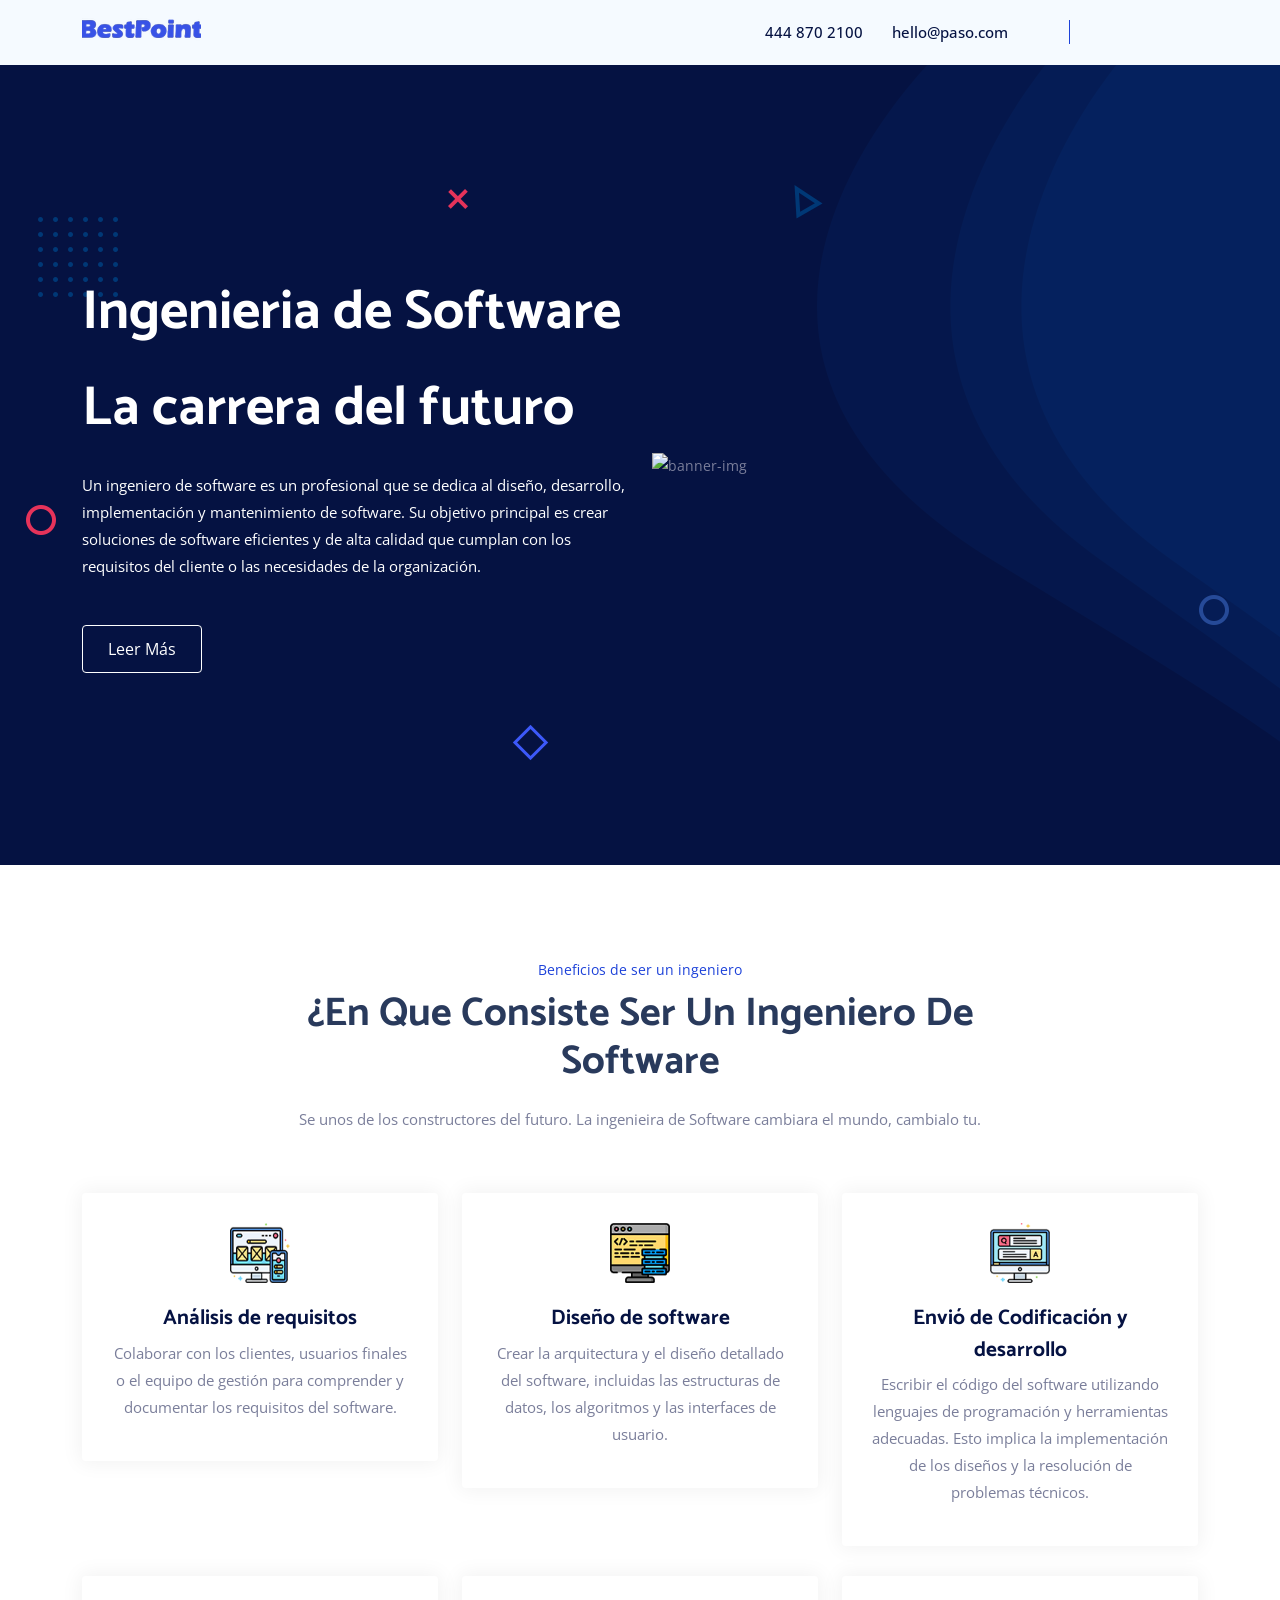
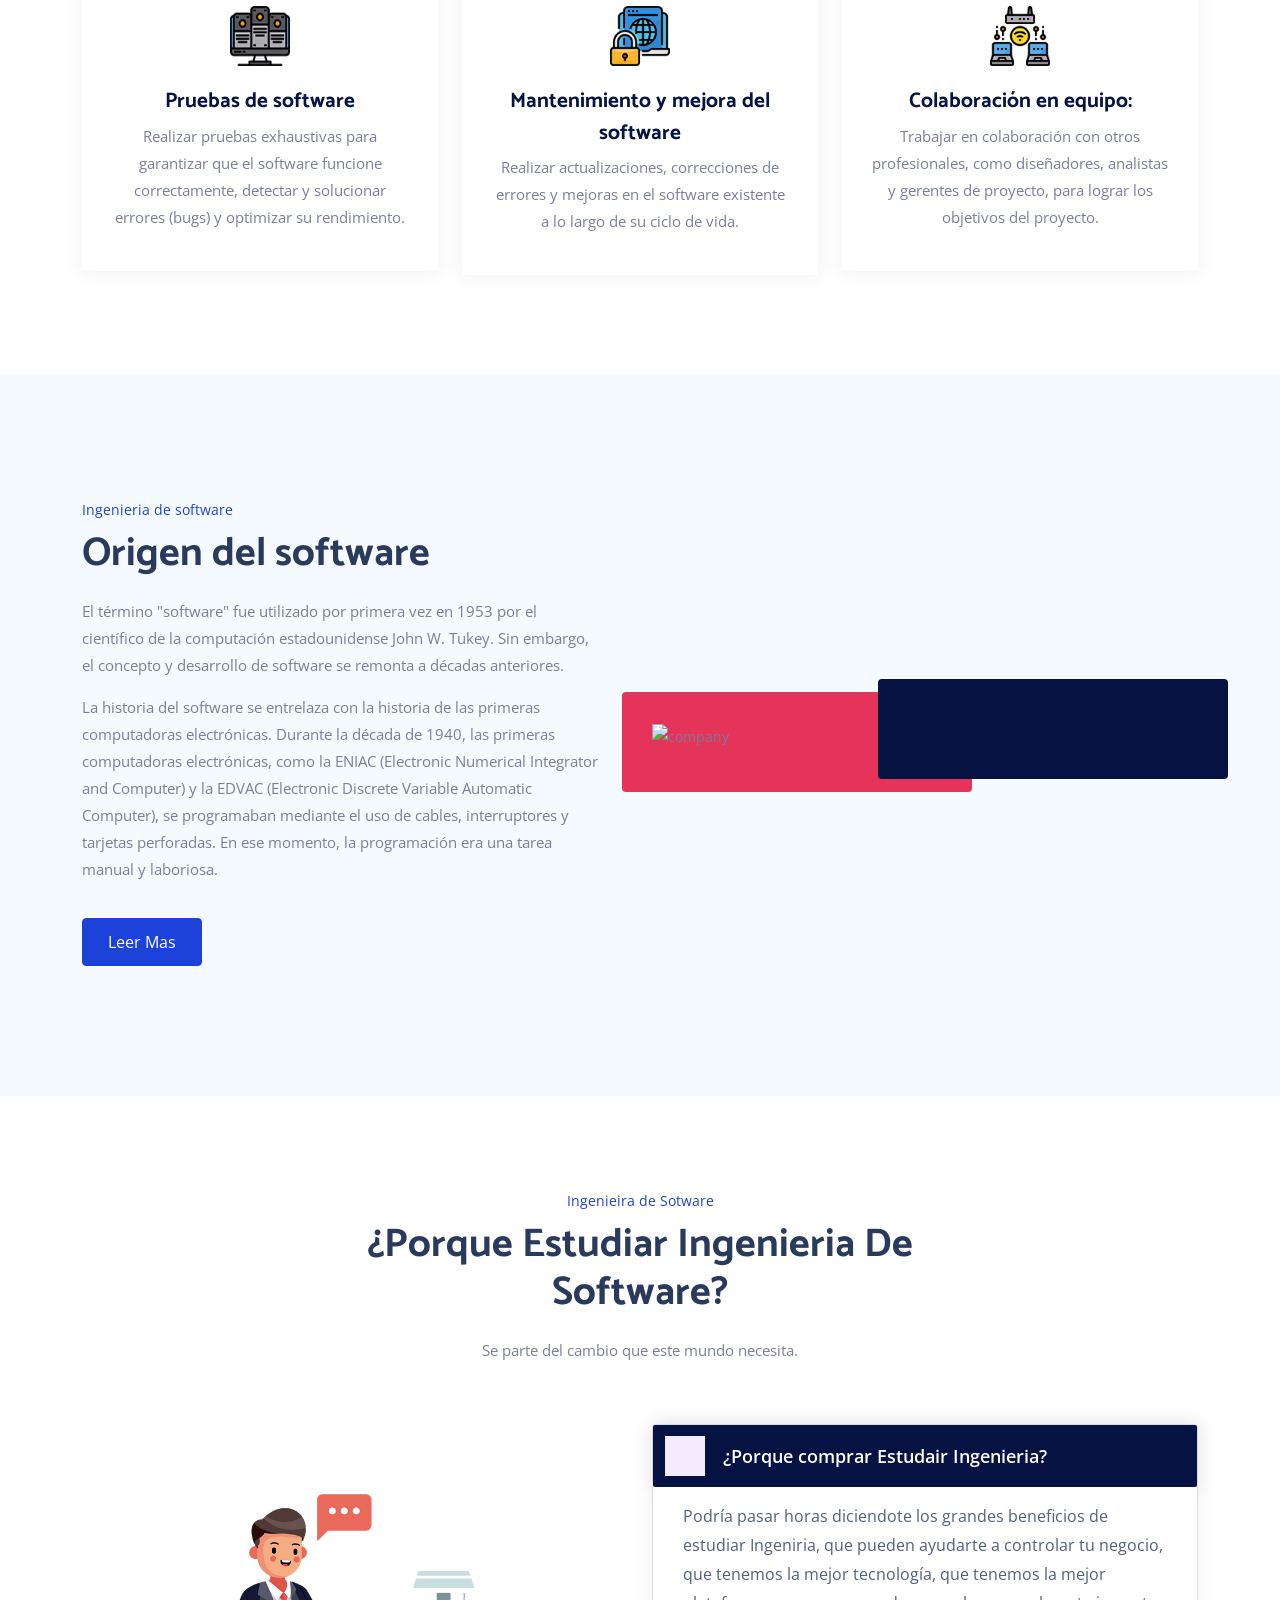
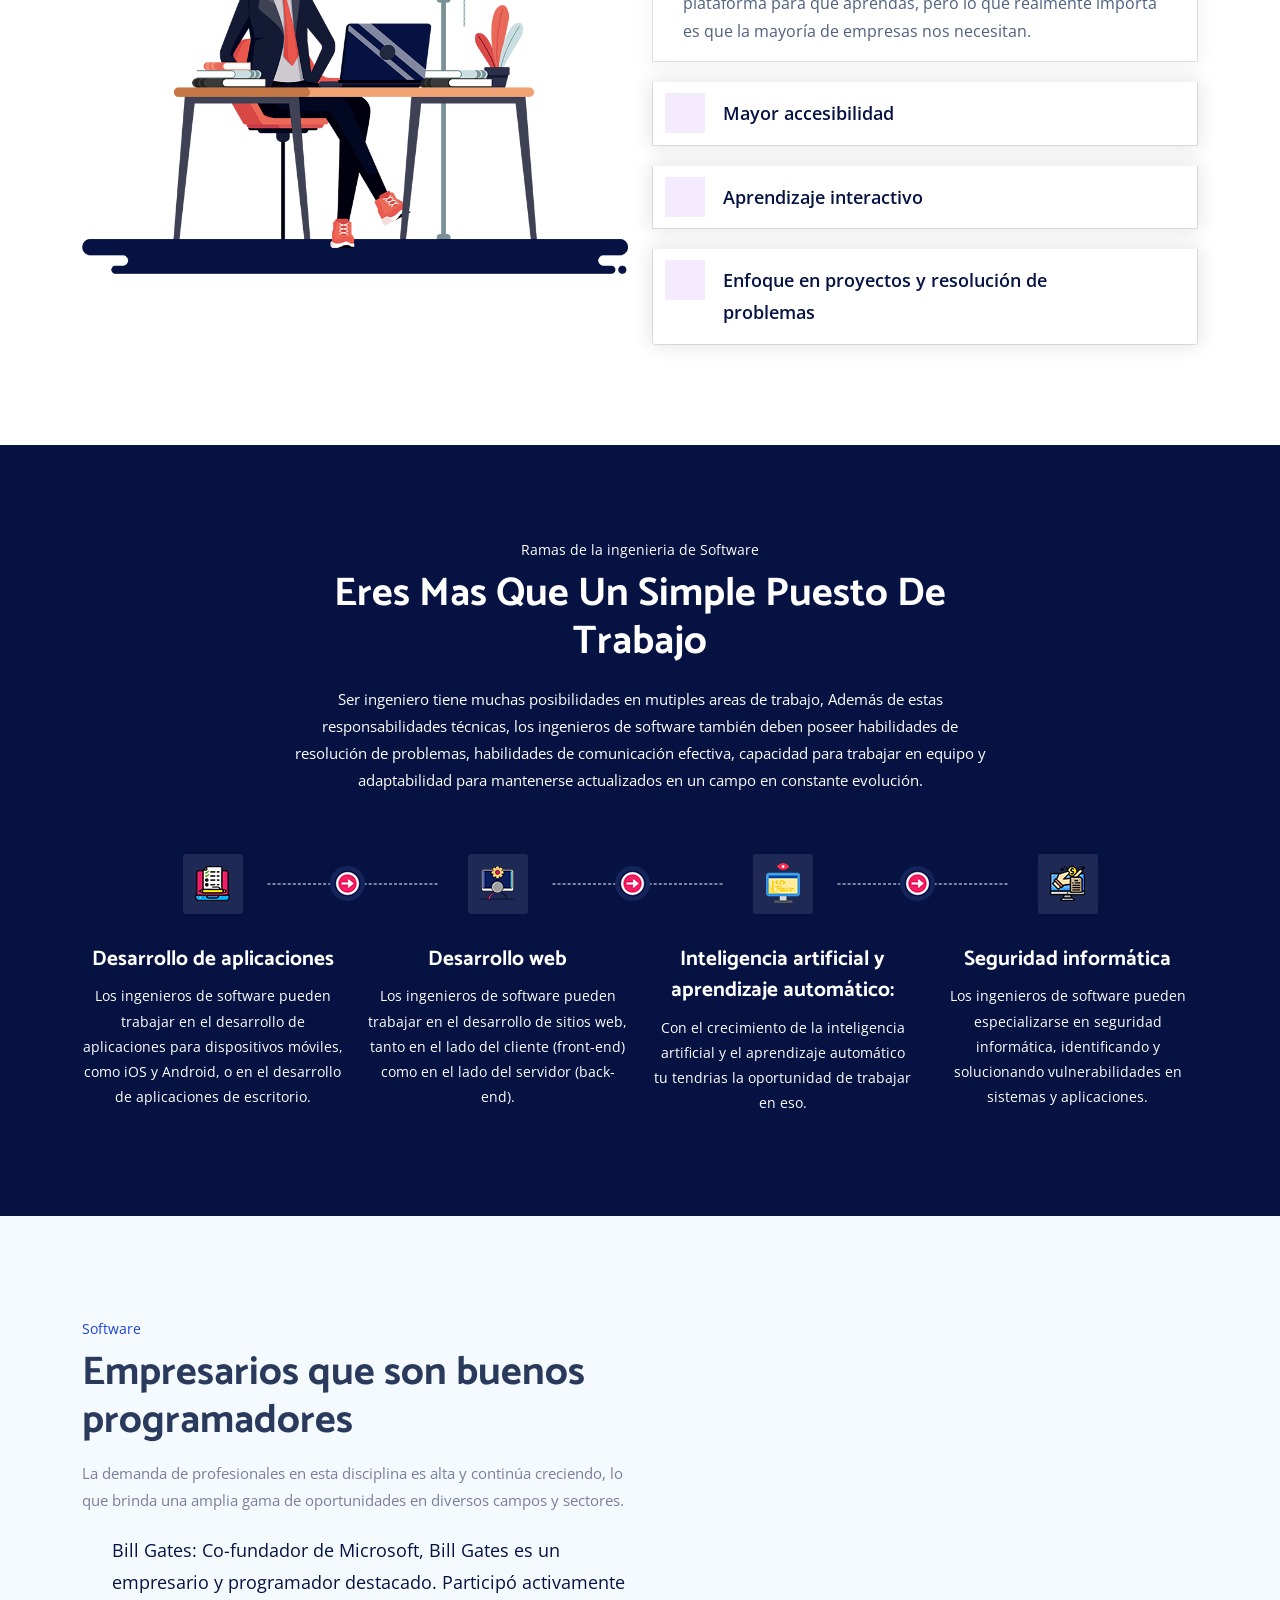
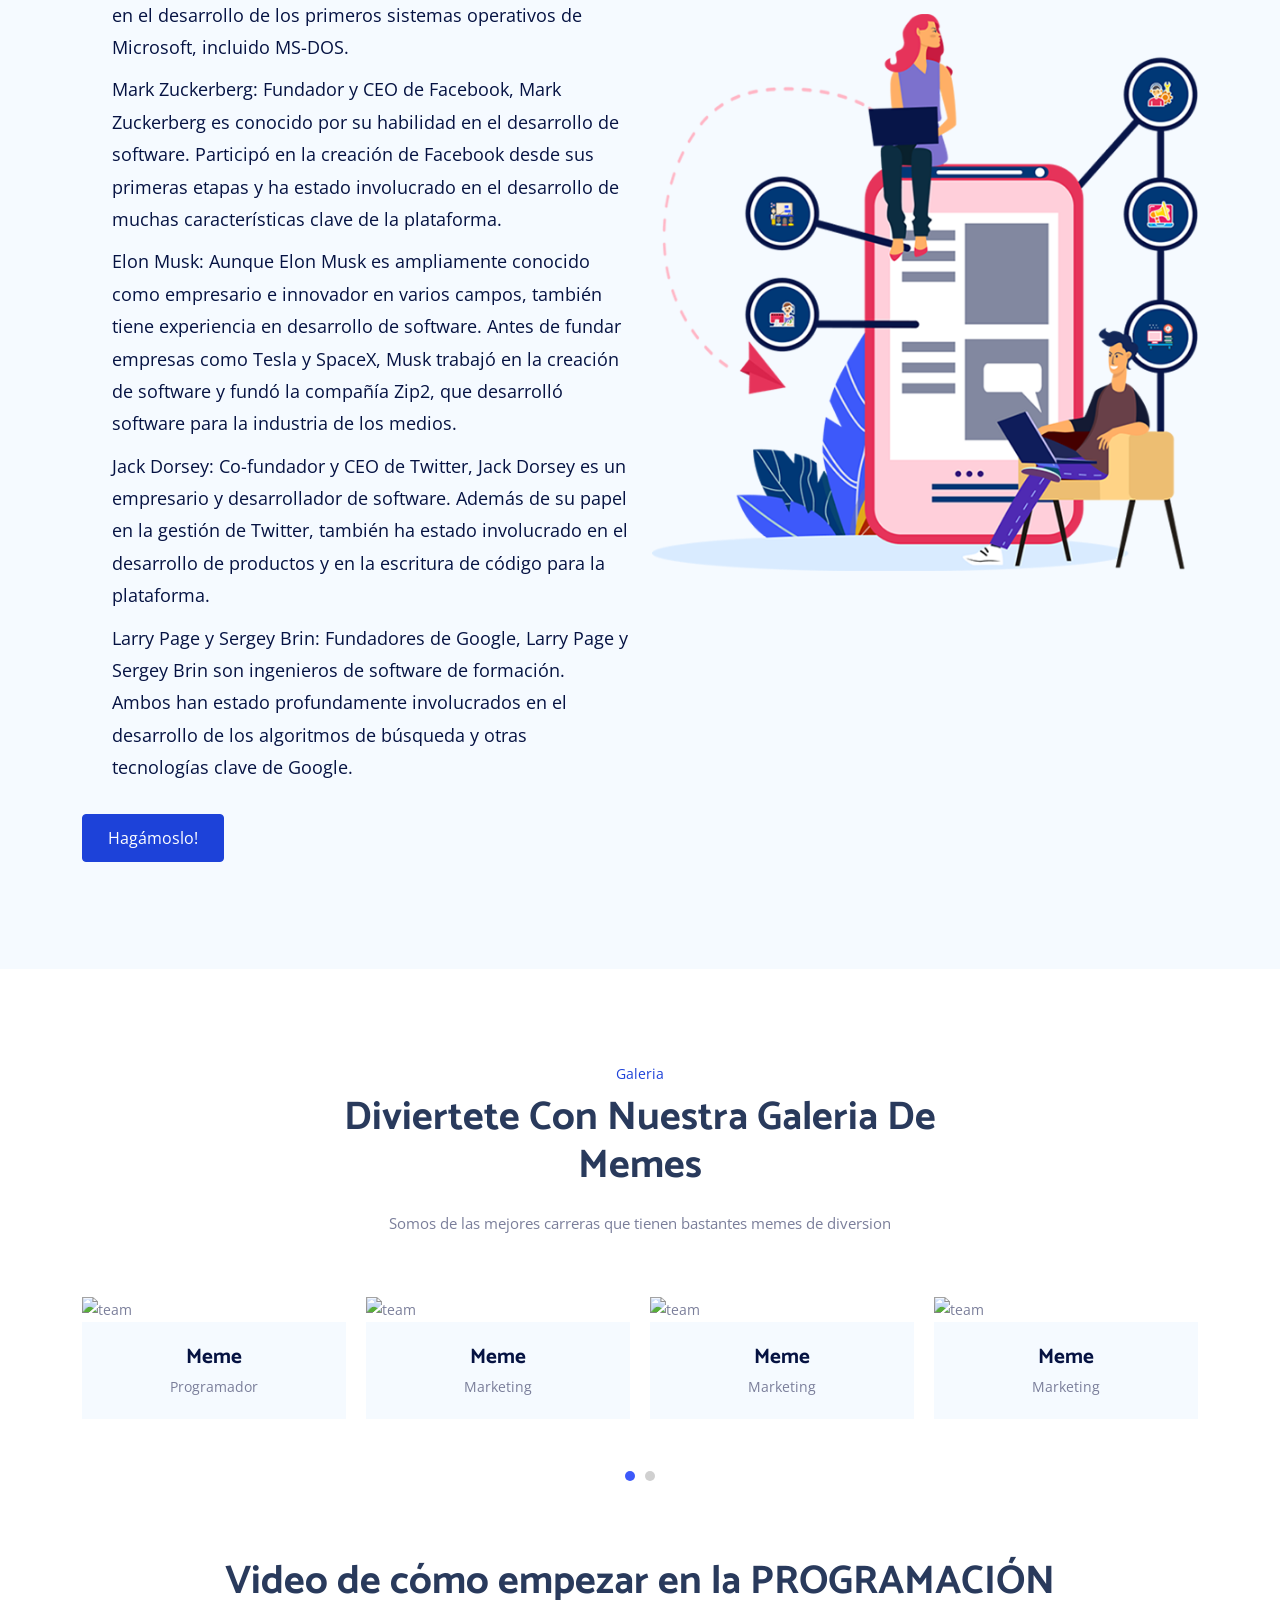
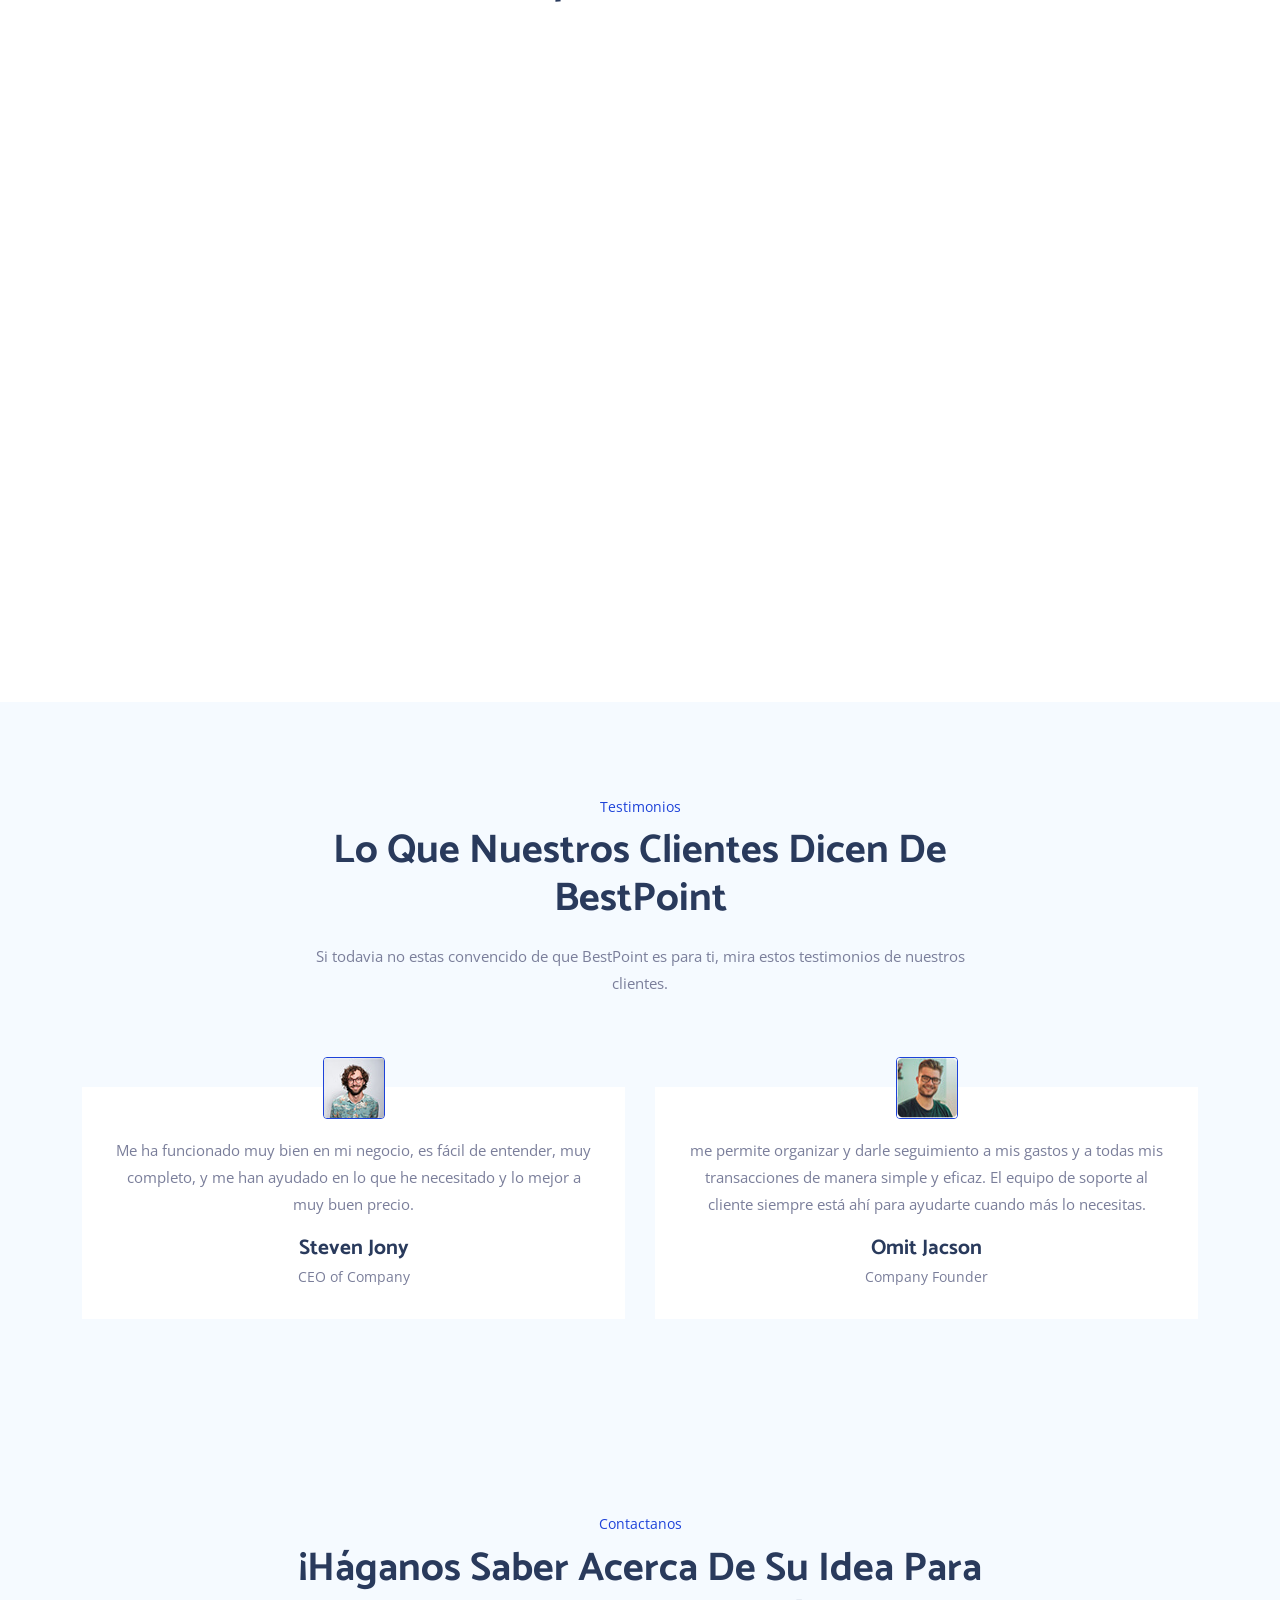
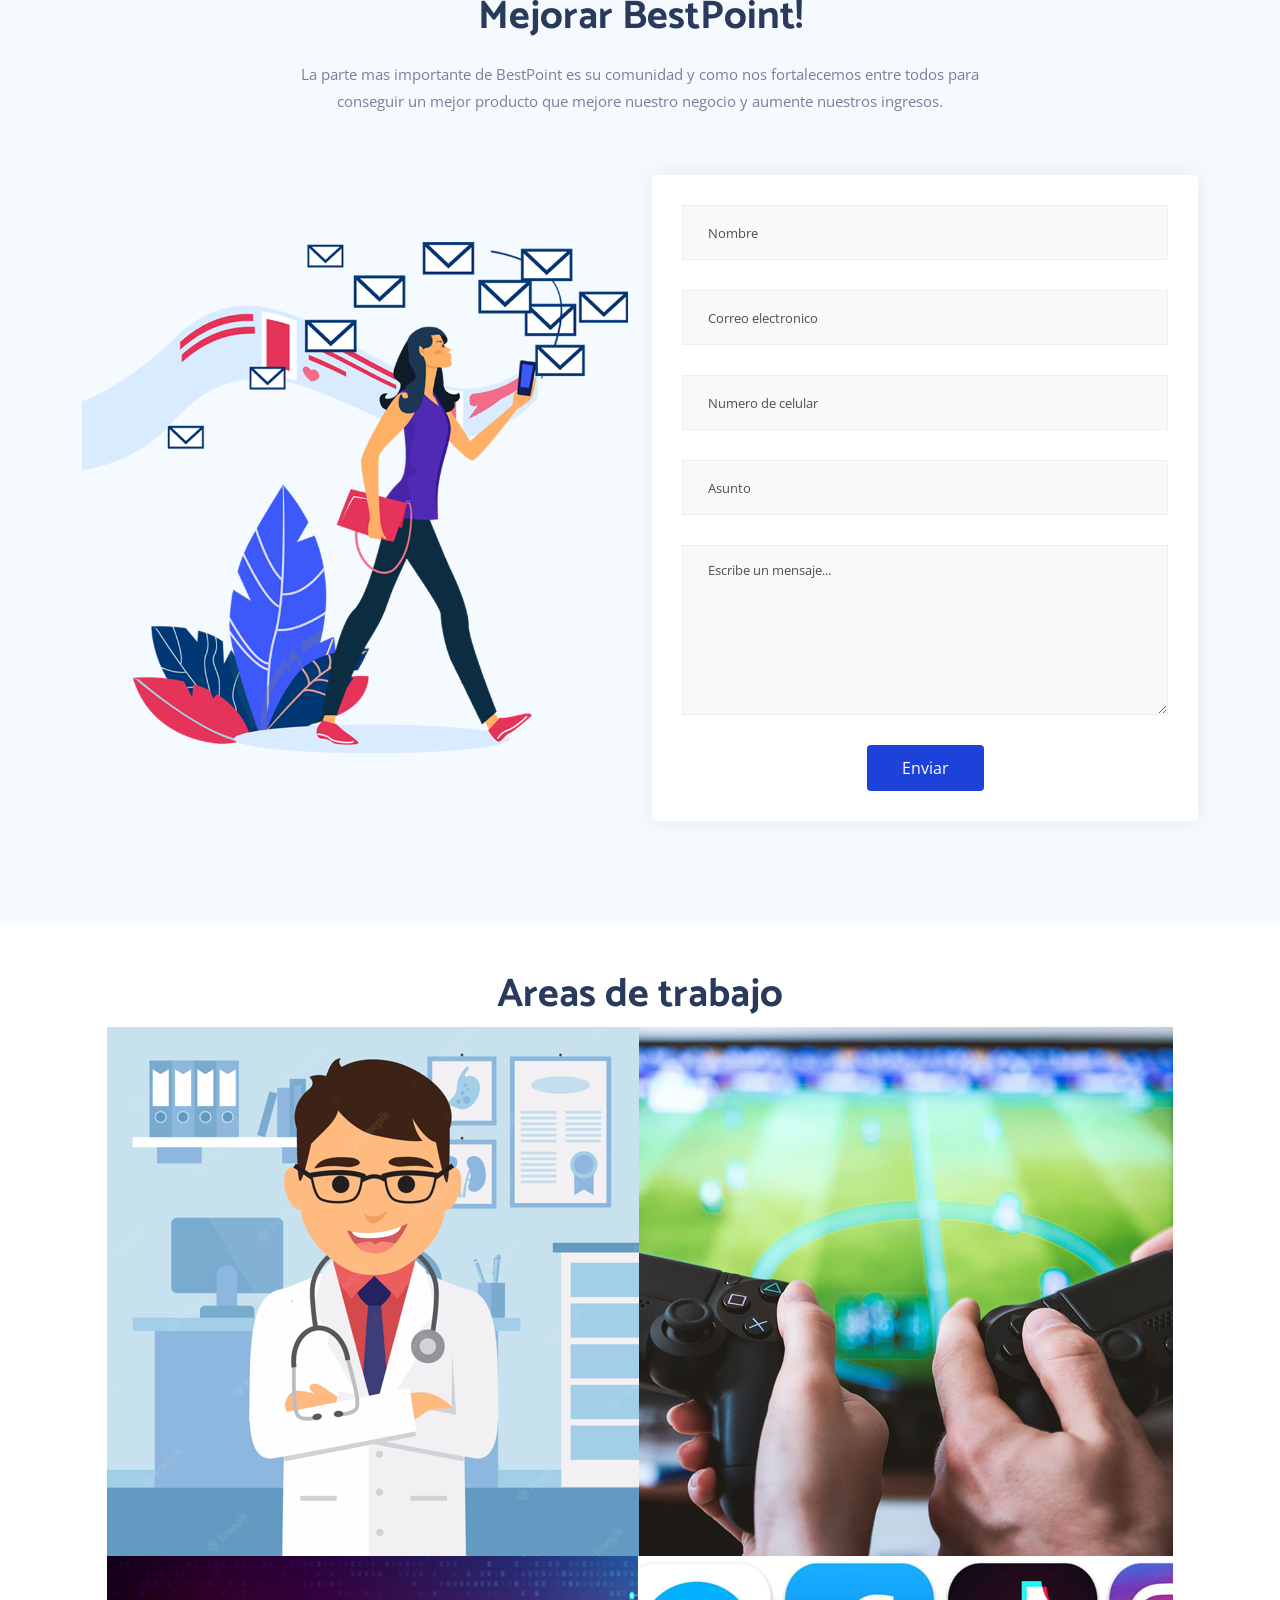
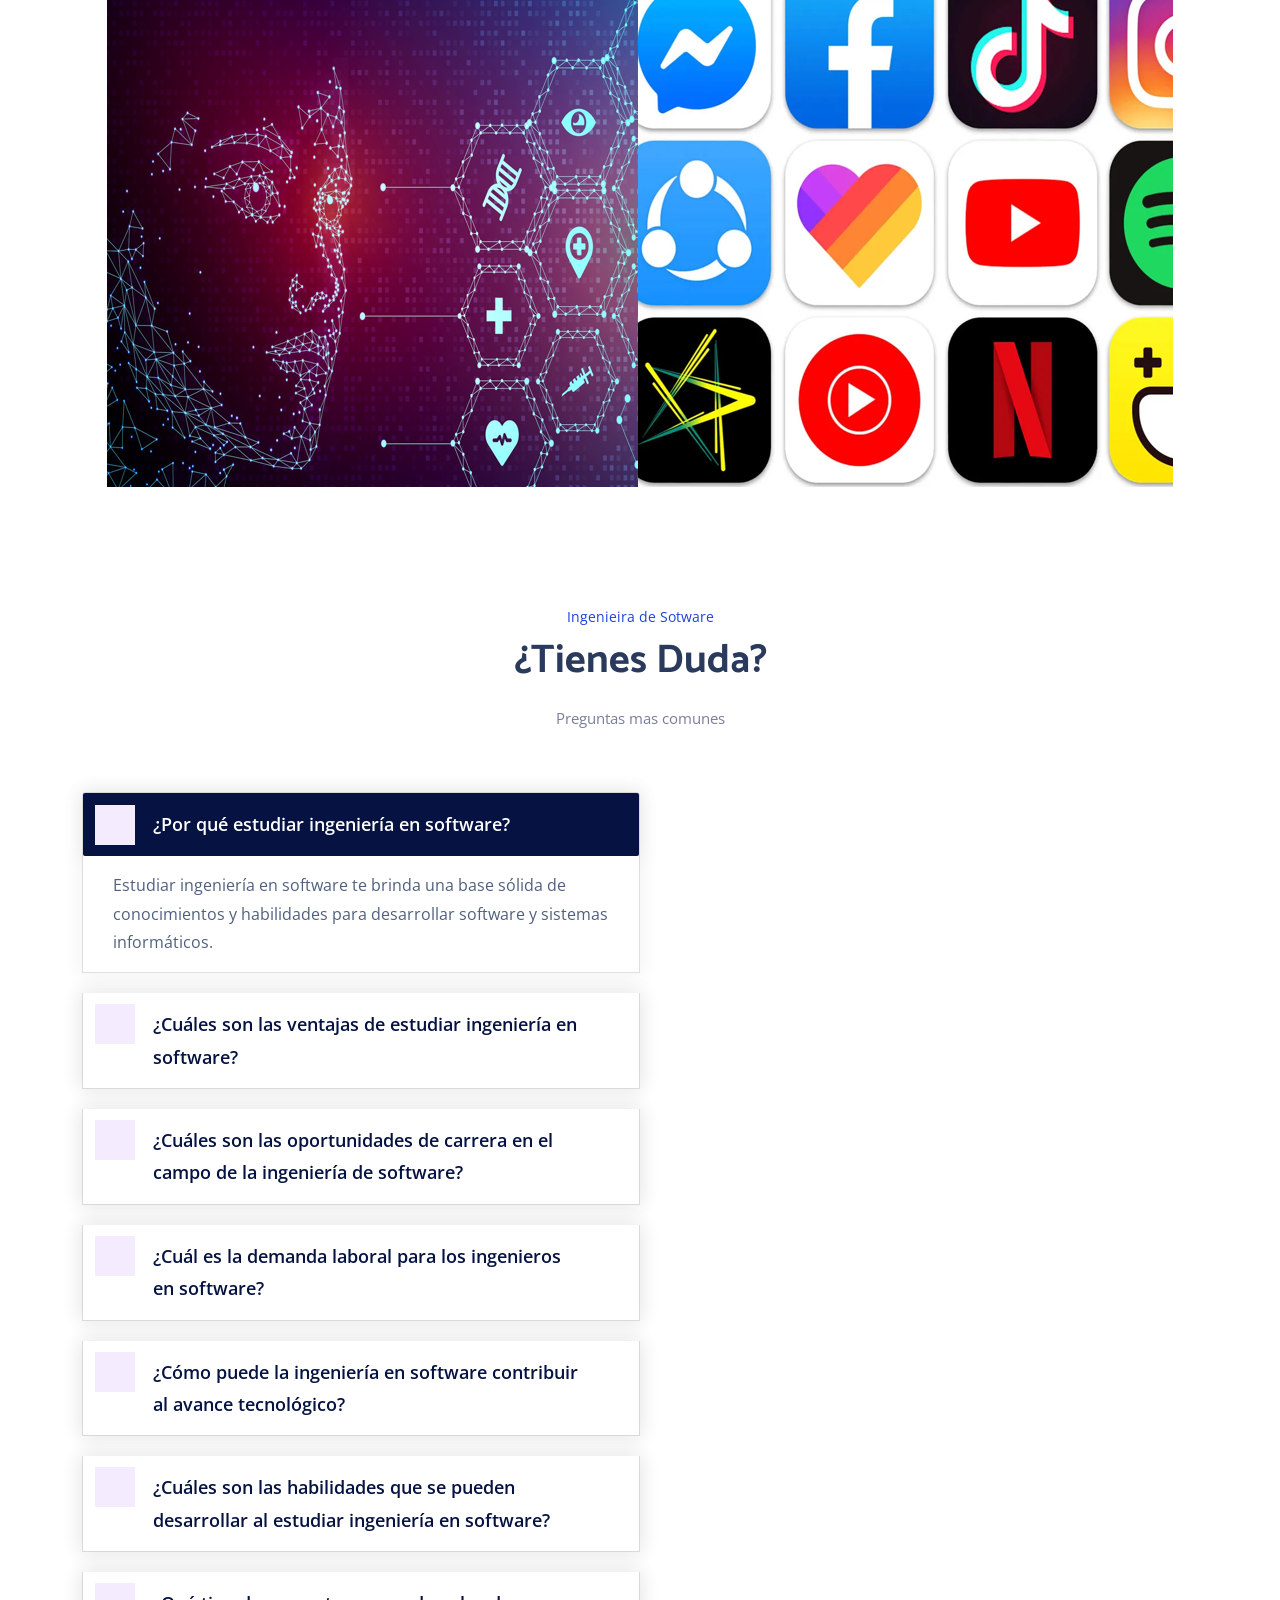
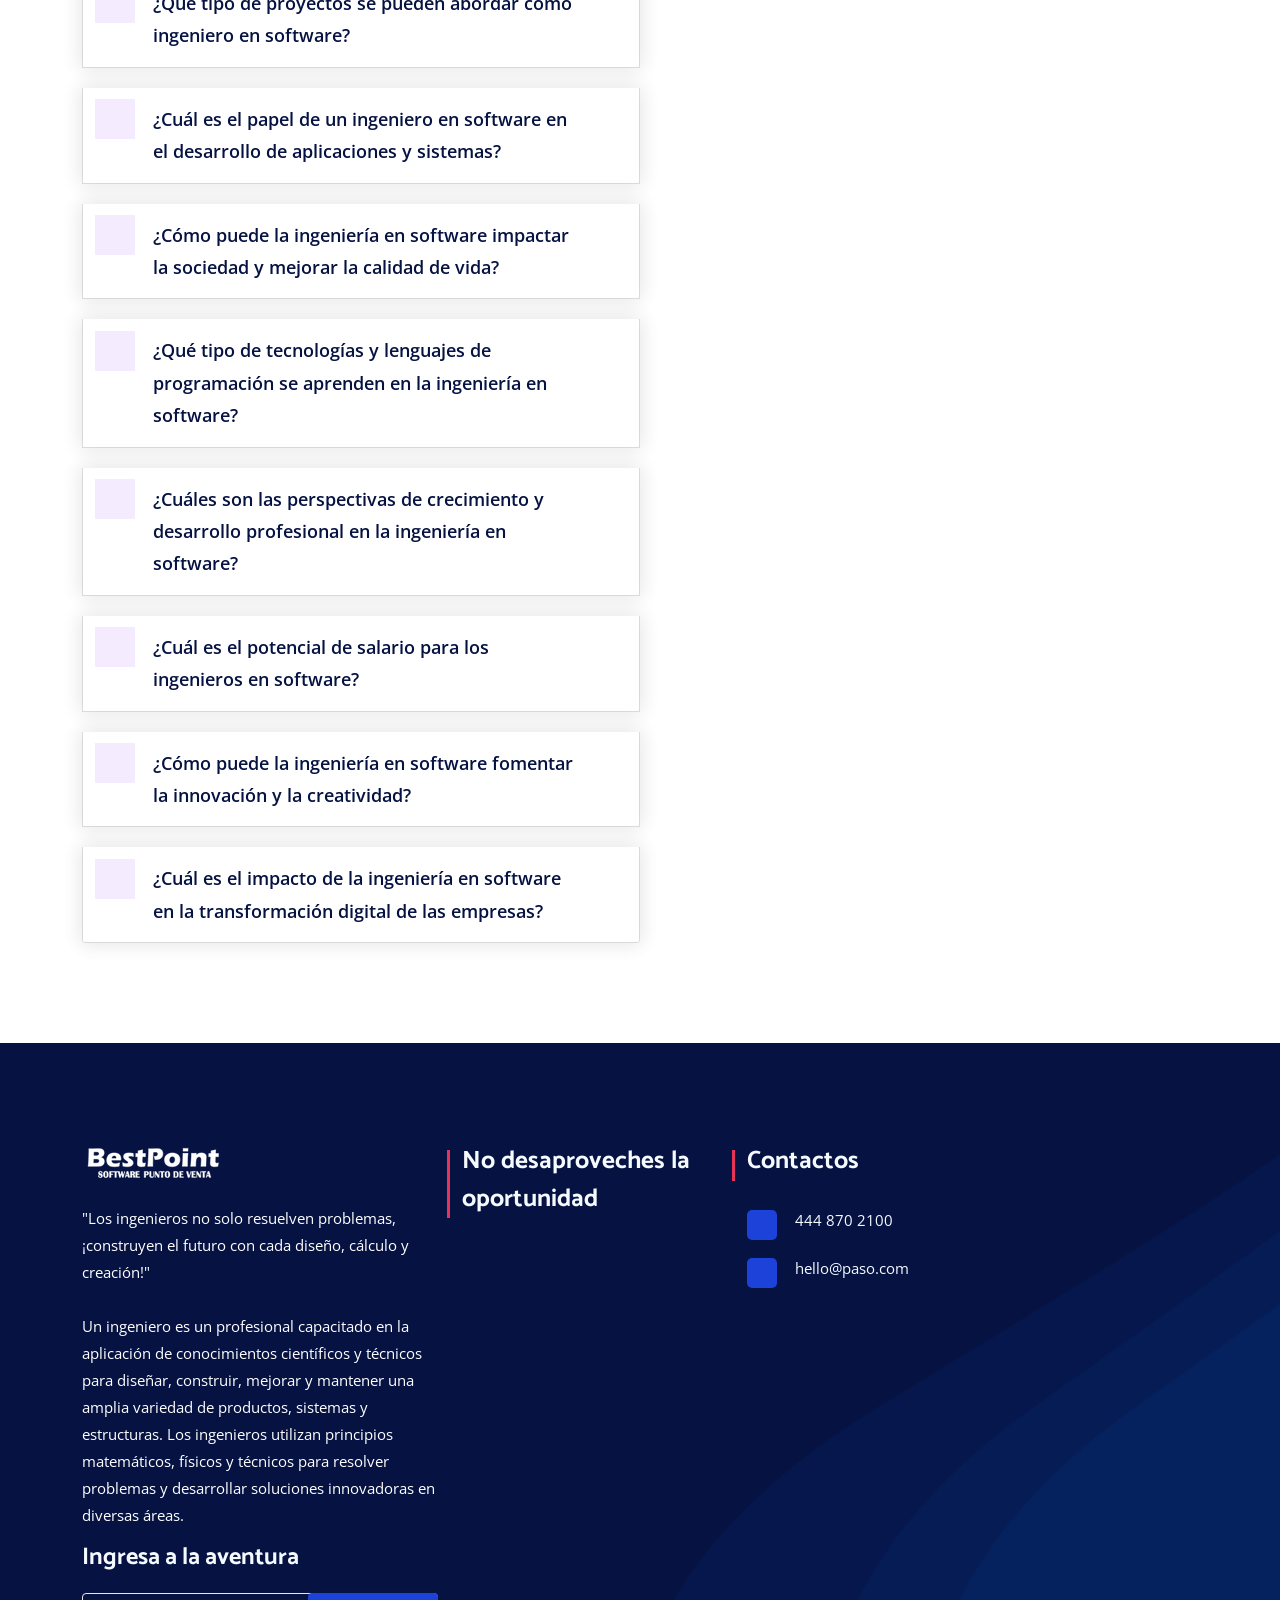
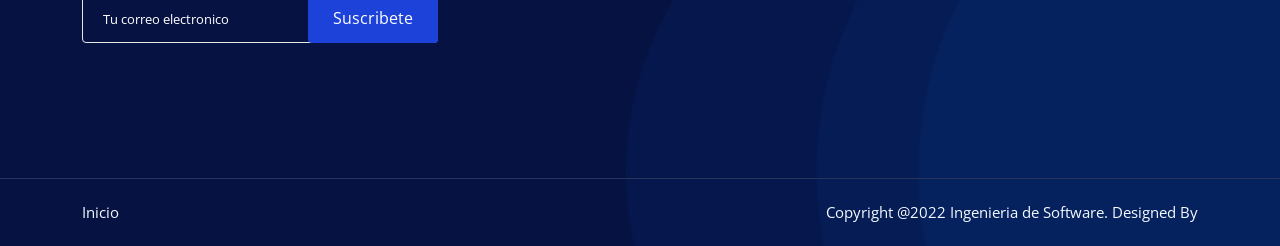
==== html/proyecto/index.html @ 9dd75a2c "Se agrega el repositorio" ====
<!DOCTYPE html>
<html lang="zxx">

<head>

    <meta charset="UTF-8" />
    <meta name="viewport" content="width=device-width, initial-scale=1, shrink-to-fit=no" />

    <link rel="stylesheet" href="assets/css/bootstrap.min.css">

    <link rel="stylesheet" href="assets/css/meanmenu.min.css" />

    <link rel="stylesheet" href="assets/css/boxicons.min.css" />

    <link rel="stylesheet" href="assets/css/flaticon.css" />

    <link rel="stylesheet" href="assets/css/magnific-popup.min.css" />

    <link rel="stylesheet" href="assets/css/animate.min.css" />

    <link rel="stylesheet" href="assets/css/owl.carousel.min.css" />

    <link rel="stylesheet" href="assets/css/style.css" />

    <link rel="stylesheet" href="assets/css/dark.css" />

    <link rel="stylesheet" href="assets/css/responsive.css" />

    <link rel="icon" type="image/png" href="assets/images/favicon.png" />
    <link rel='stylesheet' href='https://cdn-uicons.flaticon.com/uicons-regular-rounded/css/uicons-regular-rounded.css'>
    <link rel='stylesheet' href='https://cdn-uicons.flaticon.com/uicons-brands/css/uicons-brands.css'>
    <link rel='stylesheet' href='https://cdn-uicons.flaticon.com/uicons-solid-rounded/css/uicons-solid-rounded.css'>
    <link rel='stylesheet' href='https://cdn-uicons.flaticon.com/uicons-regular-rounded/css/uicons-regular-rounded.css'>
    <link rel='stylesheet' href='https://cdn-uicons.flaticon.com/uicons-solid-straight/css/uicons-solid-straight.css'>


    <title>Ingenieria de Software</title>
</head>

<body>

    <div class="loader-content">
        <div class="d-table">
            <div class="d-table-cell">
                <div class="sk-folding-cube">
                    <div class="sk-cube1 sk-cube"></div>
                    <div class="sk-cube2 sk-cube"></div>
                    <div class="sk-cube4 sk-cube"></div>
                    <div class="sk-cube3 sk-cube"></div>
                </div>
            </div>
        </div>
    </div>


    <header class="header-area">
        <div class="container">
            <div class="row align-items-center">
                <div class="col-lg-2 col-sm-0">
                    <div class="logo">
                        <a href="index.html"><img src="assets/images/logo.png" alt="logo" /></a>
                    </div>
                </div>
                <div class="col-lg-8 col-sm-8 text-right pr-0">
                    <div class="header-content-right">
                        <ul class="header-contact">
                            <li><a href="tel:444 870 2100"><i class="fi fi-brands-whatsapp"></i>444 870 2100</a></li>
                            <li><a href=""><i class="fi fi-sr-comment-alt-dots"></i><span class="__cf_email__"
                                        data-cfemail="78101d1414173808190b17561b1715">[
                                        politecnica@upslp.edu.mx.]</span></a>
                            </li>
                        </ul>
                    </div>
                </div>
                <div class="col-lg-2 col-sm-4 text-right pl-0">
                    <div class="header-content-right">
                        <ul class="header-social">
                            <li>
                                <a href="https://www.youtube.com/@UPSLPoficial" target="_blank"><i
                                        class="fi fi-brands-youtube"></i></a>
                            </li>
                            <li>
                                <a href="https://www.facebook.com/groups/ayudadeprogramador/?locale=es_LA"
                                    target="_blank"><i class="fi fi-brands-facebook"></i></a>
                            </li>
                            <li>
                                <a href="https://www.reddit.com/r/programacion/comments/yv2cco/formemos_un_grupo_de_programadores/"
                                    target="_blank"><i class="fi fi-brands-reddit"></i></a>
                            </li>
                        </ul>
                    </div>
                </div>
            </div>
        </div>
    </header>


    <div class="navbar-area">
        <div class="mobile-nav">
            <a href="index.html" class="logo">
                <img src="assets/images/logo.png" alt="logo" />
            </a>
        </div>
        <div class="main-nav">
            <div class="container">
                <nav class="navbar navbar-expand-md navbar-light">
                    <div class="collapse navbar-collapse mean-menu" id="navbarSupportedContent">
                        <ul class="navbar-nav text-left">

                        </ul>
                    </div>
                </nav>
            </div>
        </div>
    </div>


    <section class="banner-area">
        <div class="d-table">
            <div class="d-table-cell">
                <div class="container">
                    <div class="row align-items-center">
                        <div class="col-lg-6">
                            <div class="banner-content">
                                <h1>Ingenieria de Software</h1>
                                <h1>La carrera del futuro</h1>
                                <p>
                                    Un ingeniero de software es un profesional que se dedica al diseño, desarrollo,
                                    implementación y mantenimiento de software. Su objetivo principal es crear
                                    soluciones de software eficientes y de alta calidad que cumplan con los requisitos
                                    del cliente o las necesidades de la organización.
                                </p>
                                <div class="banner-btn">
                                    <a href="https://ingenieriadesoftware.es/el-futuro-de-la-ingenieria-de-software-hoja-de-ruta-segun-la-carnegie-mellon/"
                                        class="box-btn border-btn" target="_blank">Leer más</a>
                                </div>
                            </div>
                        </div>
                        <div class="col-lg-6">
                            <div class="banner-img">
                                <img src="https://www.ucundinamarca.edu.co/images/facultades/ing-software.jpg"
                                    alt="banner-img" />
                            </div>
                        </div>
                    </div>
                </div>
            </div>
        </div>
        <div class="home-shape">
            <div class="shape1">
                <img src="assets/images/shape/1.png" alt="shape">
            </div>
            <div class="shape2">
                <img src="assets/images/shape/2.png" alt="shape">
            </div>
            <div class="shape3">
                <img src="assets/images/shape/3.png" alt="shape">
            </div>
            <div class="shape4">
                <img src="assets/images/shape/4.png" alt="shape">
            </div>
            <div class="shape5">
                <img src="assets/images/shape/5.png" alt="shape">
            </div>
            <div class="shape6">
                <img src="assets/images/shape/6.png" alt="shape">
            </div>
        </div>
    </section>


    <section class="home-service-area pt-100 pb-70">
        <div class="container">
            <div class="section-title">
                <span>Beneficios de ser un ingeniero</span>
                <h2>¿En que consiste ser un ingeniero de Software</h2>
                <p>
                    Se unos de los constructores del futuro. La ingenieira de Software cambiara el mundo, cambialo tu.
                </p>
            </div>
            <div class="row">
                <div class="col-lg-4 col-sm-6">
                    <div class="single-service">
                        <div class="service-img">
                            <img src="assets/images/service/s1.png" alt="service" />
                        </div>
                        <div class="service-content">
                            <h3>Análisis de requisitos</h3>
                            <p>
                                Colaborar con los clientes, usuarios finales o el equipo de
                                gestión para comprender y documentar los requisitos del software.
                            </p>
                        </div>
                    </div>
                </div>
                <div class="col-lg-4 col-sm-6">
                    <div class="single-service">
                        <div class="service-img">
                            <img src="assets/images/service/s2.png" alt="service" />
                        </div>
                        <div class="service-content">
                            <h3>Diseño de software</h3>
                            <p>
                                Crear la arquitectura y el diseño detallado del software, incluidas las estructuras de
                                datos, los algoritmos y las interfaces de usuario.
                            </p>
                        </div>
                    </div>
                </div>
                <div class="col-lg-4 col-sm-6">
                    <div class="single-service">
                        <div class="service-img">
                            <img src="assets/images/service/s3.png" alt="service" />
                        </div>
                        <div class="service-content">
                            <h3>Envió de Codificación y desarrollo</h3>
                            <p>Escribir el código del software utilizando lenguajes de
                                programación y herramientas adecuadas. Esto implica la implementación de los diseños y
                                la resolución de problemas técnicos.
                            </p>
                        </div>
                    </div>
                </div>
                <div class="col-lg-4 col-sm-6">
                    <div class="single-service">
                        <div class="service-img">
                            <img src="assets/images/service/s4.png" alt="service" />
                        </div>
                        <div class="service-content">
                            <h3>Pruebas de software</h3>
                            <p>
                                Realizar pruebas exhaustivas para garantizar que el software funcione correctamente,
                                detectar y solucionar errores (bugs) y optimizar su rendimiento.
                            </p>
                        </div>
                    </div>
                </div>
                <div class="col-lg-4 col-sm-6">
                    <div class="single-service">
                        <div class="service-img">
                            <img src="assets/images/service/s5.png" alt="service" />
                        </div>
                        <div class="service-content">
                            <h3>Mantenimiento y mejora del software</h3>
                            <p>
                                Realizar actualizaciones, correcciones de errores y mejoras en el software existente a
                                lo largo de su ciclo de vida.
                            </p>
                        </div>
                    </div>
                </div>
                <div class="col-lg-4 col-sm-6">
                    <div class="single-service">
                        <div class="service-img">
                            <img src="assets/images/service/s6.png" alt="service" />
                        </div>
                        <div class="service-content">
                            <h3>Colaboración en equipo: </h3>
                            <p>Trabajar en colaboración con otros profesionales, como diseñadores, analistas y gerentes
                                de proyecto, para lograr los objetivos del proyecto.
                            </p>
                        </div>
                    </div>
                </div>
            </div>
        </div>
    </section>


    <section class="home-company-area bg-color">
        <div class="container">
            <div class="row align-items-center">
                <div class="col-lg-6 col-md-12">
                    <div class="company-content">
                        <div class="company-tittle">
                            <span>Ingenieria de software</span>
                            <h2>Origen del software</h2>
                            <p>
                                El término "software" fue utilizado por primera vez en 1953 por el científico de la
                                computación estadounidense John W. Tukey. Sin embargo, el concepto y desarrollo de
                                software se remonta a décadas anteriores.
                            </p>
                            <p>
                                La historia del software se entrelaza con la historia de las primeras computadoras
                                electrónicas. Durante la década de 1940, las primeras computadoras electrónicas, como la
                                ENIAC (Electronic Numerical Integrator and Computer) y la EDVAC (Electronic Discrete
                                Variable Automatic Computer), se programaban mediante el uso de cables, interruptores y
                                tarjetas perforadas. En ese momento, la programación era una tarea manual y laboriosa.
                            </p>
                        </div>
                        <a href="https://economipedia.com/definiciones/historia-del-software.html" class="box-btn">
                            Leer mas
                        </a>
                    </div>
                </div>
                <div class="col-lg-6 col-md-12">
                    <div class="company-img">
                        <img src="https://addendo.io/wp-content/uploads/2022/03/historia-del-software.png" alt="company"
                            target="_blank" />
                    </div>
                </div>
            </div>
        </div>
    </section>

    <section class="choose-area ptb-100">
        <div class="container">
            <div class="section-title">
                <span>Ingenieira de Sotware</span>
                <h2>¿Porque estudiar ingenieria de Software?</h2>
                <p>
                    Se parte del cambio que este mundo necesita.
                </p>
            </div>
            <div class="row align-items-center">
                <div class="col-lg-6">
                    <div class="choose-img">
                        <img src="assets/images/choose-img.png" alt="choose" />
                    </div>
                </div>
                <div class="col-lg-6">
                    <div class="choose-content">
                        <div class="faq-accordion">
                            <ul class="accordion">
                                <li class="accordion-item">
                                    <div class="icon">
                                        <i class="fi fi-sr-angle-right"></i>
                                    </div>
                                    <a class="accordion-title active" href="javascript:void(0)">
                                        <i class="fi fi-sr-bookmark"></i>¿Porque comprar Estudair Ingenieria?
                                    </a>
                                    <p class="accordion-content show">
                                        Podría pasar horas diciendote los grandes beneficios de estudiar Ingeniria, que
                                        pueden
                                        ayudarte a controlar tu negocio, que tenemos la mejor tecnología,
                                        que tenemos la mejor plataforma para que aprendas,
                                        pero lo que realmente importa es que la mayoría de empresas nos necesitan.
                                    </p>
                                </li>
                                <li class="accordion-item">
                                    <div class="icon">
                                        <i class="fi fi-sr-angle-right"></i>
                                    </div>
                                    <a class="accordion-title" href="javascript:void(0)">
                                        <i class="fi fi-sr-bookmark"></i>Mayor accesibilidad
                                    </a>
                                    <p class="accordion-content">
                                        La educación en programación se ha vuelto más accesible gracias a la
                                        proliferación de recursos en línea. Ahora hay una amplia gama de cursos,
                                        tutoriales, plataformas
                                        interactivas y comunidades en línea que brindan acceso a material educativo de
                                        calidad de forma
                                        gratuita o a precios asequibles. Esto ha permitido que más personas accedan al
                                        aprendizaje de la
                                        programación, sin importar su ubicación geográfica o nivel de experiencia
                                        previa.
                                    </p>
                                </li>
                                <li class="accordion-item">
                                    <div class="icon">
                                        <i class="fi fi-sr-angle-right"></i>
                                    </div>
                                    <a class="accordion-title" href="javascript:void(0)">
                                        <i class="fi fi-sr-bookmark"></i>Aprendizaje interactivo
                                    </a>
                                    <p class="accordion-content">
                                        Se ha producido un cambio hacia enfoques de aprendizaje más interactivos y
                                        prácticos. Las plataformas en línea y los entornos de desarrollo integrados
                                        (IDE) específicos para
                                        principiantes ofrecen herramientas visuales y entornos de juego que hacen que el
                                        aprendizaje de la
                                        programación sea más atractivo y divertido. Esto ayuda a los estudiantes a
                                        comprender conceptos
                                        abstractos de manera más tangible y les permite experimentar con el código de
                                        manera interactiva.
                                    </p>
                                </li>
                                <li class="accordion-item">
                                    <div class="icon">
                                        <i class="fi fi-sr-angle-right"></i>
                                    </div>
                                    <a class="accordion-title" href="javascript:void(0)">
                                        <i class="fi fi-sr-bookmark"></i>Enfoque en proyectos y resolución de problemas
                                    </a>
                                    <p class="accordion-content">
                                        En lugar de centrarse únicamente en la teoría, la
                                        educación en programación se ha orientado hacia proyectos prácticos y resolución
                                        de problemas. Se
                                        fomenta el enfoque en la creación de aplicaciones, juegos y proyectos concretos
                                        desde el principio.
                                        <br><br>
                                        Esto ayuda a los estudiantes a aplicar lo que aprenden en contextos reales,
                                        desarrollar habilidades
                                        de resolución de problemas y fomentar la creatividad.
                                    </p>
                                </li>
                            </ul>
                        </div>
                    </div>
                </div>
            </div>
        </div>
    </section>


    <section class="home-process-area pt-100 pb-70">
        <div class="container">
            <div class="section-title">
                <span>Ramas de la ingenieria de Software</span>
                <h2>Eres mas que un simple puesto de trabajo</h2>
                <p>
                    Ser ingeniero tiene muchas posibilidades en mutiples areas de trabajo, Además de estas
                    responsabilidades técnicas, los ingenieros de software también deben poseer habilidades de
                    resolución de problemas, habilidades de comunicación efectiva, capacidad para trabajar en equipo y
                    adaptabilidad para mantenerse actualizados en un campo en constante evolución.
                </p>
            </div>
            <div class="row">
                <div class="col-lg-3 col-sm-6">
                    <div class="single-process">
                        <div class="icon">
                            <img src="assets/images/process/p1.png" alt="process" />
                            <span>
                                <img src="assets/images/process/next.png" alt="shape" />
                            </span>
                        </div>
                        <div class="content">
                            <h3>Desarrollo de aplicaciones</h3>
                            <p>
                                Los ingenieros de software pueden trabajar en el desarrollo de aplicaciones para
                                dispositivos móviles, como iOS y Android, o en el desarrollo de aplicaciones de
                                escritorio.
                            </p>
                        </div>
                    </div>
                </div>
                <div class="col-lg-3 col-sm-6">
                    <div class="single-process">
                        <div class="icon">
                            <img src="assets/images/process/p2.png" alt="process" />
                            <span class="pro-span">
                                <img src="assets/images/process/next.png" alt="shape" />
                            </span>
                        </div>
                        <div class="content">
                            <h3>Desarrollo web</h3>
                            <p>
                                Los ingenieros de software pueden trabajar en el desarrollo de sitios web, tanto en el
                                lado del cliente (front-end) como en el lado del servidor (back-end).
                            </p>
                        </div>
                    </div>
                </div>
                <div class="col-lg-3 col-sm-6">
                    <div class="single-process">
                        <div class="icon">
                            <img src="assets/images/process/p3.png" alt="process" />
                            <span>
                                <img src="assets/images/process/next.png" alt="shape" />
                            </span>
                        </div>
                        <div class="content">
                            <h3>Inteligencia artificial y aprendizaje automático: </h3>
                            <p>
                                Con el crecimiento de la inteligencia artificial y el aprendizaje automático tu tendrias
                                la oportunidad de trabajar en eso.
                            </p>
                        </div>
                    </div>
                </div>
                <div class="col-lg-3 col-sm-6">
                    <div class="single-process">
                        <div class="icon">
                            <img src="assets/images/process/p4.png" alt="process" />
                        </div>
                        <div class="content">
                            <h3>Seguridad informática</h3>
                            <p>
                                Los ingenieros de software pueden especializarse en seguridad informática, identificando
                                y solucionando vulnerabilidades en sistemas y aplicaciones.
                            </p>
                        </div>
                    </div>
                </div>
            </div>
        </div>
    </section>

    <section class="feature-area bg-color ptb-100">
        <div class="container">
            <div class="row align-items-center">
                <div class="col-lg-6">
                    <div class="contnet">
                        <div class="feature-tittle">
                            <span>Software</span>
                            <h2>Empresarios que son buenos programadores</h2>
                            <p>
                                La demanda de profesionales en esta disciplina es alta y continúa creciendo, lo que
                                brinda una amplia gama de oportunidades en diversos campos y sectores.
                            </p>
                        </div>
                        <ul>
                            <li>
                                <i class="fi fi-sr-check"></i>
                                Bill Gates: Co-fundador de Microsoft, Bill Gates es un empresario y programador
                                destacado. Participó activamente en el desarrollo de los primeros sistemas operativos de
                                Microsoft, incluido MS-DOS.
                            </li>
                            <li>
                                <i class="fi fi-sr-check"></i>
                                Mark Zuckerberg: Fundador y CEO de Facebook, Mark Zuckerberg es conocido por su
                                habilidad en el desarrollo de software. Participó en la creación de Facebook desde sus
                                primeras etapas y ha estado involucrado en el desarrollo de muchas características clave
                                de la plataforma.
                            </li>
                            <li>
                                <i class="fi fi-sr-check"></i>
                                Elon Musk: Aunque Elon Musk es ampliamente conocido como empresario e innovador en
                                varios campos, también tiene experiencia en desarrollo de software. Antes de fundar
                                empresas como Tesla y SpaceX, Musk trabajó en la creación de software y fundó la
                                compañía Zip2, que desarrolló software para la industria de los medios.
                            </li>
                            <li>
                                <i class="fi fi-sr-check"></i>
                                Jack Dorsey: Co-fundador y CEO de Twitter, Jack Dorsey es un empresario y desarrollador
                                de software. Además de su papel en la gestión de Twitter, también ha estado involucrado
                                en el desarrollo de productos y en la escritura de código para la plataforma.
                            </li>
                            <li>
                                <i class="fi fi-sr-check"></i>
                                Larry Page y Sergey Brin: Fundadores de Google, Larry Page y Sergey Brin son ingenieros
                                de software de formación. Ambos han estado profundamente involucrados en el desarrollo
                                de los algoritmos de búsqueda y otras tecnologías clave de Google.
                            </li>
                        </ul>
                        <a href="https://www.uniat.edu.mx/programas-academicos/programacion-de-videojuegos/?google_ads_search_ingvj_slp_pr1&gclid=CjwKCAjw9pGjBhB-EiwAa5jl3ASKyTBpR8QYxnf89oDzfVyfKckMLxFgnTcrU14UqNVr-jPFsqvumxoCJmgQAvD_BwE"
                            target="_blank" class="box-btn">Hagámoslo!</a>
                    </div>
                </div>
                <div class="col-lg-6">
                    <div class="feature-img">
                        <img src="assets/images/feature-img.png" alt="feature" />
                    </div>
                </div>
            </div>
        </div>
    </section>


    <section class="home-team-area ptb-100">
        <div class="container">
            <div class="section-title">
                <span>Galeria</span>
                <h2>Diviertete con nuestra galeria de memes</h2>
                <p>Somos de las mejores carreras que tienen bastantes memes de diversion
                </p>
            </div>
            <div class="home-team-slider owl-carousel owl-theme">
                <div class="single-team">
                    <div class="team-img">
                        <img src="https://img.wattpad.com/6eeff06ff69d65913865d96078c2ddbbe3b2f6f6/[base64]?s=fit&w=720&h=720"
                            alt="team" />
                        <ul class="social">
                            <li>
                                <a href="#" target="_blank"><i class='bx bxl-linkedin'></i></a>
                            </li>
                            <li>
                                <a href="#" target="_blank"><i class="bx bxl-facebook"></i></a>
                            </li>
                            <li>
                                <a href="#" target="_blank"><i class="bx bxl-twitter"></i></a>
                            </li>
                            <li>
                                <a href="#" target="_blank"><i class="bx bxs-envelope"></i></a>
                            </li>
                        </ul>
                    </div>
                    <div class="content text-center">
                        <h3>Meme</h3>
                        <p>Programador</p>
                    </div>
                </div>
                <div class="single-team">
                    <div class="team-img">
                        <img src="https://encrypted-tbn0.gstatic.com/images?q=tbn:ANd9GcRVQhWMhVLyd0Cfko-EOFrLvrckmwu_nWVdT2G8PHa_C5A7iY3Z03vk0bC81tE4I0wqq_U&usqp=CAU"
                            alt="team" />
                        <ul class="social">
                            <li>
                                <a href="#" target="_blank"><i class='bx bxl-linkedin'></i></a>
                            </li>
                            <li>
                                <a href="#" target="_blank"><i class="bx bxl-facebook"></i></a>
                            </li>
                            <li>
                                <a href="#" target="_blank"><i class="bx bxl-twitter"></i></a>
                            </li>
                            <li>
                                <a href="#" target="_blank"><i class="bx bxs-envelope"></i></a>
                            </li>
                        </ul>
                    </div>
                    <div class="content text-center">
                        <h3>Meme</h3>
                        <p>Marketing</p>
                    </div>
                </div>

                <div class="single-team">
                    <div class="team-img">
                        <img src="https://pbs.twimg.com/media/FaAxlTIXkAInye2.jpg:large" alt="team" />
                        <ul class="social">
                            <li>
                                <a href="#" target="_blank"><i class='bx bxl-linkedin'></i></a>
                            </li>
                            <li>
                                <a href="#" target="_blank"><i class="bx bxl-facebook"></i></a>
                            </li>
                            <li>
                                <a href="#" target="_blank"><i class="bx bxl-twitter"></i></a>
                            </li>
                            <li>
                                <a href="#" target="_blank"><i class="bx bxs-envelope"></i></a>
                            </li>
                        </ul>
                    </div>
                    <div class="content text-center">
                        <h3>Meme</h3>
                        <p>Marketing</p>
                    </div>
                </div>
                <div class="single-team">
                    <div class="team-img">
                        <img src="https://images3.memedroid.com/images/UPLOADED799/6184289bb7c58.jpeg" alt="team" />
                        <ul class="social">
                            <li>
                                <a href="#" target="_blank"><i class='bx bxl-linkedin'></i></a>
                            </li>
                            <li>
                                <a href="#" target="_blank"><i class="bx bxl-facebook"></i></a>
                            </li>
                            <li>
                                <a href="#" target="_blank"><i class="bx bxl-twitter"></i></a>
                            </li>
                            <li>
                                <a href="#" target="_blank"><i class="bx bxs-envelope"></i></a>
                            </li>
                        </ul>
                    </div>
                    <div class="content text-center">
                        <h3>Meme</h3>
                        <p>Marketing</p>
                    </div>
                </div>
                <div class="single-team">
                    <div class="team-img">
                        <img src="https://img.wattpad.com/208120825cc2288ba0c43aace25f16f4936195bd/[base64]?s=fit&w=720&h=720"
                            alt="team" />
                        <ul class="social">
                            <li>
                                <a href="#" target="_blank"><i class='bx bxl-linkedin'></i></a>
                            </li>
                            <li>
                                <a href="#" target="_blank"><i class="bx bxl-facebook"></i></a>
                            </li>
                            <li>
                                <a href="#" target="_blank"><i class="bx bxl-twitter"></i></a>
                            </li>
                            <li>
                                <a href="#" target="_blank"><i class="bx bxs-envelope"></i></a>
                            </li>
                        </ul>
                    </div>
                    <div class="content text-center">
                        <h3>Meme</h3>
                        <p>Marketing</p>
                    </div>
                </div>
            </div>
        </div>
        <br><br><br>
        <center>
            <h1>Video de cómo empezar en la PROGRAMACIÓN</h1>
            <iframe width="1400" height="580" src="https://www.youtube.com/watch?v=MEuZICEDLJo" frameborder="0"
                allow="accelerometer; autoplay; encrypted-media; gyroscope; picture-in-picture"
                allowfullscreen></iframe>
        </center>
    </section>


    <section class="client-area ptb-100 bg-color">
        <div class="container">
            <div class="section-title">
                <span>Testimonios</span>
                <h2>Lo que nuestros clientes dicen de BestPoint</h2>
                <p>Si todavia no estas convencido de que BestPoint es para ti, mira estos testimonios de nuestros
                    clientes.</p>
            </div>
            <div class="client-wrap owl-carousel owl-theme">
                <div class="single-client">
                    <img src="assets/images/client/1.jpg" alt="img">
                    <p>Me ha funcionado muy bien en mi negocio, es fácil de entender, muy completo, y
                        me han ayudado en lo que he necesitado y lo mejor a muy buen precio.</p>
                    <h3>Steven Jony</h3>
                    <span>CEO of Company</span>
                </div>
                <div class="single-client">
                    <img src="assets/images/client/2.jpg" alt="img">
                    <p>me permite organizar y darle seguimiento a mis gastos y a todas mis transacciones de manera
                        simple y eficaz.
                        El equipo de soporte al cliente siempre está ahí para ayudarte cuando más lo necesitas.</p>
                    <h3>Omit Jacson</h3>
                    <span>Company Founder</span>
                </div>
            </div>
        </div>
    </section>



    <section class="home-contact-area bg-color ptb-100">
        <div class="container">
            <div class="section-title">
                <span>Contactanos</span>
                <h2>¡Háganos saber acerca de su idea para mejorar BestPoint!</h2>
                <p>La parte mas importante de BestPoint es su comunidad y como nos fortalecemos entre todos
                    para conseguir un mejor producto que mejore nuestro negocio y aumente nuestros ingresos.
                </p>
            </div>
            <div class="row align-items-center">
                <div class="col-lg-6 col-md-6">
                    <div class="contact-img">
                        <img src="assets/images/contact-img.png" alt="contact">
                    </div>
                </div>
                <div class="col-lg-6 col-md-6">
                    <div class="content">
                        <form id="contactForm">
                            <div class="row">
                                <div class="col-lg-12 col-sm-12">
                                    <div class="form-group">
                                        <input type="text" name="name" id="name" class="form-control" required
                                            data-error="Please enter your name" placeholder="Nombre" />
                                        <div class="help-block with-errors"></div>
                                    </div>
                                </div>
                                <div class="col-lg-12 col-sm-12">
                                    <div class="form-group">
                                        <input type="email" name="email" id="email" class="form-control" required
                                            data-error="Please enter your email" placeholder="Correo electronico" />
                                        <div class="help-block with-errors"></div>
                                    </div>
                                </div>
                                <div class="col-lg-12 col-sm-12">
                                    <div class="form-group">
                                        <input type="text" name="phone_number" id="phone_number" required
                                            data-error="Please enter your number" class="form-control"
                                            placeholder="Numero de celular" />
                                        <div class="help-block with-errors"></div>
                                    </div>
                                </div>
                                <div class="col-lg-12 col-sm-12">
                                    <div class="form-group">
                                        <input type="text" name="msg_subject" id="msg_subject" class="form-control"
                                            required data-error="Please enter your subject" placeholder="Asunto" />
                                        <div class="help-block with-errors"></div>
                                    </div>
                                </div>
                                <div class="col-lg-12 col-md-12">
                                    <div class="form-group">
                                        <textarea name="message" class="form-control" id="message" cols="30" rows="5"
                                            required data-error="Write your message"
                                            placeholder="Escribe un mensaje..."></textarea>
                                        <div class="help-block with-errors"></div>
                                    </div>
                                </div>
                                <div class="col-lg-12 col-md-12">
                                    <button type="submit" class="default-btn page-btn box-btn">
                                        Enviar <i class="fi fi-ss-avion-de-papel"></i>
                                    </button>
                                    <div id="msgSubmit" class="h3 text-center hidden"></div>
                                    <div class="clearfix"></div>
                                </div>
                            </div>
                        </form>
                    </div>
                </div>
            </div>
        </div>
    </section>
    <br><br>
    <section>
        <center>
            <h1>Areas de trabajo</h1>
            <img src="assets/images/fond.png" usemap="#image-map"  alt="choose">
        </center>
        <map name="image-map">
            <area target="_blank" alt="medicina" title="medicina" href="https://www.galenx.mx/?utm_source=google&amp;utm_medium=search&amp;utm_campaign=software_gestion_medica&amp;utm_term=software%20para%20consultas%20medicas&amp;utm_content=648098539406&amp;gclid=Cj0KCQjwjryjBhD0ARIsAMLvnF_VNtfzokhpVMCiv5wN7AqhJn8VLYgpIbzwuc-fYBr3-CfhbpOprv4aAjJ6EALw_wcB" coords="6,7,525,523" shape="rect">
            <area target="_blank" alt="videojuegos" title="videojuegos" href="https://www.pulsovideojuegos.com/software/" coords="538,6,1059,521" shape="rect">
            <area target="_blank" alt="artificial" title="artificial" href="https://www.freshworks.com/latam/freshdesk/inteligencia-artificial/?tactic_id=5734019&amp;utm_source=google-adwords&amp;utm_medium=FD-Search-DSA-Urls-L-LATAM-MEXCAM&amp;utm_campaign=FD-Search-DSA-Urls-L-LATAM-MEXCAM&amp;utm_term=&amp;device=c&amp;matchtype=&amp;network=g&amp;gclid=Cj0KCQjwjryjBhD0ARIsAMLvnF_W4FyeC9Wam6dTs-e52CDHDy1la_PD27WDTgigFsVXEYK_CxbmVYcaAsL7EALw_wcB&amp;audience=dsa-1957260328502&amp;ad_id=648033108852" coords="6,536,523,1050" shape="rect">
            <area target="_blank" alt="apps" title="apps" href="https://es.wikipedia.org/wiki/Software_de_aplicaci%C3%B3n" coords="537,533,1059,1051" shape="rect">
        </map>
    </section>
    <br>
    <section class="choose-area ptb-100">
        <div class="container">
            <div class="section-title">
                <span>Ingenieira de Sotware</span>
                <h2>¿Tienes duda?</h2>
                <p>
                    Preguntas mas comunes
                </p>
            </div>
                <div class="col-lg-6">
                    <div class="choose-content">
                        <div class="faq-accordion">
                            <ul class="accordion">
                                <li class="accordion-item">

                                    <div class="icon">
                                        <i class="fi fi-sr-angle-right"></i>
                                    </div>
                                    <a class="accordion-title active" href="javascript:void(0)">
                                        <i class="fi fi-sr-bookmark"></i>¿Por qué estudiar ingeniería en software?
                                    </a>
                                    <p class="accordion-content show">
                                        Estudiar ingeniería en software te brinda una base sólida de conocimientos y
                                        habilidades para desarrollar software y sistemas informáticos.
                                    </p>
                                </li>
                                <li class="accordion-item">
                                    <div class="icon">
                                        <i class="fi fi-sr-angle-right"></i>
                                    </div>
                                    <a class="accordion-title" href="javascript:void(0)">
                                        <i class="fi fi-sr-bookmark"></i>¿Cuáles son las ventajas de estudiar ingeniería
                                        en software?
                                    </a>
                                    <p class="accordion-content">
                                        Al estudiar ingeniería en software, tienes la oportunidad de trabajar en un campo en constante crecimiento y evolución.
                                    </p>
                                </li>
                                <li class="accordion-item">
                                    <div class="icon">
                                        <i class="fi fi-sr-angle-right"></i>
                                    </div>
                                    <a class="accordion-title" href="javascript:void(0)">
                                        <i class="fi fi-sr-bookmark"></i>¿Cuáles son las oportunidades de carrera en el
                                        campo de la ingeniería de software?
                                    </a>
                                    <p class="accordion-content">
                                        Las carreras en ingeniería de software ofrecen una amplia gama de oportunidades en diferentes industrias y sectores.
                                    </p>
                                </li>


                                <li class="accordion-item">
                                    <div class="icon">
                                        <i class="fi fi-sr-angle-right"></i>
                                    </div>
                                    <a class="accordion-title" href="javascript:void(0)">
                                        <i class="fi fi-sr-bookmark"></i>¿Cuál es la demanda laboral para los ingenieros
                                        en software?
                                    </a>
                                    <p class="accordion-content">
                                        La demanda de ingenieros en software es alta y sigue en aumento debido a la creciente dependencia de la tecnología y los avances en el campo.
                                    </p>
                                </li>

                                <li class="accordion-item">
                                    <div class="icon">
                                        <i class="fi fi-sr-angle-right"></i>
                                    </div>
                                    <a class="accordion-title" href="javascript:void(0)">
                                        <i class="fi fi-sr-bookmark"></i>¿Cómo puede la ingeniería en software
                                        contribuir al avance tecnológico?
                                    </a>
                                    <p class="accordion-content">
                                        La ingeniería en software impulsa el avance tecnológico al desarrollar nuevas soluciones y aplicaciones para diversos problemas y necesidades.
                                    </p>
                                </li>

                                <li class="accordion-item">
                                    <div class="icon">
                                        <i class="fi fi-sr-angle-right"></i>
                                    </div>
                                    <a class="accordion-title" href="javascript:void(0)">
                                        <i class="fi fi-sr-bookmark"></i>¿Cuáles son las habilidades que se pueden
                                        desarrollar al estudiar ingeniería en software?
                                    </a>
                                    <p class="accordion-content">
                                        Al estudiar ingeniería en software, puedes desarrollar habilidades en programación, diseño de sistemas, resolución de problemas y trabajo en equipo.
                                    </p>
                                </li>

                                <li class="accordion-item">
                                    <div class="icon">
                                        <i class="fi fi-sr-angle-right"></i>
                                    </div>
                                    <a class="accordion-title" href="javascript:void(0)">
                                        <i class="fi fi-sr-bookmark"></i>¿Qué tipo de proyectos se pueden abordar como
                                        ingeniero en software?
                                    </a>
                                    <p class="accordion-content">
                                        Como ingeniero en software, puedes trabajar en proyectos de desarrollo de software, creación de aplicaciones móviles, diseño de sistemas informáticos y más.
                                    </p>
                                </li>

                                <li class="accordion-item">
                                    <div class="icon">
                                        <i class="fi fi-sr-angle-right"></i>
                                    </div>
                                    <a class="accordion-title" href="javascript:void(0)">
                                        <i class="fi fi-sr-bookmark"></i>¿Cuál es el papel de un ingeniero en software
                                        en el desarrollo de aplicaciones y sistemas?
                                    </a>
                                    <p class="accordion-content">
                                        Los ingenieros en software desempeñan un papel clave en el desarrollo de aplicaciones y sistemas, desde la planificación y el diseño hasta la implementación y el mantenimiento.
                                    </p>
                                </li>

                                <li class="accordion-item">
                                    <div class="icon">
                                        <i class="fi fi-sr-angle-right"></i>
                                    </div>
                                    <a class="accordion-title" href="javascript:void(0)">
                                        <i class="fi fi-sr-bookmark"></i>¿Cómo puede la ingeniería en software impactar
                                        la sociedad y mejorar la calidad de vida?
                                    </a>
                                    <p class="accordion-content">
                                        La ingeniería en software tiene un impacto significativo en la sociedad al mejorar la eficiencia, la comunicación y la calidad de vida a través de la tecnología.
                                    </p>
                                </li>

                                <li class="accordion-item">
                                    <div class="icon">
                                        <i class="fi fi-sr-angle-right"></i>
                                    </div>
                                    <a class="accordion-title" href="javascript:void(0)">
                                        <i class="fi fi-sr-bookmark"></i>¿Qué tipo de tecnologías y lenguajes de
                                        programación se aprenden en la ingeniería en software?
                                    </a>
                                    <p class="accordion-content">
                                        La ingeniería en software brinda oportunidades de emprendimiento, permitiéndote crear tus propios productos o servicios tecnológicos.
                                    </p>
                                </li>

                                <li class="accordion-item">
                                    <div class="icon">
                                        <i class="fi fi-sr-angle-right"></i>
                                    </div>
                                    <a class="accordion-title" href="javascript:void(0)">
                                        <i class="fi fi-sr-bookmark"></i>¿Cuáles son las perspectivas de crecimiento y
                                        desarrollo profesional en la ingeniería en software?
                                    </a>
                                    <p class="accordion-content">
                                        Al estudiar ingeniería en software, aprenderás diferentes tecnologías y lenguajes de programación, como Java, Python, C++, entre otros.
                                    </p>
                                </li>


                                <li class="accordion-item">
                                    <div class="icon">
                                        <i class="fi fi-sr-angle-right"></i>
                                    </div>
                                    <a class="accordion-title" href="javascript:void(0)">
                                        <i class="fi fi-sr-bookmark"></i>¿Cuál es el potencial de salario para los
                                        ingenieros en software?
                                    </a>
                                    <p class="accordion-content">
                                        Las perspectivas de crecimiento y desarrollo profesional en la ingeniería en software son amplias, con posibilidades de ascenso, liderazgo de proyectos y especialización en áreas específicas.
                                    </p>
                                </li>

                                <li class="accordion-item">
                                    <div class="icon">
                                        <i class="fi fi-sr-angle-right"></i>
                                    </div>
                                    <a class="accordion-title" href="javascript:void(0)">
                                        <i class="fi fi-sr-bookmark"></i>¿Cómo puede la ingeniería en software fomentar
                                        la innovación y la creatividad?
                                    </a>
                                    <p class="accordion-content">
                                        Los ingenieros en software suelen tener un potencial de salario a
                                    </p>
                                </li>

                                <li class="accordion-item">
                                    <div class="icon">
                                        <i class="fi fi-sr-angle-right"></i>
                                    </div>
                                    <a class="accordion-title" href="javascript:void(0)">
                                        <i class="fi fi-sr-bookmark"></i>¿Cuál es el impacto de la ingeniería en
                                        software en la transformación digital de las empresas?
                                    </a>
                                    <p class="accordion-content">
                                        En lugar de centrarse únicamente en la teoría, la
                                        educación en programación se ha orientado hacia proyectos prácticos y resolución
                                        de problemas. Se
                                        fomenta el enfoque en la creación de aplicaciones, juegos y proyectos concretos
                                        desde el principio.
                                        <br><br>
                                        Esto ayuda a los estudiantes a aplicar lo que aprenden en contextos reales,
                                        desarrollar habilidades
                                        de resolución de problemas y fomentar la creatividad.
                                    </p>
                                </li>
                            </ul>
                        </div>
                    </div>
                </div>
            </div>
        </div>
    </section>



    <footer class="footer-area pt-100">
        <div class="container">
            <div class="row">
                <div class="col-lg-4 col-md-6">
                    <div class="content">
                        <div class="logo">
                            <a href="index.html"><img src="assets/images/logo2.png" alt="logo" /></a>
                        </div>
                        <p>
                            "Los ingenieros no solo resuelven problemas, ¡construyen el futuro con cada diseño, cálculo
                            y creación!"
                            <br><br>
                            Un ingeniero es un profesional capacitado en la aplicación de conocimientos científicos y
                            técnicos para diseñar, construir, mejorar y mantener una amplia variedad de productos,
                            sistemas y estructuras. Los ingenieros utilizan principios matemáticos, físicos y técnicos
                            para resolver problemas y desarrollar soluciones innovadoras en diversas áreas.
                        </p>
                        <div class="subscribe">
                            <h4>Ingresa a la aventura</h4>
                            <form class="newsletter-form" data-toggle="validator">
                                <input type="email" id="emails" class="form-control" placeholder="Tu correo electronico"
                                    name="EMAIL" required autocomplete="off">
                                <button class="box-btn" type="submit">
                                    Suscribete
                                </button>
                                <div id="validator-newsletter" class="form-result"></div>
                            </form>
                        </div>
                    </div>
                </div>
                <div class="col-lg-3 col-md-6">
                    <div class="content ml-15">
                        <h3>No desaproveches la oportunidad</h3>
                    </div>
                </div>
                <div class="col-lg-3 col-md-6">
                    <div class="content contacts">
                        <h3 class="ml-40">Contactos</h3>
                        <ul class="footer-list foot-social">
                            <li><a href="tel:444 870 2100"><i class="fi fi-brands-whatsapp"></i>444 870 2100</a>
                            </li>
                            <li><a href="/cdn-cgi/l/email-protection#462e232a2a2906362735296825292b"><i
                                        class="fi fi-sr-comment-alt-dots"></i><span class="__cf_email__"
                                        data-cfemail="82eae7eeeeedc2f2e3f1edace1edef">[
                                        politecnica@upslp.edu.mx]</span></a>
                            </li>
                        </ul>
                    </div>
                </div>
            </div>
        </div>
        <div class="copy-area">
            <div class="container">
                <div class="row">
                    <div class="col-lg-6">
                        <ul class="menu">
                            <li><a href="index.html">Inicio</a></li>
                        </ul>
                    </div>
                    <div class="col-lg-6">
                        <p class="right">
                            Copyright @2022 Ingenieria de Software. Designed By
                        </p>
                    </div>
                </div>
            </div>
        </div>
    </footer>


    <div class="go-top">
        <i class="fi fi-rr-caret-quare-up"></i>
        <i class="fi fi-rr-caret-quare-up"></i>
    </div>


    <script data-cfasync="false" src="assets/js/email-decode.min.js"></script>
    <script src="assets/js/jquery.min.js"></script>

    <script src="assets/js/bootstrap.bundle.min.js"></script>

    <script src="assets/js/meanmenu.min.js"></script>

    <script src="assets/js/magnific-popup.min.js"></script>

    <script src="assets/js/owl.carousel.min.js"></script>

    <script src="assets/js/wow.min.js"></script>

    <script src="assets/js/isotope.pkgd.min.js"></script>

    <script src="assets/js/ajaxchimp.min.js"></script>

    <script src="assets/js/contact-form-script.js"></script>

    <script src="assets/js/main.js"></script>
</body>

</html>
---- html/proyecto/assets/css/flaticon.css ----
/*
  	Flaticon icon font: Flaticon
  	Creation date: 12/03/2020 05:46
  	*/

      @font-face {
        font-family: "Flaticon";
        src: url("../../assets/fonts/Flaticon.eot");
        src: url("../../assets/fonts/Flaticon.eot?#iefix") format("embedded-opentype"),
             url("../../assets/fonts/Flaticon.woff2") format("woff2"),
             url("../../assets/fonts/Flaticon.woff") format("woff"),
             url("../../assets/fonts/Flaticon.ttf") format("truetype"),
             url("../../assets/fonts/Flaticon.svg#Flaticon") format("svg");
        font-weight: normal;
        font-style: normal;
      }
      
      @media screen and (-webkit-min-device-pixel-ratio:0) {
        @font-face {
          font-family: "Flaticon";
          src: url("./Flaticon.svg#Flaticon") format("svg");
        }
      }
      
      [class^="flaticon-"]:before, [class*=" flaticon-"]:before,
      [class^="flaticon-"]:after, [class*=" flaticon-"]:after {   
        font-family: Flaticon;
      font-style: normal;
      
      }
      
      .flaticon-friends:before { content: "\f100"; }
      .flaticon-chip:before { content: "\f101"; }
      .flaticon-like:before { content: "\f102"; }
      .flaticon-award:before { content: "\f103"; }
      .flaticon-support:before { content: "\f104"; }
      .flaticon-correct:before { content: "\f105"; }
      .flaticon-calendar:before { content: "\f106"; }
      .flaticon-customer-service:before { content: "\f107"; }
      .flaticon-coin:before { content: "\f108"; }
      .flaticon-info:before { content: "\f109"; }
      .flaticon-goal:before { content: "\f10a"; }
      .flaticon-left-arrow:before { content: "\f10b"; }
      .flaticon-next-1:before { content: "\f10c"; }
      .flaticon-placeholder:before { content: "\f10d"; }
      .flaticon-clock:before { content: "\f10e"; }
      .flaticon-telephone:before { content: "\f10f"; }
---- html/proyecto/assets/css/style.css ----
/*
@File: Paso Template Styles

* This file contains the styling for the actual template, this
is the file you need to edit to change the look of the
template.

This files table contents are outlined below>>>>>

*******************************************
*******************************************

** - Default CSS
** - Preloader Area CSS
** - Navbar Area CSS
** - Banner Area CSS
** - Services Area CSS
** - Our Company Area CSS
** - Why Choose us Area CSS
** - Working Process Area CSS
** - Case Studies Area CSS
** - Features Area CSS
** - Team Members Area CSS
** - Testimonial Area CSS
** - Blog Post Area CSS
** - Contact Us Area CSS
** - Footer Area CSS
** - Copy Right Area CSS
** - Go Top CSS
*******************************************
*/
/*
Default Style
============================*/
@import url("https://fonts.googleapis.com/css2?family=Open+Sans:ital,wght@0,300;0,400;0,600;0,700;0,800;1,300;1,400;1,600;1,700;1,800&display=swap");
@import url("https://fonts.googleapis.com/css2?family=Catamaran:wght@100;200;300;400;500;600;700;800;900&display=swap");
body {
  padding: 0;
  margin: 0;
  font-size: 14px;
  line-height: 1.8;
  font-family: "Open Sans", sans-serif;
  color: #7a7e9a;
}

a {
  display: inline-block;
  -webkit-transition: all 0.5s;
  transition: all 0.5s;
  text-decoration: none;
}

a:hover {
  text-decoration: none;
  color: #293a5c;
}

a:focus {
  text-decoration: none;
}

button {
  outline: 0 !important;
  -webkit-box-shadow: none;
          box-shadow: none;
  border: none;
}

button:focus {
  -webkit-box-shadow: none;
          box-shadow: none;
}

.h1, .h2, .h3, .h4, .h5, .h6, h1, h2, h3, h4, h5, h6 {
  color: #293a5c;
  font-family: "Catamaran", sans-serif;
  font-weight: 700;
}

h3 {
  font-size: 21px;
  line-height: 1.5;
}

.d-table {
  width: 100%;
  height: 100%;
}

.d-table-cell {
  vertical-align: middle;
}

p {
  font-size: 15px;
  margin-bottom: 15px;
}

p:last-child {
  margin-bottom: 0;
}

img {
  max-width: 100%;
  height: auto;
}

ul {
  list-style: none;
  padding: 0;
  margin: 0;
}

.form-control {
  height: 50px;
  color: #293a5c;
  border: 1px solid #e8e8e8;
  background-color: transparent;
  border-radius: 0;
  padding: 0;
  font-size: 15px;
  padding: 10px 20px;
  width: 100%;
}

.form-control::-webkit-input-placeholder {
  color: #495057;
  font-size: 13px;
}

.form-control:-ms-input-placeholder {
  color: #495057;
  font-size: 13px;
}

.form-control::-ms-input-placeholder {
  color: #495057;
  font-size: 13px;
}

.form-control::placeholder {
  color: #495057;
  font-size: 13px;
}

.form-control:focus {
  color: #000000;
  background-color: transparent;
  -webkit-box-shadow: unset;
          box-shadow: unset;
  outline: 0;
  border: 1px solid #1d42d9;
}

.form-control:hover:focus, .form-control:focus {
  -webkit-box-shadow: unset;
          box-shadow: unset;
}

textarea.form-control {
  height: auto;
  height: 250px;
}

.ptb-100 {
  padding-top: 100px;
  padding-bottom: 100px;
}

.pt-100 {
  padding-top: 100px;
}

.pb-100 {
  padding-bottom: 100px;
}

.pt-70 {
  padding-top: 70px;
}

.pb-70 {
  padding-bottom: 70px;
}

.mb-30 {
  margin-bottom: 30px;
}

.pl-30 {
  padding-left: 30px;
}

.pr-30 {
  padding-right: 30px;
}

.mt-30 {
  margin-top: 30px;
}

.mt-20 {
  margin-top: 20px;
}

.mb-20 {
  margin-bottom: 20px;
}

.mt-minus-70 {
  margin-top: -70px;
}

.mb-minus-70 {
  margin-bottom: -70px;
}

.ml-30 {
  margin-left: 30px;
}

.mr-30 {
  margin-right: 30px;
}

.bg-color {
  background: #f5faff;
}

@-webkit-keyframes rotaed360 {
  0% {
    -webkit-transform: rotateZ(0deg);
            transform: rotateZ(0deg);
  }
  100% {
    -webkit-transform: rotateZ(-360deg);
            transform: rotateZ(-360deg);
  }
}

@keyframes rotaed360 {
  0% {
    -webkit-transform: rotateZ(0deg);
            transform: rotateZ(0deg);
  }
  100% {
    -webkit-transform: rotateZ(-360deg);
            transform: rotateZ(-360deg);
  }
}

@-webkit-keyframes animationFramesOne {
  0% {
    -webkit-transform: translate(0px, 0px) rotate(0deg);
            transform: translate(0px, 0px) rotate(0deg);
  }
  20% {
    -webkit-transform: translate(73px, -1px) rotate(36deg);
            transform: translate(73px, -1px) rotate(36deg);
  }
  40% {
    -webkit-transform: translate(141px, 72px) rotate(72deg);
            transform: translate(141px, 72px) rotate(72deg);
  }
  60% {
    -webkit-transform: translate(83px, 122px) rotate(108deg);
            transform: translate(83px, 122px) rotate(108deg);
  }
  80% {
    -webkit-transform: translate(-40px, 72px) rotate(144deg);
            transform: translate(-40px, 72px) rotate(144deg);
  }
  100% {
    -webkit-transform: translate(0px, 0px) rotate(0deg);
            transform: translate(0px, 0px) rotate(0deg);
  }
}

@keyframes animationFramesOne {
  0% {
    -webkit-transform: translate(0px, 0px) rotate(0deg);
            transform: translate(0px, 0px) rotate(0deg);
  }
  20% {
    -webkit-transform: translate(73px, -1px) rotate(36deg);
            transform: translate(73px, -1px) rotate(36deg);
  }
  40% {
    -webkit-transform: translate(141px, 72px) rotate(72deg);
            transform: translate(141px, 72px) rotate(72deg);
  }
  60% {
    -webkit-transform: translate(83px, 122px) rotate(108deg);
            transform: translate(83px, 122px) rotate(108deg);
  }
  80% {
    -webkit-transform: translate(-40px, 72px) rotate(144deg);
            transform: translate(-40px, 72px) rotate(144deg);
  }
  100% {
    -webkit-transform: translate(0px, 0px) rotate(0deg);
            transform: translate(0px, 0px) rotate(0deg);
  }
}

/*
Go Top Style*/
.go-top {
  position: fixed;
  cursor: pointer;
  top: 93%;
  right: -10%;
  background-color: #1d42d9;
  z-index: 4;
  width: 40px;
  text-align: center;
  height: 42px;
  line-height: 42px;
  opacity: 0;
  visibility: hidden;
  -webkit-transition: .9s;
  transition: .9s;
}

.go-top i {
  position: absolute;
  top: 50%;
  -webkit-transform: translateY(-50%);
          transform: translateY(-50%);
  left: 0;
  right: 0;
  margin: 0 auto;
  color: #ffffff;
  -webkit-transition: 0.5s;
  transition: 0.5s;
  font-size: 20px;
}

.go-top i:last-child {
  opacity: 0;
  visibility: hidden;
  top: 60%;
}

.go-top::before {
  content: '';
  position: absolute;
  top: 0;
  left: 0;
  width: 100%;
  height: 100%;
  z-index: -1;
  background-color: #1d42d9;
  opacity: 0;
  visibility: hidden;
  -webkit-transition: 0.5s;
  transition: 0.5s;
}

.go-top:hover {
  color: #ffffff;
  background-color: #293a5c;
}

.go-top:hover::before {
  opacity: 1;
  visibility: visible;
}

.go-top:hover i:first-child {
  opacity: 0;
  top: 0;
  visibility: hidden;
}

.go-top:hover i:last-child {
  opacity: 1;
  visibility: visible;
  top: 50%;
}

.go-top:focus {
  color: #ffffff;
}

.go-top:focus::before {
  opacity: 1;
  visibility: visible;
}

.go-top:focus i:first-child {
  opacity: 0;
  top: 0;
  visibility: hidden;
}

.go-top:focus i:last-child {
  opacity: 1;
  visibility: visible;
  top: 50%;
}

.go-top.active {
  -webkit-transform: translateY(0);
          transform: translateY(0);
  opacity: 1;
  visibility: visible;
  right: 3%;
  top: 93%;
}

/** Section tittle Css **/
.section-title {
  position: relative;
  max-width: 695px;
  margin: -8px auto 60px;
  text-align: center;
}

.section-title span {
  color: #1d42d9;
  font-size: 14px;
  position: relative;
  display: inline-block;
  margin-bottom: 8px;
}

.section-title h2 {
  font-size: 40px;
  text-transform: capitalize;
  color: #293a5c;
  margin-bottom: 20px;
}

/** Box Btn Css **/
.box-btn {
  font-size: 16px;
  color: #ffffff;
  padding: 15px 25px;
  line-height: 1;
  -webkit-transition: all 0.5s;
  transition: all 0.5s;
  text-transform: capitalize;
  position: relative;
  cursor: pointer;
  border-radius: 4px;
  text-align: center;
  overflow: hidden;
  z-index: 1;
  background-color: #1d42d9;
  border: 1px solid #1d42d9;
}

.box-btn::before {
  content: "";
  position: absolute;
  top: 0;
  left: 100%;
  width: 100%;
  height: 50%;
  background-color: #051242;
  z-index: -1;
  -webkit-transition: all 0.5s;
  transition: all 0.5s;
}

.box-btn::after {
  content: "";
  position: absolute;
  bottom: 0;
  right: 100%;
  width: 100%;
  height: 50%;
  background-color: #051242;
  z-index: -1;
  -webkit-transition: all 0.5s;
  transition: all 0.5s;
}

.box-btn.border-btn {
  background-color: transparent;
  border: 1px solid #fff;
}

.box-btn:hover {
  color: #fff;
}

.box-btn:hover::before {
  left: 0;
}

.box-btn:hover::after {
  right: 0;
}

/** Line Btn Css **/
.line-bnt {
  font-size: 14px;
  color: #293a5c;
  font-weight: 600;
  line-height: 1;
}

.line-bnt:hover {
  letter-spacing: 1px;
  color: #293a5c;
}

/** Preloader Css **/
.loader-content {
  background: #051242;
  height: 100%;
  width: 100%;
  position: fixed;
  z-index: 9999999;
  left: 0;
  top: 0;
  text-align: center;
}

.sk-folding-cube {
  margin: 20px auto;
  width: 40px;
  height: 40px;
  position: relative;
  -webkit-transform: rotateZ(45deg);
          transform: rotateZ(45deg);
}

.sk-folding-cube .sk-cube {
  float: left;
  width: 50%;
  height: 50%;
  position: relative;
  -webkit-transform: scale(1.1);
  transform: scale(1.1);
}

.sk-folding-cube .sk-cube::before {
  content: '';
  position: absolute;
  top: 0;
  left: 0;
  width: 100%;
  height: 100%;
  background-color: #ffffff;
  -webkit-animation: sk-foldCubeAngle 2.4s infinite linear both;
          animation: sk-foldCubeAngle 2.4s infinite linear both;
  -webkit-transform-origin: 100% 100%;
          transform-origin: 100% 100%;
}

@-webkit-keyframes sk-foldCubeAngle {
  0%,
  10% {
    -webkit-transform: perspective(140px) rotateX(-180deg);
    transform: perspective(140px) rotateX(-180deg);
    opacity: 0;
  }
  25%,
  75% {
    -webkit-transform: perspective(140px) rotateX(0deg);
    transform: perspective(140px) rotateX(0deg);
    opacity: 1;
  }
  90%,
  100% {
    -webkit-transform: perspective(140px) rotateY(180deg);
    transform: perspective(140px) rotateY(180deg);
    opacity: 0;
  }
}

@keyframes sk-foldCubeAngle {
  0%,
  10% {
    -webkit-transform: perspective(140px) rotateX(-180deg);
    transform: perspective(140px) rotateX(-180deg);
    opacity: 0;
  }
  25%,
  75% {
    -webkit-transform: perspective(140px) rotateX(0deg);
    transform: perspective(140px) rotateX(0deg);
    opacity: 1;
  }
  90%,
  100% {
    -webkit-transform: perspective(140px) rotateY(180deg);
    transform: perspective(140px) rotateY(180deg);
    opacity: 0;
  }
}

.sk-folding-cube .sk-cube2 {
  -webkit-transform: scale(1.1) rotateZ(90deg);
          transform: scale(1.1) rotateZ(90deg);
}

.sk-folding-cube .sk-cube2::before {
  -webkit-animation-delay: 0.3s;
          animation-delay: 0.3s;
}

.sk-folding-cube .sk-cube3 {
  -webkit-transform: scale(1.1) rotateZ(180deg);
          transform: scale(1.1) rotateZ(180deg);
}

.sk-folding-cube .sk-cube3::before {
  -webkit-animation-delay: 0.6s;
          animation-delay: 0.6s;
}

.sk-folding-cube .sk-cube4 {
  -webkit-transform: scale(1.1) rotateZ(270deg);
          transform: scale(1.1) rotateZ(270deg);
}

.sk-folding-cube .sk-cube4::before {
  -webkit-animation-delay: 0.9s;
          animation-delay: 0.9s;
}

/*
Header Area Css
======================================================*/
.header-area {
  position: relative;
  padding: 15px 0;
  background: #f5faff;
  overflow: hidden;
}

.header-area .header-content-right {
  position: relative;
  display: -webkit-inline-box;
  display: -ms-inline-flexbox;
  display: inline-flex;
  float: right;
}

.header-area .header-content-right .header-contact {
  padding: 0;
  margin: 0;
  position: relative;
}

.header-area .header-content-right .header-contact li {
  display: inline-block;
  position: relative;
  font-size: 15px;
  margin-right: 20px;
  font-weight: 500;
}

.header-area .header-content-right .header-contact li a {
  color: #051242;
}

.header-area .header-content-right .header-contact li a i {
  position: relative;
  top: 2px;
  margin-right: 5px;
  font-size: 16px;
  color: #3d59fa;
}

.header-area .header-content-right .header-contact li a:hover {
  color: #1d42d9;
}

.header-area .header-content-right .header-contact li:last-child {
  margin-right: 0;
}

.header-area .header-content-right .header-contact::before {
  position: absolute;
  width: 1px;
  height: 24px;
  content: "";
  background: #1d42d9;
  right: -62px;
  top: 2px;
}

.header-area .header-content-right .header-social {
  padding: 0;
  margin: 0;
  margin-left: 10px;
}

.header-area .header-content-right .header-social li {
  display: inline-block;
  position: relative;
  padding-left: 10px;
}

.header-area .header-content-right .header-social li a {
  font-size: 16px;
  color: #1d42d9;
}

.header-area .header-content-right .header-social li a:hover {
  color: #3d59fa;
  -webkit-transform: translateY(-2px);
          transform: translateY(-2px);
}

.header-area .header-content-right .header-social::before {
  display: none !important;
}

/*
header-2 Area Css
======================================================*/
.header-2 {
  background: #3d59fa;
}

.header-2.three {
  background: #000b2f;
}

.header-2 .text-left {
  text-align: left;
}

.header-2 .text-right {
  text-align: right;
}

.header-2 .header-content-right {
  float: unset;
}

.header-2 .header-content-right .header-contact li {
  display: inline-block;
  position: relative;
  padding-left: 25px;
  font-size: 16px;
  margin-right: 20px;
}

.header-2 .header-content-right .header-contact li a {
  color: #ffffff;
}

.header-2 .header-content-right .header-contact li a i {
  position: absolute;
  display: inline-block;
  left: 0;
  top: 4px;
  color: #ffffff;
  font-size: 18px;
}

.header-2 .header-content-right .header-contact li a:hover {
  color: #ffffff;
}

.header-2 .header-content-right .header-contact::before {
  display: none;
}

.header-2 .header-content-right .header-social {
  padding: 0;
  margin: 0;
  margin-left: 10px;
  float: right;
}

.header-2 .header-content-right .header-social li {
  display: inline-block;
  position: relative;
  padding-left: 10px;
}

.header-2 .header-content-right .header-social li a {
  font-size: 18px;
  color: #fff;
  width: 35px;
  height: 35px;
  border: 1px solid #fff;
  border-radius: 50%;
  line-height: 37px;
  text-align: center;
  -webkit-transition: 0.3s;
  transition: 0.3s;
  transition: 0.3s;
}

.header-2 .header-content-right .header-social li a:hover {
  background: #fff;
  color: #1e2a55;
}

.header-2 .header-content-right .header-social li:first-child {
  padding-left: 0;
}

.buy-now-btn {
  right: 20px;
  z-index: 99;
  top: 50%;
  position: fixed;
  -webkit-transform: translateY(-50%);
          transform: translateY(-50%);
  border-radius: 30px;
  display: inline-block;
  color: #ffffff;
  background-color: #82b440;
  padding: 10px 20px 10px 42px;
  -webkit-box-shadow: 0 1px 20px 1px #82b440;
          box-shadow: 0 1px 20px 1px #82b440;
  font-size: 13px;
  font-weight: 600;
}

.buy-now-btn img {
  top: 50%;
  left: 20px;
  width: 15px;
  position: absolute;
  -webkit-transform: translateY(-50%);
          transform: translateY(-50%);
}

.buy-now-btn:hover {
  background-color: #03abeb;
  color: #ffffff;
}

/*
Navbar Area Css
======================================================*/
.navbar-area {
  background-color: transparent;
  -webkit-transition: 0.3s;
  transition: 0.3s;
  position: relative;
  padding-top: 0;
  padding-bottom: 0;
  padding-right: 0;
  padding-left: 0;
}

.navbar-area.three .main-nav {
  background-color: #051242;
}

.navbar-area .main-nav {
  background: transparent;
  -webkit-transition: 0.4s;
  transition: 0.4s;
}

.navbar-area .main-nav .navbar {
  -webkit-transition: 0.4s;
  transition: 0.4s;
  padding-right: 0;
  padding-top: 0;
  padding-left: 0;
  padding-bottom: 0;
}

.navbar-area .main-nav .navbar ul {
  padding-left: 0;
  list-style-type: none;
  margin-bottom: 0;
}

.navbar-area .main-nav .navbar .navbar-nav {
  margin-right: 0;
}

.navbar-area .main-nav .navbar .navbar-nav .nav-item {
  position: relative;
  padding-top: 15px;
  padding-bottom: 15px;
  padding-left: 0;
  padding-right: 0;
}

.navbar-area .main-nav .navbar .navbar-nav .nav-item a {
  font-size: 16px;
  font-weight: 400;
  color: #fff;
  text-transform: capitalize;
  padding-left: 0;
  padding-right: 0;
  padding-top: 0;
  padding-bottom: 0;
  margin-left: 0;
  margin-right: 30px;
}

.navbar-area .main-nav .navbar .navbar-nav .nav-item a:hover, .navbar-area .main-nav .navbar .navbar-nav .nav-item a:focus, .navbar-area .main-nav .navbar .navbar-nav .nav-item a.active {
  color: #70a1ff;
}

.navbar-area .main-nav .navbar .navbar-nav .nav-item a i {
  font-size: 16px;
  position: relative;
  top: 2px;
  margin-left: 1px;
}

.navbar-area .main-nav .navbar .navbar-nav .nav-item:hover a, .navbar-area .main-nav .navbar .navbar-nav .nav-item.active a {
  color: #70a1ff;
}

.navbar-area .main-nav .navbar .navbar-nav .nav-item .dropdown-menu {
  -webkit-box-shadow: 0px 0px 15px 0px rgba(0, 0, 0, 0.1);
          box-shadow: 0px 0px 15px 0px rgba(0, 0, 0, 0.1);
  background: #fff;
  position: absolute;
  border: none;
  top: 80px;
  left: 0;
  width: 240px;
  z-index: 99;
  display: block;
  opacity: 0;
  visibility: hidden;
  border-radius: 0;
  -webkit-transition: all 0.3s ease-in-out;
  transition: all 0.3s ease-in-out;
  padding-top: 0;
  padding-left: 0px;
  padding-right: 0px;
  padding-bottom: 0;
}

.navbar-area .main-nav .navbar .navbar-nav .nav-item .dropdown-menu::before {
  position: absolute;
  width: 0;
  height: 0;
  content: "";
  border-top: 0;
  border-right: 8px solid transparent;
  border-bottom: 8px solid #ffffff;
  border-left: 8px solid transparent;
  top: -8px;
  left: 20px;
  z-index: -11;
}

.navbar-area .main-nav .navbar .navbar-nav .nav-item .dropdown-menu li {
  padding: 0;
  position: relative;
  overflow: hidden;
}

.navbar-area .main-nav .navbar .navbar-nav .nav-item .dropdown-menu li::before {
  position: absolute;
  content: '';
  top: 0;
  left: 0px;
  width: 0;
  height: 100px;
  background: #1d42d9;
  -webkit-transition: 0.5s all ease;
  transition: 0.5s all ease;
  z-index: -1;
}

.navbar-area .main-nav .navbar .navbar-nav .nav-item .dropdown-menu li a {
  text-transform: capitalize;
  padding: 10px 25px;
  margin: 0;
  color: #181818;
  border-bottom: 1px dashed #eeeeee;
  font-size: 15px;
}

.navbar-area .main-nav .navbar .navbar-nav .nav-item .dropdown-menu li a:hover, .navbar-area .main-nav .navbar .navbar-nav .nav-item .dropdown-menu li a:focus, .navbar-area .main-nav .navbar .navbar-nav .nav-item .dropdown-menu li a.active {
  color: #1d42d9;
}

.navbar-area .main-nav .navbar .navbar-nav .nav-item .dropdown-menu li.active a {
  color: #1d42d9;
}

.navbar-area .main-nav .navbar .navbar-nav .nav-item .dropdown-menu li:hover a {
  color: #fff;
}

.navbar-area .main-nav .navbar .navbar-nav .nav-item .dropdown-menu li:hover .dropdown-menu {
  opacity: 1;
  visibility: visible;
  top: -15px;
}

.navbar-area .main-nav .navbar .navbar-nav .nav-item .dropdown-menu li:hover::before {
  width: 100%;
}

.navbar-area .main-nav .navbar .navbar-nav .nav-item .dropdown-menu li:last-child a {
  border-bottom: none;
}

.navbar-area .main-nav .navbar .navbar-nav .nav-item .dropdown-toggle::after {
  content: "+";
  margin-left: .355em;
  vertical-align: 0;
  border-top: none;
  border-right: none;
  border-bottom: 0;
  border-left: none;
  -webkit-transition: 0.3s all;
  transition: 0.3s all;
}

.navbar-area .main-nav .navbar .navbar-nav .nav-item:hover .dropdown-menu {
  opacity: 1;
  visibility: visible;
  top: 50px;
}

.navbar-area .box-btn::before, .navbar-area .box-btn::after {
  background: #fff;
}

.navbar-area .box-btn:hover {
  color: #132460;
}

.navbar-area .nav-btn {
  margin-left: 20px;
  position: relative;
  top: 3px;
  width: 191px;
}

.navbar-area .nav-right {
  display: -webkit-inline-box;
  display: -ms-inline-flexbox;
  display: inline-flex;
  width: 100%;
  position: relative;
  top: -3px;
  max-width: 16%;
}

.navbar-area .nav-right ::-webkit-input-placeholder {
  color: #f5faf5;
  opacity: 1;
}

.navbar-area .nav-right :-ms-input-placeholder {
  color: #f5faf5;
  opacity: 1;
}

.navbar-area .nav-right ::-ms-input-placeholder {
  color: #f5faf5;
  opacity: 1;
}

.navbar-area .nav-right ::placeholder {
  color: #f5faf5;
  opacity: 1;
}

.navbar-area .nav-right input.search {
  background: transparent;
  border: none;
  border-bottom: 1px solid #f5faff;
  position: relative;
  color: #f5faff;
  padding-left: 0;
  border-radius: 0;
}

.navbar-area .nav-right input.search:focus {
  -webkit-box-shadow: none;
          box-shadow: none;
}

.navbar-area .nav-right button {
  background: none;
  border: none;
  color: #f5faff;
  font-size: 20px;
  position: absolute;
  top: 12px;
  right: 0;
  cursor: pointer;
  -webkit-transition: all 0.5s;
  transition: all 0.5s;
  z-index: 1;
}

.navbar-area .nav-right button:hover {
  color: #1d42d9;
}

.is-sticky {
  position: fixed;
  top: 0;
  width: 100%;
  left: 0;
  z-index: 999;
  -webkit-animation: fadeInDown 500ms ease-in-out;
          animation: fadeInDown 500ms ease-in-out;
  -webkit-transition: 0.3s;
  transition: 0.3s;
  -webkit-box-shadow: 0 1px 10px rgba(221, 221, 221, 0.2);
          box-shadow: 0 1px 10px rgba(221, 221, 221, 0.2);
  background: #051242 !important;
}

/*
Banner Area Css
======================================================*/
.banner-area {
  position: relative;
  background: url(../images/home-bg-2.png);
  background-size: cover;
  overflow: hidden;
  width: 100%;
  height: 800px;
  z-index: 1;
}

.banner-area .banner-content {
  margin-top: 30px;
}

.banner-area .banner-content h1 {
  font-size: 55px;
  color: #ffffff;
  margin: 0 0 30px;
}

.banner-area .banner-content p {
  color: #fff;
  padding-right: 0%;
}

.banner-area .banner-content .banner-btn {
  margin-top: 45px;
}

.banner-area .banner-content .banner-btn .box-btn {
  margin-right: 20px;
}

.banner-area .banner-content .banner-btn .box-btn::before, .banner-area .banner-content .banner-btn .box-btn::after {
  background: #fff;
}

.banner-area .banner-content .banner-btn .box-btn:hover {
  color: #132460;
}

.banner-area .banner-img {
  -webkit-animation: pulse 7s infinite;
          animation: pulse 7s infinite;
  margin-right: -100px;
}

.banner-area .home-shape .shape1 {
  position: absolute;
  top: 55%;
  left: 2%;
  -webkit-animation: animationFramesOne 15s linear infinite;
          animation: animationFramesOne 15s linear infinite;
  z-index: -1;
}

.banner-area .home-shape .shape2 {
  position: absolute;
  top: 19%;
  left: 3%;
  -webkit-animation: pulse 4s infinite;
          animation: pulse 4s infinite;
  z-index: -1;
}

.banner-area .home-shape .shape3 {
  position: absolute;
  bottom: 13%;
  left: 40%;
  -webkit-animation: rotaed360 6s infinite linear;
          animation: rotaed360 6s infinite linear;
  z-index: -1;
}

.banner-area .home-shape .shape4 {
  position: absolute;
  top: 15%;
  left: 35%;
  -webkit-animation: rotaed360 6s infinite linear;
          animation: rotaed360 6s infinite linear;
  z-index: -1;
}

.banner-area .home-shape .shape5 {
  position: absolute;
  top: 15%;
  left: 62%;
  -webkit-animation: animationFramesOne 15s linear infinite;
          animation: animationFramesOne 15s linear infinite;
  z-index: -1;
}

.banner-area .home-shape .shape6 {
  position: absolute;
  bottom: 30%;
  right: 4%;
  -webkit-animation: animationFramesOne 15s linear infinite;
          animation: animationFramesOne 15s linear infinite;
  z-index: -1;
}

/*
Slider 2 Area Css
======================================================*/
.slider-area-2 {
  position: relative;
  z-index: 1;
}

.slider-area-2 .home-slider .single-slider {
  background-position: center center;
  background-repeat: no-repeat;
  background-size: cover;
  border-bottom-left-radius: 90px;
  height: 100vh;
  border-bottom-right-radius: 90px;
}

.slider-area-2 .home-slider .single-slider::before {
  position: absolute;
  content: "";
  background: #000;
  opacity: 0.6;
  width: 100%;
  height: 100%;
  top: 0;
  left: 0;
  border-bottom-left-radius: 90px;
  border-bottom-right-radius: 90px;
}

.slider-area-2 .home-slider .single-slider .slider-content {
  position: relative;
  max-width: 700px;
  margin: auto;
}

.slider-area-2 .home-slider .single-slider .slider-content h1 {
  font-size: 60px;
  color: #ffffff;
  margin-bottom: 20px;
}

.slider-area-2 .home-slider .single-slider .slider-content p {
  color: #ffffff;
  margin-bottom: 35px;
}

.slider-area-2 .home-slider .single-slider .slider-btn .box-btn {
  margin-right: 20px;
  border-radius: 50px;
}

.slider-area-2 .home-slider .single-slider .slider-btn .border-btn {
  border-radius: 50px;
}

.slider-area-2 .home-slider .single-slider .slider-btn .border-btn:hover {
  color: #1d42d9;
}

.slider-area-2 .home-slider .single-slider .slider-btn .border-btn:hover::before {
  background-color: #ffffff;
}

.slider-area-2 .home-slider .single-slider .slider-btn .border-btn:hover::after {
  background-color: #ffffff;
}

.slider-area-2 .owl-item.active .slider-content.one h1 {
  -webkit-animation: 1s .2s fadeInUpBig both;
          animation: 1s .2s fadeInUpBig both;
}

.slider-area-2 .owl-item.active .slider-content.one p {
  -webkit-animation: 1.5s .3s fadeInUpBig both;
          animation: 1.5s .3s fadeInUpBig both;
}

.slider-area-2 .owl-item.active .slider-content.one a {
  -webkit-animation: 2s .4s fadeInUpBig both;
          animation: 2s .4s fadeInUpBig both;
}

.slider-area-2 .owl-nav button.owl-next {
  width: 50px;
  height: 50px;
  border-radius: 50%;
  border: none;
  font-size: 16px;
  line-height: 50px;
  top: 50%;
  position: absolute;
  right: 1%;
  background: #1d42d9;
  font-weight: bold;
  -webkit-transition: 0.3s;
  transition: 0.3s;
  color: #ffffff;
  -webkit-transform: translateY(-50px);
          transform: translateY(-50px);
}

.slider-area-2 .owl-nav button.owl-next i {
  margin-left: 3px;
}

.slider-area-2 .owl-nav button.owl-next:hover {
  background: #051242;
  color: #ffffff;
}

.slider-area-2 .owl-nav button.owl-prev {
  width: 50px;
  height: 50px;
  border-radius: 50%;
  border: none;
  font-size: 16px;
  line-height: 50px;
  left: 1%;
  top: 50%;
  position: absolute;
  color: #ffffff;
  font-weight: bold;
  background: #1d42d9;
  -webkit-transition: 0.3s;
  transition: 0.3s;
  -webkit-transform: translateY(-50px);
          transform: translateY(-50px);
}

.slider-area-2 .owl-nav button.owl-prev i {
  margin-right: 3px;
}

.slider-area-2 .owl-nav button.owl-prev:hover {
  background: #051242;
  color: #ffffff;
}

.slider-area-2 .single-slider-bg-1 {
  background: url(../images/home-bg-3.jpg);
}

.slider-area-2 .single-slider-bg-2 {
  background: url(../images/home-bg-4.jpg);
}

.slider-area-2 .single-slider-bg-3 {
  background: url(../images/home-bg-5.jpg);
}

/*
Info Area Css
======================================================*/
.info-area {
  position: relative;
}

.info-area .single-info {
  position: relative;
  -webkit-transition: 0.3s;
  transition: 0.3s;
  z-index: 1;
  margin-bottom: 30px;
}

.info-area .single-info .info-img img {
  border-top-left-radius: 8px;
  border-top-right-radius: 8px;
  -webkit-box-shadow: 0 0 20px 3px rgba(0, 0, 0, 0.05);
          box-shadow: 0 0 20px 3px rgba(0, 0, 0, 0.05);
}

.info-area .single-info .content {
  position: relative;
  max-width: 85%;
  margin: auto;
  background: #ffffff;
  padding: 30px;
  text-align: center;
  margin-top: -40px;
  border-radius: 4px;
  -webkit-transition: 0.3s;
  transition: 0.3s;
  z-index: 1;
  -webkit-box-shadow: 0 0 20px 3px rgba(0, 0, 0, 0.05);
          box-shadow: 0 0 20px 3px rgba(0, 0, 0, 0.05);
}

.info-area .single-info .content h3 {
  margin-bottom: 0;
  color: #051242;
  font-size: 20px;
}

.info-area .single-info .content h3 i {
  color: #3d59fa;
  margin-right: 10px;
}

.info-area .single-info .content::before {
  position: absolute;
  content: "";
  bottom: 100%;
  left: 0;
  right: 0;
  background-color: #051242;
  overflow: hidden;
  width: 100%;
  height: 0;
  -webkit-transition: .5s ease;
  transition: .5s ease;
  z-index: -1;
}

.info-area .single-info .content .arrow {
  position: absolute;
  width: 35px;
  height: 35px;
  background: #3d59fa;
  color: #fff;
  border-radius: 50%;
  line-height: 35px;
  text-align: center;
  left: 50%;
  top: 110%;
  -webkit-transform: translate(-50%, -50%);
          transform: translate(-50%, -50%);
  opacity: 0;
  -webkit-transition: 0.3s;
  transition: 0.3s;
}

.info-area .single-info .content .arrow a {
  color: #fff;
}

.info-area .single-info .content .arrow i {
  position: relative;
  left: 1px;
  font-weight: normal;
}

.info-area .single-info:hover .content::before {
  bottom: 0;
  height: 100%;
}

.info-area .single-info:hover .content h3 {
  color: #ffffff;
}

.info-area .single-info:hover .content h3 i {
  color: #ffffff;
}

.info-area .single-info:hover .content .arrow {
  opacity: 1;
  top: 95%;
}

/*
Service Area Css
======================================================*/
.single-service {
  position: relative;
  text-align: center;
  padding: 30px;
  margin-bottom: 30px;
  -webkit-transition: all 0.5s;
  transition: all 0.5s;
  border-radius: 4px;
  z-index: 1;
  overflow: hidden;
  -webkit-box-shadow: 0 0 20px 3px rgba(0, 0, 0, 0.05);
          box-shadow: 0 0 20px 3px rgba(0, 0, 0, 0.05);
}

.single-service .service-img {
  margin-bottom: 20px;
}

.single-service .service-img img {
  width: 60px;
}

.single-service .service-content h3 {
  color: #051242;
  margin-bottom: 5px;
}

.single-service .service-content p {
  margin-bottom: 10px;
}

.single-service::before {
  content: "";
  position: absolute;
  top: 0;
  left: 100%;
  width: 100%;
  height: 100%;
  background-color: #051242;
  z-index: -1;
  -webkit-transition: all 0.5s;
  transition: all 0.5s;
}

.single-service::after {
  content: "";
  position: absolute;
  bottom: 0;
  right: 100%;
  width: 100%;
  height: 100%;
  background: url(../images/service/hover.png) no-repeat;
  z-index: -1;
  -webkit-transition: all 0.5s;
  transition: all 0.5s;
}

.single-service:hover {
  -webkit-transform: translateY(-10px);
          transform: translateY(-10px);
}

.single-service:hover h3 {
  color: #fff;
}

.single-service:hover p {
  color: #e9e9e9;
}

.single-service:hover::before {
  left: 0;
}

.single-service:hover::after {
  right: -47px;
}

.single-service:hover .service-content .line-bnt {
  color: #ffffff;
}

/*
Home Company Area Css
======================================================*/
.home-company-area {
  padding-top: 130px;
  padding-bottom: 130px;
  overflow: hidden;
}

.home-company-area .company-content {
  margin-top: -8px;
  margin-bottom: -8px;
  margin-right: 30px;
}

.home-company-area .company-content .company-tittle span {
  color: #1d42d9;
  font-size: 14px;
  margin-bottom: 8px;
  display: inline-block;
}

.home-company-area .company-content .company-tittle h2 {
  margin-bottom: 20px;
  font-size: 40px;
}

.home-company-area .company-content .box-btn {
  margin-top: 35px;
}

.home-company-area .company-img {
  position: relative;
  z-index: 1;
}

.home-company-area .company-img::before {
  position: absolute;
  content: "";
  width: 350px;
  height: 100px;
  background: #e6335a;
  z-index: -1;
  left: -30px;
  top: -30px;
  border-radius: 4px;
}

.home-company-area .company-img::after {
  position: absolute;
  content: "";
  width: 350px;
  height: 100px;
  background: #051242;
  z-index: -1;
  right: -30px;
  bottom: -30px;
  border-radius: 4px;
}

/*
Choose Area Css
======================================================*/
.choose-area .choose-content .faq-accordion .accordion {
  padding: 0;
  margin: 0;
}

.choose-area .choose-content .faq-accordion .accordion .accordion-item {
  display: block;
  margin-bottom: 20px;
  position: relative;
  -webkit-box-shadow: 0 0 20px 3px rgba(0, 0, 0, 0.05);
          box-shadow: 0 0 20px 3px rgba(0, 0, 0, 0.05);
}

.choose-area .choose-content .faq-accordion .accordion .accordion-item:last-child {
  margin-bottom: 0;
}

.choose-area .choose-content .faq-accordion .accordion .accordion-item .accordion-title {
  padding: 15px 60px 15px 70px;
  color: #051242;
  position: relative;
  border-radius: 2px;
  font-size: 18px;
  font-weight: 600;
  display: block;
  background-color: #ffffff;
  -webkit-box-shadow: 0 0 20px 3px rgba(0, 0, 0, 0.05);
          box-shadow: 0 0 20px 3px rgba(0, 0, 0, 0.05);
}

.choose-area .choose-content .faq-accordion .accordion .accordion-item .accordion-title i {
  position: absolute;
  right: 20px;
  top: 50%;
  -webkit-transform: translateY(-50%);
          transform: translateY(-50%);
  color: #051242;
  -webkit-transition: 0.5s;
  transition: 0.5s;
  font-size: 16px;
}

.choose-area .choose-content .faq-accordion .accordion .accordion-item .accordion-title.active {
  background-color: #051242;
  color: #ffffff;
}

.choose-area .choose-content .faq-accordion .accordion .accordion-item .accordion-title.active i::before {
  /*content: "\ec4e";*/
  color: #ffffff;
}

.choose-area .choose-content .faq-accordion .accordion .accordion-item .accordion-content {
  display: none;
  background-color: #fff;
  margin-bottom: 0;
  padding: 15px 30px 15px 30px;
  font-size: 16px;
  z-index: 1;
  color: #50607f;
  position: relative;
}

.choose-area .choose-content .faq-accordion .accordion .accordion-item .accordion-content.show {
  display: block;
}

.choose-area .choose-content .faq-accordion .accordion .accordion-item .accordion-content::before {
  content: "";
  width: 75%;
  height: 2px;
  background: #7a7e9a;
  top: 5px;
}

.choose-area .choose-content .faq-accordion .accordion .icon {
  position: absolute;
  z-index: 2;
  width: 40px;
  height: 40px;
  line-height: 40px;
  background: #f5ebff;
  text-align: center;
  font-size: 25px;
  color: #051242;
  top: 11.2px;
  left: 12px;
}

/*
Choose Area 2 Css
======================================================*/
.home2-choose-area .single-choose {
  position: relative;
  -webkit-transition: 0.3s;
  transition: 0.3s;
  overflow: hidden;
  text-align: center;
  -webkit-box-shadow: 0 0 20px 3px rgba(0, 0, 0, 0.05);
          box-shadow: 0 0 20px 3px rgba(0, 0, 0, 0.05);
  margin-bottom: 30px;
}

.home2-choose-area .single-choose .icon {
  background: #fff;
  border-radius: 4px;
  text-align: center;
  overflow: hidden;
  margin: auto;
  -webkit-box-shadow: 2px 2px 20px 4px rgba(0, 0, 0, 0.07);
          box-shadow: 2px 2px 20px 4px rgba(0, 0, 0, 0.07);
  padding: 10px 20px;
}

.home2-choose-area .single-choose .icon i {
  font-size: 80px;
  color: #051242;
  -webkit-transition: 0.3s;
  transition: 0.3s;
}

.home2-choose-area .single-choose h3 {
  text-align: center;
  color: #293a5c;
  margin-bottom: 0;
  padding: 10px 5px;
  font-size: 17px;
  background-color: #f1f1f1;
}

.home2-choose-area .single-choose:hover {
  -webkit-transform: translateY(-10px);
          transform: translateY(-10px);
}

.home2-choose-area .single-choose:hover .icon i {
  color: #3d59fa;
}

.home2-choose-area .choose-c {
  position: relative;
  margin-top: 75px;
}

.home2-choose-area .choose-c .content {
  max-width: 600px;
  margin-left: 30px;
}

.home2-choose-area .choose-c .content h3 {
  font-size: 30px;
  color: #293a5c;
  margin-bottom: 15px;
  font-weight: 600;
}

.home2-choose-area .choose-c .content p {
  color: #293a5c;
  margin-bottom: 10px;
}

.home2-choose-area .choose-c .content p:last-child {
  margin-bottom: 0;
}

.home2-choose-area .choose-c .content .box-btn {
  border-radius: 50px;
  margin-top: 15px;
}

/*
Process Area Css
======================================================*/
.home-process-area {
  background-color: #051242;
}

.home-process-area .section-title span {
  color: #ffffff;
}

.home-process-area .section-title h2 {
  color: #ffffff;
}

.home-process-area .section-title p {
  color: #ffffff;
}

.home-process-area .single-process {
  text-align: center;
  margin-bottom: 30px;
  position: relative;
}

.home-process-area .single-process .icon {
  background: #1e2a55;
  display: inline-block;
  width: 60px;
  height: 60px;
  line-height: 56px;
  margin-bottom: 30px;
  border-radius: 3px;
  position: relative;
}

.home-process-area .single-process .content h3 {
  color: #ffffff;
}

.home-process-area .single-process .content p {
  color: #ffffff;
  margin-bottom: 0;
  font-size: 14px;
}

.home-process-area .single-process span {
  position: absolute;
  z-index: 1;
}

.home-process-area .single-process span::before {
  content: "";
  position: absolute;
  content: "";
  height: 170px;
  border-right: 1px dashed #f5faff;
  -webkit-transform: rotate(90deg);
          transform: rotate(90deg);
  top: -55px;
  left: 122px;
  z-index: -1;
}

.home-process-area .single-process span img {
  max-width: 100px;
  margin-left: 100px;
  -webkit-animation: leftani 5s infinite linear;
          animation: leftani 5s infinite linear;
}

@-webkit-keyframes leftani {
  0% {
    -webkit-transform: translateX(-15px);
            transform: translateX(-15px);
  }
  50% {
    -webkit-transform: translateX(15px);
            transform: translateX(15px);
  }
  100% {
    -webkit-transform: translateX(-15px);
            transform: translateX(-15px);
  }
}

@keyframes leftani {
  0% {
    -webkit-transform: translateX(-15px);
            transform: translateX(-15px);
  }
  50% {
    -webkit-transform: translateX(15px);
            transform: translateX(15px);
  }
  100% {
    -webkit-transform: translateX(-15px);
            transform: translateX(-15px);
  }
}

/*
Home Case Area Css
======================================================*/

.home-case .case {
  position: relative;
}

.home-case .case .all-case {
  padding-bottom: 5px;
  border-bottom: 1px solid #7a7e9a;
  text-align: center;
  margin-bottom: 40px;
  line-height: 1;
}

.home-case .case .all-case li {
  display: inline-block;
  margin-right: 30px;
  margin-bottom: 6px;
  cursor: pointer;
  font-weight: 600;
  font-size: 15px;
}

.home-case .case .all-case li span {
  color: #50607f;
}

.home-case .case .all-case li:last-child {
  margin-right: 0;
}

.home-case .case .all-case .active {
  position: relative;
}

.home-case .case .all-case .active::before {
  position: absolute;
  width: 100%;
  height: 5px;
  background: #3d59fa;
  content: "";
  bottom: -14px;
}

.home-case .case .all-case .active span {
  color: #3d59fa;
}

.home-case .case-list .single-case {
  margin-bottom: 30px;
  -webkit-transition: all 0.5s;
  transition: all 0.5s;
}

.home-case .case-list .single-case .case-img img {
  border-top-left-radius: 6px;
  border-top-right-radius: 6px;
}

.home-case .case-list .single-case .content {
  background: #ffffff;
  -webkit-box-shadow: 0 0 20px 3px rgba(0, 0, 0, 0.05);
          box-shadow: 0 0 20px 3px rgba(0, 0, 0, 0.05);
  padding: 30px;
  border-bottom-left-radius: 6px;
  border-bottom-right-radius: 6px;
}

.home-case .case-list .single-case .content h3 {
  margin-bottom: 10px;
  -webkit-transition: all 0.5s;
  transition: all 0.5s;
}

.home-case .case-list .single-case .content p {
  margin-bottom: 12px;
}

.home-case .case-list .single-case:hover {
  -webkit-transform: translateY(-3px);
          transform: translateY(-3px);
}

.home-case .case-list .single-case:hover h3 {
  color: #1d42d9;
}

/*
Feature Area Css
======================================================*/
.feature-area .feature-tittle {
  margin-bottom: 20px;
}

.feature-area .feature-tittle span {
  color: #1d42d9;
  display: inline-block;
  margin-top: -8px;
  margin-bottom: 8px;
}

.feature-area .feature-tittle h2 {
  font-size: 40px;
  margin-bottom: 15px;
}

.feature-area .contnet ul {
  padding: 0;
  margin: 0;
}

.feature-area .contnet ul li {
  position: relative;
  padding-left: 30px;
  color: #051242;
  font-size: 18px;
  margin-bottom: 10px;
}

.feature-area .contnet ul li:last-child {
  margin-bottom: 0;
}

.feature-area .contnet ul li i {
  position: absolute;
  display: inline-block;
  left: 0;
  top: 0;
  color: #1d42d9;
  font-size: 18px;
}

.feature-area .contnet .box-btn {
  margin-top: 30px;
}

.feature-area .feature-img {
  -webkit-animation: updown 5s infinite linear;
          animation: updown 5s infinite linear;
  text-align: center;
}

@-webkit-keyframes updown {
  0% {
    -webkit-transform: translateY(-10px);
            transform: translateY(-10px);
  }
  50% {
    -webkit-transform: translateY(10px);
            transform: translateY(10px);
  }
  100% {
    -webkit-transform: translateY(-10px);
            transform: translateY(-10px);
  }
}

@keyframes updown {
  0% {
    -webkit-transform: translateY(-10px);
            transform: translateY(-10px);
  }
  50% {
    -webkit-transform: translateY(10px);
            transform: translateY(10px);
  }
  100% {
    -webkit-transform: translateY(-10px);
            transform: translateY(-10px);
  }
}

/*
Team Area Css
======================================================*/
.home-team-area .single-team {
  position: relative;
  margin-bottom: 30px;
  -webkit-transition: 0.5s;
  transition: 0.5s;
}

.home-team-area .single-team .team-img {
  position: relative;
  overflow: hidden;
}

.home-team-area .single-team .team-img .social {
  position: absolute;
  text-align: center;
  margin: 0;
  padding: 0;
  z-index: 3;
  bottom: -200px;
  -webkit-transition: 0.5s;
  transition: 0.5s;
  position: absolute;
  width: 100%;
  left: 0;
}

.home-team-area .single-team .team-img .social li {
  display: inline-block;
  margin: 0 5px;
}

.home-team-area .single-team .team-img .social li a {
  width: 35px;
  height: 35px;
  background: #fff;
  border-radius: 50%;
  line-height: 37px;
  text-align: center;
  -webkit-transition: 0.3s;
  transition: 0.3s;
  color: #1d42d9;
  transition: 0.3s;
}

.home-team-area .single-team .team-img .social li a i {
  font-size: 17px;
}

.home-team-area .single-team .team-img .social li a:hover {
  background: #1d42d9;
  color: #ffffff;
}

.home-team-area .single-team .content {
  padding: 20px;
  background-color: #f5faff;
  position: relative;
  z-index: 2;
}

.home-team-area .single-team .content h3 {
  color: #051242;
  margin-bottom: 0;
  -webkit-transition: all 0.5s;
  transition: all 0.5s;
}

.home-team-area .single-team .content p {
  margin-bottom: 0;
  font-size: 14px;
  -webkit-transition: all 0.5s;
  transition: all 0.5s;
}

.home-team-area .single-team .content::before {
  position: absolute;
  content: "";
  width: 100%;
  height: 0;
  bottom: -50px;
  background: #051242;
  opacity: 0.95;
  -webkit-transition: 0.5s;
  transition: 0.5s;
  z-index: -1;
  bottom: 0;
  left: 0;
}

.home-team-area .single-team:hover .content::before {
  height: 150px;
}

.home-team-area .single-team:hover .social {
  bottom: 8px;
}

.home-team-area .single-team:hover h3,
.home-team-area .single-team:hover p {
  color: #fff;
}

.home-team-area .owl-dots {
  position: relative;
  margin-top: 20px;
  text-align: center;
  line-height: 1;
}

.home-team-area .owl-dots .owl-dot {
  width: 10px;
  height: 10px;
  background: #d0d0d0;
  border-radius: 50%;
  margin: 0 5px;
}

.home-team-area .owl-dots button.owl-dot.active {
  background: #3d59fa;
}

/*
Client Area Css
======================================================*/
.client-area.c-bg {
  background-image: url(../../assets/img/client/client-bg.jpg);
  background-position: center center;
  background-repeat: no-repeat;
  background-size: cover;
  height: 100%;
  width: 100%;
  position: relative;
  z-index: 1;
}

.client-area .top-title {
  color: #293a5c;
}

.client-area::before {
  content: "";
  position: absolute;
  top: 0;
  left: 0;
  width: 100%;
  height: 100%;
  background-color: #ffffff;
  z-index: -1;
  opacity: 0.8;
}

.client-area .owl-carousel .owl-item img {
  display: block;
  width: auto;
}

.single-client {
  background-color: #ffffff;
  padding: 30px;
  position: relative;
  text-align: center;
  margin-top: 30px;
}

.single-client img {
  position: absolute;
  top: -30px;
  left: 0;
  right: 0;
  border: 1px solid #1d42d9;
  border-radius: 4px;
  margin: auto;
}

.single-client p {
  margin-top: 20px;
  margin-bottom: 15px;
}

.single-client h3 {
  margin-bottom: 0;
}

/*
Blog Area Css
======================================================*/
.home-blog-area {
  position: relative;
}

.home-blog-area .single-blog {
  background: #fff;
  border-top-left-radius: 6px;
  border-top-right-radius: 6px;
  position: relative;
  margin-bottom: 30px;
  overflow: hidden;
  -webkit-transition: 0.5s;
  transition: 0.5s;
  -webkit-box-shadow: 2px 2px 20px 4px rgba(0, 0, 0, 0.07);
          box-shadow: 2px 2px 20px 4px rgba(0, 0, 0, 0.07);
  z-index: 1;
}

.home-blog-area .single-blog .content {
  padding: 30px;
}

.home-blog-area .single-blog .content ul {
  padding: 0;
  margin: 0;
}

.home-blog-area .single-blog .content ul li {
  font-size: 13px;
  display: inline-block;
}

.home-blog-area .single-blog .content ul li a {
  position: relative;
  margin-left: 25px;
}

.home-blog-area .single-blog .content ul li a::before {
  position: absolute;
  content: "";
  width: 2px;
  height: 15px;
  left: -16px;
  top: 3px;
  background: #7a7e9a;
}

.home-blog-area .single-blog .content span {
  color: #293a5c;
  font-weight: 500;
}

.home-blog-area .single-blog .content h3 {
  margin-top: 10px;
  -webkit-transition: all 0.5s;
  transition: all 0.5s;
  margin-bottom: 0;
}

.home-blog-area .single-blog .content p {
  margin-top: 10px;
  -webkit-transition: all 0.5s;
  transition: all 0.5s;
}

.home-blog-area .single-blog .content .line-bnt {
  color: #051242;
}

.home-blog-area .single-blog::after {
  position: absolute;
  content: "";
  background: #051242;
  opacity: 0.8;
  bottom: 0;
  left: 100%;
  right: 0;
  width: 0;
  -webkit-transition: 0.5s;
  transition: 0.5s;
  z-index: -1;
  height: 100%;
}

.home-blog-area .single-blog:hover::before {
  width: 100%;
  left: 0;
}

.home-blog-area .single-blog:hover::after {
  width: 100%;
  left: 0;
}

.home-blog-area .single-blog:hover span,
.home-blog-area .single-blog:hover h3 {
  color: #ffffff;
}

.home-blog-area .single-blog:hover p {
  color: #ffffff;
}

.home-blog-area .single-blog:hover ul li {
  color: #ffffff;
}

.home-blog-area .single-blog:hover ul li a {
  color: #ffffff;
}

.home-blog-area .single-blog:hover .line-bnt {
  color: #ffffff;
}

.home-blog-area .blog-btn {
  margin-top: 20px;
}

.home-blog-area .blog-btn p {
  font-size: 17px;
  color: #293a5c;
  margin-bottom: 0;
}

.home-blog-area .blog-btn p a {
  color: #3d59fa;
  text-decoration: underline;
}

/*
Technology Area Css
======================================================*/
.technology-area .technology-content h2 {
  font-size: 40px;
  margin-bottom: 20px;
}

.technology-area .technology-content .box-btn {
  margin-top: 10px;
}

.technology-area .choose-img {
  position: relative;
  text-align: center;
}

.technology-area .choose-img .technology-video {
  position: absolute;
  top: 0;
  left: 0;
  width: 100%;
  height: 100%;
  -webkit-box-pack: center;
      -ms-flex-pack: center;
          justify-content: center;
  -webkit-box-align: center;
      -ms-flex-align: center;
          align-items: center;
  display: -webkit-box;
  display: -ms-flexbox;
  display: flex;
}

.video-btn {
  display: inline-block;
  width: 70px;
  height: 70px;
  line-height: 70px;
  text-align: center;
  border-radius: 50%;
  color: #1d42d9;
  position: relative;
  top: 3px;
  z-index: 1;
  background-color: #1d42d9;
}

.video-btn i {
  font-size: 40px;
  font-weight: 700;
  color: #ffffff;
  position: absolute;
  top: 0;
  left: 3px;
  -webkit-box-pack: center;
      -ms-flex-pack: center;
          justify-content: center;
  -webkit-box-align: center;
      -ms-flex-align: center;
          align-items: center;
  display: -webkit-box;
  display: -ms-flexbox;
  display: flex;
  width: 100%;
  height: 100%;
}

.video-btn::after, .video-btn::before {
  content: "";
  display: block;
  position: absolute;
  top: 0;
  right: 0;
  z-index: -1;
  bottom: 0;
  left: 0;
  border-radius: 50%;
  background-color: #1d42d9;
}

.video-btn::before {
  -webkit-animation: ripple 1.6s ease-out infinite;
          animation: ripple 1.6s ease-out infinite;
}

.video-btn::after {
  -webkit-animation: ripple 1.6s ease-out infinite;
          animation: ripple 1.6s ease-out infinite;
}

.video-btn:hover {
  background-color: #1d42d9;
}

.video-btn:hover i {
  color: #ffffff;
}

@-webkit-keyframes ripple {
  0%, 35% {
    -webkit-transform: scale(0);
            transform: scale(0);
    opacity: 1;
  }
  50% {
    -webkit-transform: scale(1.5);
            transform: scale(1.5);
    opacity: 0.8;
  }
  100% {
    opacity: 0;
    -webkit-transform: scale(2);
            transform: scale(2);
  }
}

@keyframes ripple {
  0%, 35% {
    -webkit-transform: scale(0);
            transform: scale(0);
    opacity: 1;
  }
  50% {
    -webkit-transform: scale(1.5);
            transform: scale(1.5);
    opacity: 0.8;
  }
  100% {
    opacity: 0;
    -webkit-transform: scale(2);
            transform: scale(2);
  }
}

/*
About Area Css
======================================================*/
.about-area {
  position: relative;
  z-index: 1;
  overflow: hidden;
}

.about-area .section-tittle {
  max-width: 850px;
}

.about-area img {
  border-radius: 10px;
}

.about-area .about-img {
  position: relative;
  margin-top: 40px;
}

.about-area .about-img .video-btn {
  position: absolute;
  top: 50%;
  left: 50%;
  -webkit-transform: translate(-50%, -50%);
          transform: translate(-50%, -50%);
}

.about-area .about-img .video-btn .video-pop {
  margin-top: 26px;
  font-size: 16px;
  color: #3d59fa;
}

.about-area .about-img .video-btn .video-pop .video {
  display: inline-block;
  width: 60px;
  height: 60px;
  line-height: 60px;
  position: relative;
  text-align: center;
  border-radius: 50%;
  color: #fff;
  background: #3d59fa;
  -webkit-box-shadow: 0 0 20px 8px rgba(228, 221, 221, 0.363);
          box-shadow: 0 0 20px 8px rgba(228, 221, 221, 0.363);
  -webkit-transition: 0.5s;
  transition: 0.5s;
  margin: 0 10px 0 10px;
}

.about-area .about-img .video-btn .video-pop .video i {
  font-size: 40px;
  position: relative;
  top: 9px;
  left: 3px;
}

.about-area .about-img .video-btn .video-pop .video::before, .about-area .about-img .video-btn .video-pop .video::after {
  -webkit-animation: animatin 1.2s ease-out infinite;
          animation: animatin 1.2s ease-out infinite;
  content: '';
  display: block;
  position: absolute;
  top: 0;
  right: 0;
  z-index: -1;
  bottom: 0;
  left: 0;
  border-radius: 50%;
  border: 10px solid #3d59fa;
}

.about-area .about-img .video-btn .video-pop .video::before {
  -webkit-animation: animatin 1.5s linear infinite;
          animation: animatin 1.5s linear infinite;
}

.about-area .about-img .video-btn .video-pop .video::after {
  -webkit-animation: animatin 2s linear 1s infinite;
          animation: animatin 2s linear 1s infinite;
}

@-webkit-keyframes animatin {
  0% {
    -webkit-transform: scale(1);
            transform: scale(1);
  }
  75% {
    -webkit-transform: scale(1.5);
            transform: scale(1.5);
    opacity: 1;
  }
  100% {
    -webkit-transform: scale(2);
            transform: scale(2);
    opacity: 0;
  }
}

@keyframes animatin {
  0% {
    -webkit-transform: scale(1);
            transform: scale(1);
  }
  75% {
    -webkit-transform: scale(1.5);
            transform: scale(1.5);
    opacity: 1;
  }
  100% {
    -webkit-transform: scale(2);
            transform: scale(2);
    opacity: 0;
  }
}

.about-area .content {
  margin-top: 50px;
}

.about-area .content .about-content p {
  color: #50607f;
}

.about-area .content .about-content p:last-child {
  margin-bottom: 0;
}

/*
Solutions Area Css
======================================================*/
.solution-img {
  margin-bottom: 30px;
}

.solutions-area {
  position: relative;
  z-index: 1;
  overflow: hidden;
}

.solutions-area .section-tittle {
  max-width: 850px;
}

.solutions-area .single-solutions {
  position: relative;
  text-align: center;
  padding: 30px 20px;
  background: #fff;
  margin-top: 30px;
  border-radius: 5px;
  z-index: 1;
  overflow: hidden;
  -webkit-transition: all 0.5s;
  transition: all 0.5s;
  -webkit-box-shadow: 2px 2px 20px 4px rgba(0, 0, 0, 0.07);
          box-shadow: 2px 2px 20px 4px rgba(0, 0, 0, 0.07);
}

.solutions-area .single-solutions .solutions-img {
  margin-bottom: 20px;
}

.solutions-area .single-solutions .solutions-content h3 {
  color: #051242;
  margin-bottom: 10px;
}

.solutions-area .single-solutions .solutions-content p {
  color: #50607f;
  margin-bottom: 10px;
}

.solutions-area .single-solutions .solutions-content .line-bnt {
  color: #1d42d9;
  font-size: 14px;
}

.solutions-area .single-solutions::before {
  content: "";
  position: absolute;
  top: 0;
  left: 100%;
  width: 100%;
  height: 100%;
  opacity: 0.8;
  background-color: #051242;
  z-index: -1;
  -webkit-transition: all 0.5s;
  transition: all 0.5s;
}

.solutions-area .single-solutions::after {
  content: "";
  position: absolute;
  bottom: 0;
  right: 100%;
  width: 100%;
  height: 100%;
  background: url(../images/service/hover-img.png);
  z-index: -2;
  -webkit-transition: all 0.5s;
  transition: all 0.5s;
}

.solutions-area .single-solutions .solutions-back {
  position: absolute;
  -webkit-transform: translateY(40px);
          transform: translateY(40px);
  padding-right: 20px;
}

.solutions-area .single-solutions:hover {
  -webkit-transform: translateY(-10px);
          transform: translateY(-10px);
}

.solutions-area .single-solutions:hover h3 {
  color: #fff;
  -webkit-transform: translateY(-50px);
          transform: translateY(-50px);
  opacity: 1;
}

.solutions-area .single-solutions:hover p {
  color: #e9e9e9;
  opacity: 1;
  -webkit-transform: translateY(-35px);
          transform: translateY(-35px);
}

.solutions-area .single-solutions:hover .line-bnt {
  color: #e6335a;
  text-decoration: underline;
  opacity: 1;
  -webkit-transform: translateY(-25px);
          transform: translateY(-25px);
}

.solutions-area .single-solutions:hover .solutions-img {
  opacity: 0;
}

.solutions-area .single-solutions:hover::before {
  left: 0;
}

.solutions-area .single-solutions:hover::after {
  right: 0;
}

/*
Facilities Area Css
======================================================*/
.facilities-area {
  padding-top: 60px;
  border-top: 1px solid #eeee;
  position: relative;
}

.facilities-area .mt-40 {
  margin-top: 40px;
}

.facilities-area .section-tittle {
  max-width: 850px;
}

.facilities-area .section-tittle p {
  color: #181818;
}

.facilities-area .content h3 {
  color: #293a5c;
  margin-bottom: 10px;
}

.facilities-area .content p {
  font-size: 16px;
  line-height: 1.9;
  color: #181818;
}

.facilities-area .content .box-btn {
  margin-top: 10px;
  padding: 15px 40px;
  border-radius: 50px;
}

/*
Solutions Details Area Css
======================================================*/
.solutions-details-area {
  position: relative;
}

.solutions-details-area .single-solutions {
  position: relative;
}

.solutions-details-area .single-solutions img {
  border-radius: 10px;
}

.solutions-details-area .single-solutions .content {
  margin-bottom: 25px;
}

.solutions-details-area .single-solutions .content h2 {
  font-size: 25px;
  color: #121e4c;
  margin: 15px 0 15px;
}

.solutions-details-area .single-solutions .content p {
  color: #181818;
  padding-right: 10px;
}

.solutions-details-area .single-solutions .social {
  position: absolute;
  text-align: center;
  margin: 0;
  padding: 0;
  z-index: 3;
  position: relative;
  display: inline-block;
}

.solutions-details-area .single-solutions .social p {
  display: inline-block;
  font-size: 20px;
  margin-right: 10px;
  margin-bottom: 0;
}

.solutions-details-area .single-solutions .social li {
  display: inline-block;
}

.solutions-details-area .single-solutions .social li a {
  width: 35px;
  height: 35px;
  background: #121e4c;
  border-radius: 50%;
  line-height: 39px;
  text-align: center;
  -webkit-transition: 0.3s;
  transition: 0.3s;
  color: #fff;
  transition: 0.3s;
}

.solutions-details-area .single-solutions .social li a i {
  font-size: 17px;
}

.solutions-details-area .single-solutions .social li a:hover {
  background: #3d59fa;
  color: #fff;
  -webkit-transform: translateY(-10px);
          transform: translateY(-10px);
}

.solutions-details-area .right-content {
  position: relative;
}

.solutions-details-area .right-content .serarch {
  position: relative;
  -webkit-box-shadow: 0px 0px 29px 0px rgba(102, 102, 102, 0.08);
          box-shadow: 0px 0px 29px 0px rgba(102, 102, 102, 0.08);
  background: #fff;
  padding-bottom: 20px;
  margin-bottom: 30px;
}

.solutions-details-area .right-content .serarch h3 {
  padding: 15px 20px;
  color: #fff;
  background: #121e4c;
  margin-bottom: 20px;
}

.solutions-details-area .right-content .serarch .search-form {
  position: relative;
  max-width: 90%;
  margin: auto;
}

.solutions-details-area .right-content .serarch .search-form input#search {
  height: 50px;
}

.solutions-details-area .right-content .serarch .search-form input#search:focus {
  -webkit-box-shadow: none;
          box-shadow: none;
}

.solutions-details-area .right-content .serarch .search-form button.box-btn {
  position: absolute;
  top: 0;
  right: 0;
  border: none;
  height: 100%;
  padding: 0 17px;
  font-size: 20px;
}

.solutions-details-area .right-content .recent-post {
  position: relative;
  -webkit-box-shadow: 0px 0px 29px 0px rgba(102, 102, 102, 0.08);
          box-shadow: 0px 0px 29px 0px rgba(102, 102, 102, 0.08);
  background: #fff;
}

.solutions-details-area .right-content .recent-post h3 {
  padding: 15px 20px;
  color: #fff;
  background: #121e4c;
  margin-bottom: 20px;
}

.solutions-details-area .right-content .recent-post .post {
  padding: 20px;
}

.solutions-details-area .right-content .recent-post .post .item {
  overflow: hidden;
  margin-bottom: 10px;
  padding-bottom: 10px;
  border-bottom: 1px dashed #efefef;
}

.solutions-details-area .right-content .recent-post .post .item a {
  float: left;
  overflow: hidden;
  position: relative;
  margin-right: 15px;
}

.solutions-details-area .right-content .recent-post .post :last-child {
  border-bottom: none;
}

.solutions-details-area .right-content .recent-post .post .info {
  overflow: hidden;
  margin-top: 20px;
}

.solutions-details-area .right-content .recent-post .post .info time {
  font-size: 13px;
  color: #929292;
  display: block;
  margin-bottom: 4px;
}

.solutions-details-area .right-content .recent-post .post .info h4 a {
  color: #051242;
  margin-bottom: 0;
  line-height: 1.5;
  font-size: 14px;
  font-weight: 600;
}

.solutions-details-area .right-content .recent-post .post .info h4 a:hover {
  -webkit-transform: translateX(10px);
          transform: translateX(10px);
}

.solutions-details-area .right-content .features {
  position: relative;
  -webkit-box-shadow: 0px 0px 29px 0px rgba(102, 102, 102, 0.08);
          box-shadow: 0px 0px 29px 0px rgba(102, 102, 102, 0.08);
  background: #fff;
}

.solutions-details-area .right-content .features h3 {
  padding: 15px 20px;
  color: #fff;
  background: #121e4c;
  margin-bottom: 0;
}

.solutions-details-area .right-content .features .feature-list {
  margin: 0;
  padding: 30px;
}

.solutions-details-area .right-content .features .feature-list li {
  position: relative;
  padding-bottom: 10px;
  margin-bottom: 10px;
  color: #181818;
  padding-left: 23px;
  font-size: 16px;
  border-bottom: 1px dashed #efefef;
  font-weight: 500;
}

.solutions-details-area .right-content .features .feature-list li::before {
  background: #121e4c;
  position: absolute;
  height: 8px;
  width: 8px;
  content: '';
  left: 0;
  top: 9px;
  -webkit-transform: rotate(45deg);
          transform: rotate(45deg);
  -webkit-animation: rotaed360 4s infinite linear;
          animation: rotaed360 4s infinite linear;
}

/*
Case Area Css
======================================================*/
.case-area {
  position: relative;
}

.case-area .case {
  position: relative;
}

.case-area .case .all-case {
  margin: 0;
  padding: 0;
  border-bottom: 1px solid #7289b8;
}

.case-area .case .all-case li {
  display: inline-block;
  margin-right: 30px;
  margin-bottom: 6px;
}

.case-area .case .all-case li span {
  color: #50607f;
}

.case-area .case .all-case li:last-child {
  margin-right: 0;
}

.case-area .case .all-case .active {
  position: relative;
}

.case-area .case .all-case .active::before {
  position: absolute;
  width: 100%;
  height: 5px;
  background: #3d59fa;
  content: "";
  bottom: -9px;
}

.case-area .case .all-case .active span {
  color: #3d59fa;
}

.case-area .case-list {
  position: relative;
}

.case-area .case-list .single-case {
  margin-top: 30px;
  position: relative;
  overflow: hidden;
  -webkit-transition: 0.5s;
  transition: 0.5s;
  z-index: 1;
  -webkit-box-shadow: 2px 2px 20px 4px rgba(0, 0, 0, 0.07);
          box-shadow: 2px 2px 20px 4px rgba(0, 0, 0, 0.07);
}

.case-area .case-list .single-case .case-img img {
  border-top-left-radius: 6px;
  border-top-right-radius: 6px;
}

.case-area .case-list .single-case .content {
  background: #fff;
  padding: 30px 20px;
}

.case-area .case-list .single-case .content a h3 {
  color: #051242;
  -webkit-transition: 0.5s;
  transition: 0.5s;
}

.case-area .case-list .single-case .content .line-bnt {
  margin-top: 10px;
  z-index: 1;
  position: relative;
}

.case-area .case-list .single-case .content p {
  bottom: -200px;
  position: absolute;
  -webkit-transition: 0.5s;
  transition: 0.5s;
  color: #f5faff;
  padding-right: 14px;
}

.case-area .case-list .single-case::before {
  position: absolute;
  bottom: 0;
  content: "";
  background: #051242;
  overflow: hidden;
  width: 100%;
  height: 0;
  opacity: 0.95;
  -webkit-transition: .5s;
  transition: .5s;
}

.case-area .case-list .single-case:hover P {
  bottom: 65px;
}

.case-area .case-list .single-case:hover::before {
  height: 65%;
}

.case-area .case-list .single-case:hover a h3 {
  -webkit-transform: translateY(-110px);
          transform: translateY(-110px);
  color: #f5ebff;
}

.case-area .case-list .single-case:hover .line-bnt {
  color: #e6335a;
  text-decoration: underline;
  -webkit-transform: translateY(-10px);
          transform: translateY(-10px);
}

.case-area .dropdown {
  margin-top: 30px;
}

.case-area .dropdown p {
  color: #293a5c;
  margin-bottom: 5px;
}

.case-area .dropdown button {
  border: 1px solid #293a5c;
  background: transparent;
  padding: 8px 30px;
  color: #293a5c;
  font-weight: 500;
}

.case-area .dropdown .dropdown-item {
  cursor: pointer;
}

/*
Case Details Area Css
======================================================*/
.case-details-area {
  position: relative;
}

.case-details-area .single-case {
  position: relative;
}

.case-details-area .single-case img {
  border-radius: 10px;
}

.case-details-area .single-case .case-img {
  margin-bottom: 25px;
}

.case-details-area .single-case .content {
  margin-bottom: 25px;
}

.case-details-area .single-case .content h2 {
  font-size: 25px;
  color: #121e4c;
  margin: 15px 0 10px;
}

.case-details-area .single-case .content p {
  color: #181818;
  padding-right: 10px;
  margin-bottom: 10px;
}

.case-details-area .single-case .social {
  position: absolute;
  text-align: center;
  margin: 0;
  padding: 0;
  z-index: 3;
  position: relative;
  display: inline-block;
}

.case-details-area .single-case .social p {
  display: inline-block;
  font-size: 20px;
  font-weight: 500;
  margin-right: 10px;
  margin-bottom: 0;
}

.case-details-area .single-case .social li {
  display: inline-block;
}

.case-details-area .single-case .social li a {
  width: 35px;
  height: 35px;
  background: #121e4c;
  border-radius: 50%;
  line-height: 37px;
  text-align: center;
  -webkit-transition: 0.3s;
  transition: 0.3s;
  color: #fff;
  transition: 0.3s;
}

.case-details-area .single-case .social li a i {
  font-size: 17px;
}

.case-details-area .single-case .social li a:hover {
  background: #3d59fa;
  color: #fff;
  -webkit-transform: translateY(-10px);
          transform: translateY(-10px);
}

.case-details-area .right-content {
  position: relative;
}

.case-details-area .right-content .serarch {
  position: relative;
  -webkit-box-shadow: 0px 0px 29px 0px rgba(102, 102, 102, 0.08);
          box-shadow: 0px 0px 29px 0px rgba(102, 102, 102, 0.08);
  background: #fff;
  padding-bottom: 20px;
  margin-bottom: 30px;
}

.case-details-area .right-content .serarch h3 {
  padding: 15px 20px;
  color: #fff;
  background: #121e4c;
  margin-bottom: 20px;
}

.case-details-area .right-content .serarch .search-form {
  position: relative;
  max-width: 90%;
  margin: auto;
}

.case-details-area .right-content .serarch .search-form input#search {
  height: 50px;
}

.case-details-area .right-content .serarch .search-form input#search:focus {
  -webkit-box-shadow: none;
          box-shadow: none;
}

.case-details-area .right-content .serarch .search-form button.box-btn {
  position: absolute;
  top: 0;
  right: 0;
  border: none;
  height: 100%;
  padding: 0 17px;
  font-size: 20px;
}

.case-details-area .right-content .recent-post {
  position: relative;
  -webkit-box-shadow: 0px 0px 29px 0px rgba(102, 102, 102, 0.08);
          box-shadow: 0px 0px 29px 0px rgba(102, 102, 102, 0.08);
  background: #fff;
}

.case-details-area .right-content .recent-post h3 {
  padding: 15px 20px;
  color: #fff;
  background: #121e4c;
  margin-bottom: 20px;
}

.case-details-area .right-content .recent-post .post {
  padding: 20px;
}

.case-details-area .right-content .recent-post .post .item {
  overflow: hidden;
  margin-bottom: 10px;
  padding-bottom: 10px;
  border-bottom: 1px dashed #efefef;
}

.case-details-area .right-content .recent-post .post .item a {
  float: left;
  overflow: hidden;
  position: relative;
  margin-right: 15px;
}

.case-details-area .right-content .recent-post .post :last-child {
  border-bottom: none;
}

.case-details-area .right-content .recent-post .post .info {
  overflow: hidden;
  margin-top: 20px;
}

.case-details-area .right-content .recent-post .post .info time {
  font-size: 13px;
  color: #929292;
  display: block;
  margin-bottom: 4px;
}

.case-details-area .right-content .recent-post .post .info h4 a {
  color: #051242;
  margin-bottom: 0;
  line-height: 1.5;
  font-size: 14px;
  font-weight: 600;
}

.case-details-area .right-content .recent-post .post .info h4 a:hover {
  -webkit-transform: translateX(10px);
          transform: translateX(10px);
}

.case-details-area .right-content .features {
  margin-top: 30px;
  position: relative;
  -webkit-box-shadow: 0px 0px 29px 0px rgba(102, 102, 102, 0.08);
          box-shadow: 0px 0px 29px 0px rgba(102, 102, 102, 0.08);
  background: #fff;
}

.case-details-area .right-content .features h3 {
  padding: 15px 20px;
  color: #fff;
  background: #121e4c;
  margin-bottom: 0;
}

.case-details-area .right-content .features .feature-list {
  margin: 0;
  padding: 30px;
}

.case-details-area .right-content .features .feature-list li {
  position: relative;
  padding-bottom: 10px;
  margin-bottom: 10px;
  color: #181818;
  padding-left: 23px;
  font-size: 16px;
  border-bottom: 1px dashed #efefef;
  font-weight: 500;
}

.case-details-area .right-content .features .feature-list li::before {
  background: #121e4c;
  position: absolute;
  height: 8px;
  width: 8px;
  content: '';
  left: 0;
  top: 9px;
  -webkit-transform: rotate(45deg);
          transform: rotate(45deg);
  -webkit-animation: rotaed360 4s infinite linear;
          animation: rotaed360 4s infinite linear;
}

/*
Blog Area Css
======================================================*/
.blog-area {
  position: relative;
  -webkit-transition: 0.3s;
  transition: 0.3s;
  overflow: hidden;
}

.blog-area .single-blog {
  background: #fff;
  border-top-left-radius: 6px;
  border-top-right-radius: 6px;
  position: relative;
  margin-top: 30px;
  overflow: hidden;
  -webkit-transition: 0.5s;
  transition: 0.5s;
  -webkit-box-shadow: 2px 2px 20px 4px rgba(0, 0, 0, 0.07);
          box-shadow: 2px 2px 20px 4px rgba(0, 0, 0, 0.07);
  z-index: 1;
}

.blog-area .single-blog .content {
  padding: 30px;
}

.blog-area .single-blog .content ul {
  padding: 0;
  margin: 0;
}

.blog-area .single-blog .content ul li {
  font-size: 13px;
  display: inline-block;
}

.blog-area .single-blog .content ul li a {
  position: relative;
  margin-left: 25px;
}

.blog-area .single-blog .content ul li a::before {
  position: absolute;
  content: "";
  width: 2px;
  height: 15px;
  left: -16px;
  top: 2px;
  background: #051242;
}

.blog-area .single-blog .content span {
  color: #293a5c;
  font-weight: 500;
}

.blog-area .single-blog .content h3 {
  color: #051242;
  margin-top: 10px;
}

.blog-area .single-blog .content p {
  margin-top: 10px;
  color: #50607f;
}

.blog-area .single-blog .content .line-bnt {
  color: #051242;
}

.blog-area .single-blog::after {
  position: absolute;
  content: "";
  background: #051242;
  opacity: 0.8;
  bottom: 0;
  left: 100%;
  right: 0;
  width: 0;
  -webkit-transition: 0.5s;
  transition: 0.5s;
  z-index: -1;
  height: 100%;
}

.blog-area .single-blog:hover::before {
  width: 100%;
  left: 0;
}

.blog-area .single-blog:hover::after {
  width: 100%;
  left: 0;
}

.blog-area .single-blog:hover span,
.blog-area .single-blog:hover h3 {
  color: #f5ebff;
}

.blog-area .single-blog:hover p {
  color: #fff;
}

.blog-area .single-blog:hover ul li {
  color: #cbcbcb;
}

/*
Blog Details Area Style
=====================================================*/
.blog-details-area {
  /*
	Sidebar Widget Area Style
	================================*/
}

.blog-details-area .blog-details-desc .article-image {
  position: relative;
  background-color: #293a5c;
}

.blog-details-area .blog-details-desc .article-content {
  margin-top: 30px;
}

.blog-details-area .blog-details-desc .article-content .entry-meta {
  margin-bottom: -10px;
}

.blog-details-area .blog-details-desc .article-content .entry-meta ul {
  padding-left: 0;
  margin-bottom: 0;
  list-style-type: none;
}

.blog-details-area .blog-details-desc .article-content .entry-meta ul li {
  position: relative;
  display: inline-block;
  color: #1d42d9;
  margin-right: 21px;
  font-size: 14px;
}

.blog-details-area .blog-details-desc .article-content .entry-meta ul li span {
  display: inline-block;
  color: #1d42d9;
  font-weight: 500;
}

.blog-details-area .blog-details-desc .article-content .entry-meta ul li a {
  display: inline-block;
  color: #666666;
  font-size: 13px;
}

.blog-details-area .blog-details-desc .article-content .entry-meta ul li a:hover {
  color: #1d42d9;
}

.blog-details-area .blog-details-desc .article-content .entry-meta ul li i {
  color: #1d42d9;
  margin-right: 2px;
}

.blog-details-area .blog-details-desc .article-content .entry-meta ul li::before {
  content: '';
  position: absolute;
  top: 11px;
  right: -15px;
  width: 6px;
  height: 1px;
  background: #1d42d9;
}

.blog-details-area .blog-details-desc .article-content .entry-meta ul li:last-child {
  margin-right: 0;
}

.blog-details-area .blog-details-desc .article-content .entry-meta ul li:last-child::before {
  display: none;
}

.blog-details-area .blog-details-desc .article-content h3 {
  margin-bottom: 13px;
  margin-top: 25px;
  font-size: 30px;
}

.blog-details-area .blog-details-desc .article-content .wp-block-gallery.columns-3 {
  padding-left: 0;
  list-style-type: none;
  display: -webkit-box;
  display: -ms-flexbox;
  display: flex;
  -ms-flex-wrap: wrap;
      flex-wrap: wrap;
  margin-right: -10px;
  margin-left: -10px;
  margin-bottom: 30px;
  margin-top: 30px;
}

.blog-details-area .blog-details-desc .article-content .wp-block-gallery.columns-3 li {
  -webkit-box-flex: 0;
      -ms-flex: 0 0 33.3333%;
          flex: 0 0 33.3333%;
  max-width: 33.3333%;
  padding-right: 10px;
  padding-left: 10px;
}

.blog-details-area .blog-details-desc .article-content .wp-block-gallery.columns-3 li figure {
  margin-bottom: 0;
}

.blog-details-area .blog-details-desc .article-footer {
  display: -webkit-box;
  display: -ms-flexbox;
  display: flex;
  -ms-flex-wrap: wrap;
      flex-wrap: wrap;
  margin-top: 30px;
}

.blog-details-area .blog-details-desc .article-footer .article-tags {
  -webkit-box-flex: 0;
      -ms-flex: 0 0 50%;
          flex: 0 0 50%;
  max-width: 50%;
}

.blog-details-area .blog-details-desc .article-footer .article-tags span {
  display: inline-block;
  color: #1d42d9;
  font-size: 20px;
  margin-right: 5px;
  position: relative;
  top: 4px;
}

.blog-details-area .blog-details-desc .article-footer .article-tags a {
  display: inline-block;
  color: #666666;
  font-weight: 600;
}

.blog-details-area .blog-details-desc .article-footer .article-tags a:hover {
  color: #1d42d9;
}

.blog-details-area .blog-details-desc .article-footer .article-share {
  -webkit-box-flex: 0;
      -ms-flex: 0 0 50%;
          flex: 0 0 50%;
  max-width: 50%;
}

.blog-details-area .blog-details-desc .article-footer .article-share .social {
  padding-left: 0;
  list-style-type: none;
  text-align: right;
  margin-bottom: 0;
}

.blog-details-area .blog-details-desc .article-footer .article-share .social li {
  display: inline-block;
}

.blog-details-area .blog-details-desc .article-footer .article-share .social li span {
  display: inline-block;
  margin-right: 2px;
  font-weight: 500;
  color: #666666;
}

.blog-details-area .blog-details-desc .article-footer .article-share .social li a {
  display: block;
  color: #ffffff;
  width: 32px;
  height: 32px;
  line-height: 33px;
  border-radius: 50%;
  background-color: #1d42d9;
  text-align: center;
  font-size: 14px;
}

.blog-details-area .blog-details-desc .article-footer .article-share .social li a:hover {
  -webkit-animation: rubberBand 1s linear;
          animation: rubberBand 1s linear;
}

.blog-details-area .blog-details-desc .post-navigation {
  margin-top: 30px;
}

.blog-details-area blockquote {
  overflow: hidden;
  background-color: #f7f7f7;
  padding: 50px !important;
  position: relative;
  z-index: 1;
  margin-bottom: 20px;
  margin-top: 20px;
  border-radius: 4px;
}

.blog-details-area blockquote p {
  color: #293a5c;
  line-height: 1.6;
  margin-bottom: 0;
  font-style: italic;
  font-weight: 600;
  font-size: 17px !important;
  text-align: center;
}

.blog-details-area blockquote cite {
  display: none;
}

.blog-details-area blockquote::before {
  color: #1d42d9;
  content: "\ee34";
  position: absolute;
  left: 50px;
  top: -50px;
  z-index: -1;
  font-family: 'boxicons';
  font-size: 140px;
  font-weight: 900;
  opacity: 0.5;
}

.blog-details-area blockquote::after {
  content: '';
  position: absolute;
  left: 0;
  top: 0;
  bottom: 0;
  width: 3px;
  background-color: #1d42d9;
  margin-top: 20px;
  margin-bottom: 20px;
}

.blog-details-area .post-navigation {
  border-top: 1px solid #eeeeee;
  border-bottom: 1px solid #eeeeee;
  padding-top: 20px;
  padding-bottom: 20px;
}

.blog-details-area .post-navigation .navigation-links {
  display: -webkit-box;
  display: -ms-flexbox;
  display: flex;
  -ms-flex-wrap: wrap;
      flex-wrap: wrap;
}

.blog-details-area .post-navigation .navigation-links .nav-previous {
  -webkit-box-flex: 0;
      -ms-flex: 0 0 50%;
          flex: 0 0 50%;
  max-width: 50%;
}

.blog-details-area .post-navigation .navigation-links .nav-previous a i {
  margin-right: 0;
  font-size: 20px;
  position: relative;
  top: 4px;
}

.blog-details-area .post-navigation .navigation-links .nav-next {
  -webkit-box-flex: 0;
      -ms-flex: 0 0 50%;
          flex: 0 0 50%;
  max-width: 50%;
  text-align: right;
}

.blog-details-area .post-navigation .navigation-links .nav-next a i {
  margin-left: 0;
  font-size: 20px;
  position: relative;
  top: 4px;
}

.blog-details-area .post-navigation .navigation-links div a {
  display: inline-block;
  font-weight: 600;
  color: #293a5c;
}

.blog-details-area .post-navigation .navigation-links div a:hover {
  color: #1d42d9;
}

.blog-details-area .comments-area {
  padding: 25px;
  margin-top: 30px;
  -webkit-box-shadow: 0px 0px 29px 0px rgba(102, 102, 102, 0.08);
          box-shadow: 0px 0px 29px 0px rgba(102, 102, 102, 0.08);
  background-color: #ffffff;
}

.blog-details-area .comments-area .comments-title {
  position: relative;
  margin-bottom: 30px;
  line-height: initial;
  font-size: 22px;
}

.blog-details-area .comments-area .comments-title::before {
  content: '';
  height: 25px;
  width: 3px;
  left: -25px;
  position: absolute;
  background: #1d42d9;
  top: 50%;
  -webkit-transform: translateY(-50%);
          transform: translateY(-50%);
}

.blog-details-area .comments-area ol {
  padding: 0;
  margin: 0;
  list-style-type: none;
}

.blog-details-area .comments-area ul {
  padding: 0;
  margin: 0;
  list-style-type: none;
}

.blog-details-area .comments-area .comment-list {
  padding: 0;
  margin: 0;
  list-style-type: none;
}

.blog-details-area .comments-area .children {
  margin-left: 40px;
}

.blog-details-area .comments-area .comment-body {
  border-bottom: 1px solid #eeeeee;
  padding-left: 65px;
  font-size: 14px;
  margin-bottom: 20px;
  padding-bottom: 20px;
}

.blog-details-area .comments-area .comment-body .reply {
  margin-top: 15px;
}

.blog-details-area .comments-area .comment-body .reply a {
  border: 1px solid #ded9d9;
  color: #293a5c;
  display: inline-block;
  padding: 5px 20px;
  border-radius: 30px;
  text-transform: uppercase;
  position: relative;
  z-index: 1;
  font-size: 13px;
  font-weight: 600;
}

.blog-details-area .comments-area .comment-body .reply a:hover {
  color: #ffffff;
  background-color: #1d42d9;
  border-color: #1d42d9;
}

.blog-details-area .comments-area .comment-meta {
  margin-bottom: .8em;
}

.blog-details-area .comments-area .comment-author {
  font-size: 16px;
  margin-bottom: 0.4em;
  position: relative;
  z-index: 2;
}

.blog-details-area .comments-area .comment-author .avatar {
  height: 50px;
  left: -65px;
  position: absolute;
  width: 50px;
  border-radius: 50%;
}

.blog-details-area .comments-area .comment-author .fn {
  font-weight: 600;
  color: #293a5c;
  font-size: 18px;
}

.blog-details-area .comments-area .comment-author .says {
  display: none;
}

.blog-details-area .comments-area .comment-metadata {
  color: #666666;
  letter-spacing: 0.01em;
  text-transform: uppercase;
  font-size: 13px;
  font-weight: 500;
}

.blog-details-area .comments-area .comment-metadata a {
  color: #666666;
  font-size: 11px;
}

.blog-details-area .comments-area .comment-metadata a:hover {
  color: #1d42d9;
}

.blog-details-area .comments-area .comment-content p {
  font-size: 14px;
}

.blog-details-area .comments-area .comment-respond {
  margin-top: 30px;
}

.blog-details-area .comments-area .comment-respond .comment-reply-title {
  margin-bottom: 15px;
  position: relative;
  font-size: 22px;
}

.blog-details-area .comments-area .comment-respond .comment-reply-title::before {
  content: '';
  height: 25px;
  width: 3px;
  left: -25px;
  position: absolute;
  background: #1d42d9;
  top: 50%;
  -webkit-transform: translateY(-50%);
          transform: translateY(-50%);
}

.blog-details-area .comments-area .comment-respond .comment-reply-title #cancel-comment-reply-link {
  display: inline-block;
}

.blog-details-area .comments-area .comment-respond .comment-form {
  overflow: hidden;
}

.blog-details-area .comments-area .comment-respond .comment-form-comment {
  margin-bottom: 30px;
  float: left;
  width: 100%;
}

.blog-details-area .comments-area .comment-respond label {
  display: block;
  font-weight: 500;
  color: #293a5c;
  margin-bottom: 5px;
}

.blog-details-area .comments-area .comment-respond input[type="datetime-local"] {
  display: block;
  width: 100%;
  background-color: #f7f7f7;
  border: 1px solid #eeeeee;
  padding: 0.625em 0.7375em;
  outline: 0;
  -webkit-transition: 0.5s;
  transition: 0.5s;
}

.blog-details-area .comments-area .comment-respond input[type="datetime-local"]:focus {
  border-color: #1d42d9;
}

.blog-details-area .comments-area .comment-respond input[type="week"] {
  display: block;
  width: 100%;
  background-color: #f7f7f7;
  border: 1px solid #eeeeee;
  padding: 0.625em 0.7375em;
  outline: 0;
  -webkit-transition: 0.5s;
  transition: 0.5s;
}

.blog-details-area .comments-area .comment-respond input[type="week"]:focus {
  border-color: #1d42d9;
}

.blog-details-area .comments-area .comment-respond input[type="month"] {
  display: block;
  width: 100%;
  background-color: #f7f7f7;
  border: 1px solid #eeeeee;
  padding: 0.625em 0.7375em;
  outline: 0;
  -webkit-transition: 0.5s;
  transition: 0.5s;
}

.blog-details-area .comments-area .comment-respond input[type="month"]:focus {
  border-color: #1d42d9;
}

.blog-details-area .comments-area .comment-respond input[type="text"] {
  display: block;
  width: 100%;
  background-color: #f7f7f7;
  border: 1px solid #eeeeee;
  padding: 0.625em 0.7375em;
  outline: 0;
  -webkit-transition: 0.5s;
  transition: 0.5s;
}

.blog-details-area .comments-area .comment-respond input[type="text"]:focus {
  border-color: #1d42d9;
}

.blog-details-area .comments-area .comment-respond input[type="email"] {
  display: block;
  width: 100%;
  background-color: #f7f7f7;
  border: 1px solid #eeeeee;
  padding: 0.625em 0.7375em;
  outline: 0;
  -webkit-transition: 0.5s;
  transition: 0.5s;
}

.blog-details-area .comments-area .comment-respond input[type="email"]:focus {
  border-color: #1d42d9;
}

.blog-details-area .comments-area .comment-respond input[type="url"] {
  display: block;
  width: 100%;
  background-color: #f7f7f7;
  border: 1px solid #eeeeee;
  padding: 0.625em 0.7375em;
  outline: 0;
  -webkit-transition: 0.5s;
  transition: 0.5s;
}

.blog-details-area .comments-area .comment-respond input[type="url"]:focus {
  border-color: #1d42d9;
}

.blog-details-area .comments-area .comment-respond input[type="password"] {
  display: block;
  width: 100%;
  background-color: #f7f7f7;
  border: 1px solid #eeeeee;
  padding: 0.625em 0.7375em;
  outline: 0;
  -webkit-transition: 0.5s;
  transition: 0.5s;
}

.blog-details-area .comments-area .comment-respond input[type="password"]:focus {
  border-color: #1d42d9;
}

.blog-details-area .comments-area .comment-respond input[type="search"] {
  display: block;
  width: 100%;
  background-color: #f7f7f7;
  border: 1px solid #eeeeee;
  padding: 0.625em 0.7375em;
  outline: 0;
  -webkit-transition: 0.5s;
  transition: 0.5s;
}

.blog-details-area .comments-area .comment-respond input[type="search"]:focus {
  border-color: #1d42d9;
}

.blog-details-area .comments-area .comment-respond input[type="tel"] {
  display: block;
  width: 100%;
  background-color: #f7f7f7;
  border: 1px solid #eeeeee;
  padding: 0.625em 0.7375em;
  outline: 0;
  -webkit-transition: 0.5s;
  transition: 0.5s;
}

.blog-details-area .comments-area .comment-respond input[type="tel"]:focus {
  border-color: #1d42d9;
}

.blog-details-area .comments-area .comment-respond input[type="number"] {
  display: block;
  width: 100%;
  background-color: #f7f7f7;
  border: 1px solid #eeeeee;
  padding: 0.625em 0.7375em;
  outline: 0;
  -webkit-transition: 0.5s;
  transition: 0.5s;
}

.blog-details-area .comments-area .comment-respond input[type="number"]:focus {
  border-color: #1d42d9;
}

.blog-details-area .comments-area .comment-respond textarea {
  display: block;
  width: 100%;
  background-color: #f7f7f7;
  border: 1px solid #eeeeee;
  padding: 0.625em 0.7375em;
  outline: 0;
  -webkit-transition: 0.5s;
  transition: 0.5s;
}

.blog-details-area .comments-area .comment-respond textarea:focus {
  border-color: #1d42d9;
}

.blog-details-area .comments-area .comment-respond .comment-form-author {
  float: left;
  width: 50%;
  padding-right: 10px;
  margin-bottom: 20px;
}

.blog-details-area .comments-area .comment-respond .comment-form-email {
  float: left;
  width: 50%;
  padding-left: 12px;
  margin-bottom: 20px;
}

.blog-details-area .comments-area .comment-respond .comment-form-url {
  float: left;
  width: 100%;
  margin-bottom: 20px;
}

.blog-details-area .comments-area .comment-respond .comment-form-cookies-consent {
  width: 100%;
  float: left;
  position: relative;
  padding-left: 20px;
  margin-bottom: 20px;
}

.blog-details-area .comments-area .comment-respond .comment-form-cookies-consent input {
  position: absolute;
  left: 0;
  top: 6px;
}

.blog-details-area .comments-area .comment-respond .comment-form-cookies-consent label {
  display: inline-block;
  margin: 0;
  color: #666666;
  font-weight: normal;
}

.blog-details-area .comments-area .comment-respond .form-submit {
  float: left;
  width: 100%;
}

.blog-details-area .comments-area .comment-respond .form-submit input {
  background: #1d42d9;
  border: none;
  color: #ffffff;
  padding: 14px 30px 12px;
  display: inline-block;
  cursor: pointer;
  outline: 0;
  border-radius: 0;
  text-transform: uppercase;
  -webkit-transition: 0.5s;
  transition: 0.5s;
  font-weight: 500;
  font-size: 14px;
}

.blog-details-area .comments-area .comment-respond .form-submit input:hover {
  color: #ffffff;
  background-color: #293a5c;
}

.blog-details-area .comments-area .comment-respond .form-submit input:focus {
  color: #ffffff;
  background-color: #1d42d9;
}

.blog-details-area .widget-area .widget {
  margin-top: 35px;
  background-color: #ffffff;
  -webkit-box-shadow: 0px 0px 29px 0px rgba(102, 102, 102, 0.08);
          box-shadow: 0px 0px 29px 0px rgba(102, 102, 102, 0.08);
}

.blog-details-area .widget-area .widget .post-wrap {
  padding: 20px;
}

.blog-details-area .widget-area .widget:first-child {
  margin-top: 0;
}

.blog-details-area .widget-area .widget .widget-title {
  text-transform: capitalize;
  position: relative;
  font-size: 20px;
  margin-bottom: 0;
  background-color: #ececec;
  padding: 10px 20px;
  color: #293a5c;
  position: relative;
}

.blog-details-area .widget-area .widget .widget-title::before {
  content: "";
  position: absolute;
  top: 0;
  left: 0;
  width: 2px;
  height: 100%;
  background-color: #1d42d9;
}

.blog-details-area .widget-area .widget_search form {
  position: relative;
}

.blog-details-area .widget-area .widget_search form label {
  display: block;
  margin-bottom: 0;
}

.blog-details-area .widget-area .widget_search form .screen-reader-text {
  display: none;
}

.blog-details-area .widget-area .widget_search form .search-field {
  background-color: transparent;
  height: 50px;
  padding: 6px 15px;
  border: 1px solid #eeeeee;
  width: 100%;
  display: block;
  outline: 0;
  -webkit-transition: 0.5s;
  transition: 0.5s;
}

.blog-details-area .widget-area .widget_search form .search-field:focus {
  border-color: #1d42d9;
}

.blog-details-area .widget-area .widget_search form button {
  position: absolute;
  right: 0;
  outline: 0;
  bottom: 0;
  height: 50px;
  width: 50px;
  border: none;
  color: #ffffff;
  background-color: #1d42d9;
  -webkit-transition: 0.5s;
  transition: 0.5s;
  cursor: pointer;
}

.blog-details-area .widget-area .widget_search form button:hover {
  background-color: #293a5c;
}

.blog-details-area .widget-area .widget-peru-posts-thumb {
  position: relative;
  overflow: hidden;
}

.blog-details-area .widget-area .widget-peru-posts-thumb .item {
  overflow: hidden;
  margin-bottom: 10px;
  padding-bottom: 10px;
  border-bottom: 1px solid #efefef;
}

.blog-details-area .widget-area .widget-peru-posts-thumb .item:last-child {
  margin-bottom: 0;
  border-bottom: none;
  padding-bottom: 0;
}

.blog-details-area .widget-area .widget-peru-posts-thumb .item .thumb {
  float: left;
  height: 80px;
  overflow: hidden;
  position: relative;
  width: 80px;
  margin-right: 15px;
}

.blog-details-area .widget-area .widget-peru-posts-thumb .item .thumb .fullimage {
  width: 80px;
  height: 80px;
  display: inline-block;
  background-size: cover !important;
  background-repeat: no-repeat;
  background-position: center center !important;
  position: relative;
  background-color: #293a5c;
}

.blog-details-area .widget-area .widget-peru-posts-thumb .item .thumb .fullimage.bg1 {
  background-image: url(../../assets/images/blog-details/popular-posts-1.png);
}

.blog-details-area .widget-area .widget-peru-posts-thumb .item .thumb .fullimage.bg2 {
  background-image: url(../../assets/images/blog-details/popular-posts-2.png);
}

.blog-details-area .widget-area .widget-peru-posts-thumb .item .thumb .fullimage.bg3 {
  background-image: url(../../assets/images/blog-details/popular-posts-3.png);
}

.blog-details-area .widget-area .widget-peru-posts-thumb .item .thumb .fullimage.bg4 {
  background-image: url(../../assets/images/blog-details/popular-posts-4.png);
}

.blog-details-area .widget-area .widget-peru-posts-thumb .item .info {
  overflow: hidden;
}

.blog-details-area .widget-area .widget-peru-posts-thumb .item .info span {
  display: block;
  color: #666666;
  text-transform: uppercase;
  margin-top: 5px;
  margin-bottom: 5px;
  font-size: 12px;
  font-weight: 500;
}

.blog-details-area .widget-area .widget-peru-posts-thumb .item .info .title {
  margin-bottom: 0;
  line-height: 1.5;
  font-size: 14px;
  font-weight: 600;
}

.blog-details-area .widget-area .widget-peru-posts-thumb .item .info .title a {
  display: inline-block;
  color: #474c40;
}

.blog-details-area .widget-area .widget-peru-posts-thumb .item .info .title a:hover {
  color: #1d42d9;
}

.blog-details-area .widget-area .widget_recent_entries ul {
  padding: 0;
  margin: 0;
  list-style-type: none;
}

.blog-details-area .widget-area .widget_recent_entries ul li {
  position: relative;
  margin-bottom: 12px;
  color: #666666;
  padding-left: 17px;
  line-height: 1.5;
  font-size: 15px;
  font-weight: 600;
}

.blog-details-area .widget-area .widget_recent_entries ul li:last-child {
  margin-bottom: 0;
}

.blog-details-area .widget-area .widget_recent_entries ul li::before {
  background: #1d42d9;
  position: absolute;
  height: 7px;
  width: 7px;
  content: '';
  left: 0;
  top: 7px;
}

.blog-details-area .widget-area .widget_recent_entries ul li .post-date {
  display: block;
  font-size: 13px;
  color: #666666;
  margin-top: 4px;
}

.blog-details-area .widget-area .widget_categories ul {
  padding: 0;
  margin: 0;
  list-style-type: none;
}

.blog-details-area .widget-area .widget_categories ul li {
  position: relative;
  padding-bottom: 10px;
  margin-bottom: 10px;
  color: #666666;
  padding-left: 20px;
  font-size: 15px;
  font-weight: 600;
  border-bottom: 1px solid #efefef;
}

.blog-details-area .widget-area .widget_categories ul li:last-child {
  margin-bottom: 0;
  border-bottom: none;
}

.blog-details-area .widget-area .widget_categories ul li::before {
  background: #1d42d9;
  position: absolute;
  height: 10px;
  width: 10px;
  content: '';
  left: 0;
  top: 9px;
  -webkit-clip-path: polygon(50% 0%, 100% 50%, 50% 100%, 0% 50%);
          clip-path: polygon(50% 0%, 100% 50%, 50% 100%, 0% 50%);
}

.blog-details-area .widget-area .widget_categories ul li a {
  display: block;
  color: #666666;
  font-weight: normal;
  font-size: 14px;
}

.blog-details-area .widget-area .widget_categories ul li a span {
  float: right;
  font-size: 13px;
}

.blog-details-area .widget-area .widget_categories ul li a:hover {
  color: #1d42d9;
}

.blog-details-area .widget-area .widget_categories ul li .post-count {
  float: right;
}

.blog-details-area .widget-area .widget_meta ul {
  padding: 0;
  margin: 0;
  list-style-type: none;
}

.blog-details-area .widget-area .widget_meta ul li {
  position: relative;
  padding-bottom: 10px;
  margin-bottom: 10px;
  color: #666666;
  padding-left: 17px;
  font-size: 15px;
  font-weight: 500;
  border-bottom: 1px solid #efefef;
}

.blog-details-area .widget-area .widget_meta ul li a {
  color: #7a7e9a;
}

.blog-details-area .widget-area .widget_meta ul li a:hover {
  color: #1d42d9;
}

.blog-details-area .widget-area .widget_meta ul li:last-child {
  margin-bottom: 0;
}

.blog-details-area .widget-area .widget_meta ul li::before {
  background: #1d42d9;
  position: absolute;
  height: 10px;
  width: 10px;
  content: '';
  left: 0;
  top: 9px;
  -webkit-clip-path: polygon(50% 0%, 100% 50%, 50% 100%, 0% 50%);
          clip-path: polygon(50% 0%, 100% 50%, 50% 100%, 0% 50%);
}

.blog-details-area .widget-area .widget_tag_cloud .widget-title {
  margin-bottom: 0;
}

.blog-details-area .widget-area .tagcloud a {
  display: inline-block;
  color: #666666;
  font-weight: normal;
  font-size: 14px !important;
  padding: 7px 10px;
  border: 1px dashed #eeeeee;
  margin-top: 10px;
  margin-right: 10px;
  text-transform: capitalize;
}

.blog-details-area .widget-area .tagcloud a:hover {
  background-color: #1d42d9;
  color: #ffffff;
}

.blog-details-area .widget-area .tagcloud a:focus {
  background-color: #1d42d9;
  color: #ffffff;
  border-color: #1d42d9;
}

.blog-details-area .widget-area .widget_services_list ul {
  padding-left: 0;
  list-style-type: none;
  margin-bottom: 0;
  -webkit-box-shadow: 0 0 1.25rem rgba(108, 118, 134, 0.04);
          box-shadow: 0 0 1.25rem rgba(108, 118, 134, 0.04);
  background-color: #ffffff;
}

.blog-details-area .widget-area .widget_services_list ul li a {
  display: block;
  position: relative;
  border-bottom: 1px solid #eeeeee;
  padding-top: 15px;
  padding-bottom: 15px;
  padding-left: 15px;
  padding-right: 35px;
  color: #5d6576;
  z-index: 1;
  font-weight: 500;
}

.blog-details-area .widget-area .widget_services_list ul li a::before {
  content: "";
  position: absolute;
  left: 0;
  top: 0;
  width: 0;
  height: 100%;
  background: #252920;
  -webkit-transition: 0.5s;
  transition: 0.5s;
  opacity: 0;
  visibility: hidden;
}

.blog-details-area .widget-area .widget_services_list ul li a i {
  position: absolute;
  right: 15px;
  top: 50%;
  -webkit-transform: translateY(-50%);
          transform: translateY(-50%);
}

.blog-details-area .widget-area .widget_services_list ul li a:hover {
  background-color: #1d42d9;
  color: #ffffff;
  padding-left: 20px;
}

.blog-details-area .widget-area .widget_services_list ul li a:hover::before {
  opacity: 1;
  visibility: visible;
  width: 5px;
}

.blog-details-area .widget-area .widget_services_list ul li a.active {
  background-color: #1d42d9;
  color: #ffffff;
  padding-left: 20px;
}

.blog-details-area .widget-area .widget_services_list ul li a.active::before {
  opacity: 1;
  visibility: visible;
  width: 5px;
}

.blog-details-area .widget-area .widget_services_list ul li:last-child a {
  border-bottom: none;
}

.blog-details-area .widget-area .widget_download ul {
  padding-left: 0;
  list-style-type: none;
  margin-bottom: 0;
  -webkit-box-shadow: 0 0 1.25rem rgba(108, 118, 134, 0.04);
          box-shadow: 0 0 1.25rem rgba(108, 118, 134, 0.04);
  background-color: #ffffff;
}

.blog-details-area .widget-area .widget_download ul li a {
  display: block;
  position: relative;
  border-bottom: 1px solid #eeeeee;
  padding-top: 15px;
  padding-bottom: 15px;
  padding-left: 15px;
  padding-right: 35px;
  color: #5d6576;
  z-index: 1;
  font-weight: 500;
}

.blog-details-area .widget-area .widget_download ul li a::before {
  content: "";
  position: absolute;
  left: 0;
  top: 0;
  width: 0;
  height: 100%;
  background: #252920;
  -webkit-transition: 0.5s;
  transition: 0.5s;
  opacity: 0;
  visibility: hidden;
}

.blog-details-area .widget-area .widget_download ul li a i {
  position: absolute;
  right: 15px;
  top: 50%;
  -webkit-transform: translateY(-50%);
          transform: translateY(-50%);
}

.blog-details-area .widget-area .widget_download ul li a:hover {
  background-color: #1d42d9;
  color: #ffffff;
  padding-left: 20px;
}

.blog-details-area .widget-area .widget_download ul li a:hover::before {
  opacity: 1;
  visibility: visible;
  width: 5px;
}

.blog-details-area .widget-area .widget_download ul li a.active {
  background-color: #1d42d9;
  color: #ffffff;
  padding-left: 20px;
}

.blog-details-area .widget-area .widget_download ul li a.active::before {
  opacity: 1;
  visibility: visible;
  width: 5px;
}

.blog-details-area .widget-area .widget_download ul li:last-child a {
  border-bottom: none;
}

.blog-details-area .widget-area .info time {
  font-size: 13px;
  color: #929292;
  display: block;
  margin-bottom: 4px;
}

/*
FAQ Area Css
======================================================*/
.faq-area {
  position: relative;
  overflow: hidden;
  -webkit-box-shadow: 2px 2px 20px 4px rgba(0, 0, 0, 0.07);
          box-shadow: 2px 2px 20px 4px rgba(0, 0, 0, 0.07);
}

.faq-area .section-tittle {
  text-align: center;
}

.faq-area .section-tittle h2 {
  margin-bottom: 30px;
}

.faq-area .faq-accordion .accordion {
  padding: 0;
  margin: 0;
}

.faq-area .faq-accordion .accordion .accordion-item {
  display: block;
  margin-bottom: 12px;
  position: relative;
}

.faq-area .faq-accordion .accordion .accordion-item:last-child {
  margin-bottom: 0;
}

.faq-area .faq-accordion .accordion .accordion-item .accordion-title {
  padding: 15px 60px 15px 70px;
  color: #051242;
  position: relative;
  background: #fff;
  border-radius: 2px;
  font-size: 18px;
  font-weight: 600;
  display: block;
}

.faq-area .faq-accordion .accordion .accordion-item .accordion-title i {
  position: absolute;
  right: 30px;
  top: 50%;
  -webkit-transform: translateY(-50%);
          transform: translateY(-50%);
  color: #051242;
  -webkit-transition: 0.5s;
  transition: 0.5s;
  font-size: 16px;
}

.faq-area .faq-accordion .accordion .accordion-item .accordion-title.active {
  background-color: #fff;
}

.faq-area .faq-accordion .accordion .accordion-item .accordion-title.active i::before {
  content: "\ec4e";
}

.faq-area .faq-accordion .accordion .accordion-item .accordion-content {
  display: none;
  background-color: #fff;
  margin-bottom: 0;
  padding: 15px 60px 15px 30px;
  font-size: 16px;
  z-index: 1;
  color: #50607f;
  position: relative;
}

.faq-area .faq-accordion .accordion .accordion-item .accordion-content.show {
  display: block;
}

.faq-area .faq-accordion .accordion .accordion-item .accordion-content::before {
  content: "";
  width: 75%;
  height: 2px;
  background: #7a7e9a;
  top: 5px;
}

.faq-area .faq-accordion .accordion .icon {
  position: absolute;
  z-index: 2;
  width: 40px;
  height: 40px;
  background: #f5ebff;
  text-align: center;
  font-size: 25px;
  line-height: 40px;
  color: #051242;
  top: 10px;
  left: 15px;
}

/*
Signup Area Css
======================================================*/
.signup-area .signup-form {
  -webkit-box-shadow: 0 0 40px rgba(82, 85, 90, 0.1);
          box-shadow: 0 0 40px rgba(82, 85, 90, 0.1);
  padding: 40px;
  max-width: 540px;
  background: #fff;
  border-radius: 10px;
  margin: auto;
}

.signup-area .signup-form .form-control {
  border-radius: 4px;
  height: 50px;
  padding: 10px 20px;
}

.signup-area .signup-form .form-control:focus {
  -webkit-box-shadow: none;
          box-shadow: none;
}

.signup-area .signup-form .box-btn {
  margin-bottom: 30px;
}

.signup-area .signup-form .box-btn i {
  position: relative;
  top: 1px;
}

.signup-area .signup-form .google {
  padding: 15px 25px;
  background: #dd4b39;
}

.signup-area .signup-form .facebook {
  padding: 15px 17px;
  background: #3b5999;
}

.signup-area .signup-form .twitter {
  padding: 15px 25px;
  background: #55acee;
}

.signup-area .signup-form .signup-btn {
  padding: 15px 50px;
  margin-bottom: 10px;
  margin-top: 20px;
}

.signup-area .privecy-txt {
  font-size: 14px;
}

.signup-area p.al-acc {
  margin-bottom: 0;
  font-size: 14px;
}

.signup-area .section-tittle {
  margin-bottom: 30px;
}

.signup-area .form-group {
  margin-bottom: 30px;
}

/*
Price Area Css
======================================================*/
.price-area {
  position: relative;
  z-index: 1;
  overflow: hidden;
}

.price-area .single-price {
  text-align: center;
  position: relative;
  -webkit-box-shadow: 0 10px 30px rgba(0, 0, 0, 0.07);
          box-shadow: 0 10px 30px rgba(0, 0, 0, 0.07);
  border-radius: 5px;
  -webkit-transition: 0.3s;
  transition: 0.3s;
}

.price-area .single-price .price-head {
  padding: 50px 0 40px;
  -webkit-box-shadow: 0 10px 30px rgba(0, 0, 0, 0.07);
          box-shadow: 0 10px 30px rgba(0, 0, 0, 0.07);
  border-radius: 5px;
  background: #051242;
}

.price-area .single-price .price-head h2 {
  font-size: 25px;
  margin-bottom: 0;
  color: #fff;
}

.price-area .single-price .price-head p {
  font-size: 35px;
  font-weight: bold;
  color: #fff;
  margin-bottom: 0;
}

.price-area .single-price .price-head p span {
  font-size: 16px;
}

.price-area .single-price .price-list {
  text-align: center;
  margin: 0;
  padding: 20px 0;
}

.price-area .single-price .price-list li p {
  margin-bottom: 0;
  padding: 3px 0;
  color: #616161;
}

.price-area .single-price .box-btn {
  background: #051242;
  color: #fff;
  margin-top: 0px;
  margin-bottom: 30px;
  border: 1px solid transparent;
}

.price-area .single-price:hover {
  -webkit-transform: translateY(-10px);
          transform: translateY(-10px);
}

.price-area .single-price:hover .box-btn {
  border: 1px dashed #1d42d9;
  color: #1d42d9;
  background: #fff;
}

.price-area .single-price:hover .box-btn:hover {
  color: #fff;
}

/*
Testimonials Area Css
======================================================*/
.testimonials-area .section-tittle {
  margin-bottom: 50px;
}

.testimonials-area .section-tittle p {
  margin: 0 15%;
}

.testimonials-area .single-testimonials {
  -webkit-box-shadow: 0 0 20px 3px rgba(0, 0, 0, 0.05);
          box-shadow: 0 0 20px 3px rgba(0, 0, 0, 0.05);
  padding: 20px 20px;
  position: relative;
  text-align: left;
  overflow: hidden;
  margin-bottom: 20px;
  -webkit-transition: all 0.5s;
  transition: all 0.5s;
}

.testimonials-area .single-testimonials .testimonials-head .testimonials-img {
  border: 1px solid #1d42d9;
  padding: 6px;
  overflow: hidden;
}

.testimonials-area .single-testimonials .testimonials-head .content {
  margin-top: 0;
  position: relative;
  top: 2px;
}

.testimonials-area .single-testimonials .testimonials-head .content h2 {
  color: #181818;
  font-family: "Poppins", sans-serif;
  position: relative;
  font-size: 21px;
  margin-bottom: 5px;
}

.testimonials-area .single-testimonials .testimonials-head .content .rate {
  padding: 0;
  margin: 0;
}

.testimonials-area .single-testimonials .testimonials-head .content .rate li {
  display: inline-block;
}

.testimonials-area .single-testimonials .testimonials-head .content .rate li i {
  font-size: 15px;
  color: #ffc107;
}

.testimonials-area .single-testimonials .testimonials-head .content span {
  font-size: 15px;
}

.testimonials-area .single-testimonials .testimonials-foot p {
  margin-bottom: 0;
  color: #616161;
}

.testimonials-area .single-testimonials:hover {
  -webkit-transform: translateY(-5px);
          transform: translateY(-5px);
}

.testimonials-area .single-testimonials hr {
  margin-top: 18px !important;
  margin-bottom: 8px !important;
}

/*
Terms Area Css
======================================================*/
.terms-area,
.privecy-area {
  position: relative;
  overflow: hidden;
}

.terms-area h2,
.privecy-area h2 {
  color: #051242;
  margin-bottom: 15px;
  font-size: 30px;
}

/*
Gallery Area Css
======================================================*/
.gallery-area {
  position: relative;
  overflow: hidden;
  z-index: 1;
}

.gallery-area .single-gall {
  position: relative;
  overflow: hidden;
  margin-bottom: 30px;
}

.gallery-area .single-gall .gall-img {
  height: 400px;
  border-radius: 5px;
  overflow: hidden;
  -webkit-transition: 0.3s;
  transition: 0.3s;
}

.gallery-area .single-gall .gall-img img {
  border-radius: 5px;
}

.gallery-area .single-gall .gall-content {
  position: absolute;
  text-align: center;
  background: #fff;
  padding: 10px 20px;
  bottom: 20px;
  -webkit-transition: 0.5s;
  transition: 0.5s;
  bottom: -100px;
}

.gallery-area .single-gall .gall-content h3 {
  color: #181818;
  margin-bottom: 0;
  line-height: normal;
}

.gallery-area .single-gall:hover .gall-content {
  bottom: 0;
}

.gallery-area .single-gall:hover .gall-img {
  -webkit-transform: scale(1.1);
          transform: scale(1.1);
}

/*
Team Area Css
======================================================*/
.team-area {
  position: relative;
  z-index: 1;
  overflow: hidden;
}

.team-area .section-tittle {
  text-align: center;
  margin-bottom: 30px;
}

.team-area .section-tittle p {
  margin: 0 15%;
}

.team-area .single-team {
  position: relative;
  overflow: hidden;
  -webkit-box-shadow: 0 0 20px 3px rgba(0, 0, 0, 0.05);
          box-shadow: 0 0 20px 3px rgba(0, 0, 0, 0.05);
  margin-bottom: 30px;
  -webkit-transition: all 0.5s;
  transition: all 0.5s;
}

.team-area .single-team .team-img {
  height: 400px;
  border-top-left-radius: 5px;
  border-top-right-radius: 5px;
  overflow: hidden;
  -webkit-transition: 0.3s;
  transition: 0.3s;
  background: #121e4c;
}

.team-area .single-team .team-img img {
  border-radius: 5px;
  -webkit-transition: 0.3s;
  transition: 0.3s;
}

.team-area .single-team .team-content {
  padding: 20px;
}

.team-area .single-team .team-content h3 {
  color: #121e4c;
  text-align: center;
  margin-bottom: 5px;
}

.team-area .single-team .team-content p {
  text-align: center;
  color: #181818;
  margin-bottom: 10px;
}

.team-area .single-team .team-content .social {
  text-align: center;
  margin: 0;
  padding: 0;
  width: 100%;
  -webkit-transition: 0.3s;
  transition: 0.3s;
}

.team-area .single-team .team-content .social li {
  display: inline-block;
  margin-right: 10px;
}

.team-area .single-team .team-content .social li a {
  width: 30px;
  height: 30px;
  background: #121e4c;
  border-radius: 50%;
  line-height: 32px;
  text-align: center;
  -webkit-transition: 0.3s;
  transition: 0.3s;
  color: #f5faff;
  transition: 0.3s;
}

.team-area .single-team .team-content .social li a i {
  font-size: 15px;
}

.team-area .single-team .team-content .social li a:hover {
  -webkit-transform: translateY(-3px);
          transform: translateY(-3px);
}

.team-area .single-team:hover {
  -webkit-transform: translateY(-5px);
          transform: translateY(-5px);
}

/*
Error Area Css
======================================================*/
.error-area {
  position: relative;
  text-align: center;
  height: 100vh;
  max-width: 650px;
  margin: auto;
  padding: 50px 0;
}

.error-area h3 {
  color: #e6335a;
  margin-top: 20px;
}

/*
Contact Area Css
======================================================*/
.home-contact-area .contact-img {
  -webkit-animation: updown 5s infinite linear;
          animation: updown 5s infinite linear;
  text-align: center;
}

@keyframes updown {
  0% {
    -webkit-transform: translateY(-10px);
            transform: translateY(-10px);
  }
  50% {
    -webkit-transform: translateY(10px);
            transform: translateY(10px);
  }
  100% {
    -webkit-transform: translateY(-10px);
            transform: translateY(-10px);
  }
}

.home-contact-area .content {
  -webkit-box-shadow: 0 0 20px 3px rgba(0, 0, 0, 0.05);
          box-shadow: 0 0 20px 3px rgba(0, 0, 0, 0.05);
  background-color: #ffffff;
  border-radius: 4px;
  padding: 30px;
}

.home-contact-area .content input.form-control {
  height: 55px;
  border: 1px solid #eeeeee;
  margin-bottom: 20px;
  padding-left: 25px;
  background-color: #f9f9f9;
}

.home-contact-area .content input.form-control:focus {
  -webkit-box-shadow: none;
          box-shadow: none;
  border-color: #1d42d9;
}

.home-contact-area .content textarea.form-control {
  width: 100%;
  border: 1px solid #eeeeee;
  max-height: 170px;
  min-height: 170px;
  -webkit-box-shadow: none;
          box-shadow: none;
  padding-left: 25px;
  padding-top: 15px;
  margin-bottom: 20px;
  background-color: #f9f9f9;
}

.home-contact-area .content textarea.form-control:focus {
  -webkit-box-shadow: none;
          box-shadow: none;
  border-color: #1d42d9;
}

.home-contact-area .content button {
  border: none;
  padding: 15px 35px;
  display: table;
  text-align: center;
  margin: 0 auto -8px;
}

.home-contact-area .list-unstyled {
  color: #dc3545;
  margin-top: -13px;
  margin-bottom: -8px;
  font-size: 13px;
}

.home-contact-area .text-danger {
  color: #dc3545 !important;
  margin-top: 15px;
}

.home-contact-area .text-success {
  color: green !important;
}

.home-contact-area #msgSubmit {
  text-align: center;
}

.home-contact-area .form-group {
  margin-bottom: 30px;
}

.home-2-contact .content {
  -webkit-box-shadow: 0 0 20px 3px rgba(0, 0, 0, 0.05);
          box-shadow: 0 0 20px 3px rgba(0, 0, 0, 0.05);
  padding: 30px;
  border-radius: 4px;
}

.home-2-contact .content input.form-control {
  border-radius: 4px;
}

.home-2-contact .content textarea.form-control {
  border-radius: 4px;
}

.home-2-contact .contact-img {
  background: url(../images/contact-img2.jpg);
  background-size: cover;
  background-position: center;
  width: 100%;
  height: 100%;
  position: relative;
  -webkit-animation: none;
          animation: none;
}

.home-2-contact .contact-img img {
  display: none;
}

.contact-area .single-contact {
  text-align: center;
  position: relative;
  -webkit-box-shadow: 0 0 20px 3px rgba(0, 0, 0, 0.05);
          box-shadow: 0 0 20px 3px rgba(0, 0, 0, 0.05);
  padding: 30px;
  border-radius: 10px;
  -webkit-transition: all 0.5s;
  transition: all 0.5s;
  margin-bottom: 30px;
}

.contact-area .single-contact .icon {
  width: 45px;
  height: 45px;
  background-color: #1d42d9;
  color: #ffffff;
  -webkit-transition: 0.3s;
  transition: 0.3s;
  border-radius: 50%;
  margin: 0 auto;
  margin-bottom: 20px;
}

.contact-area .single-contact .icon i {
  font-size: 23px;
  line-height: 45px;
}

.contact-area .single-contact:hover {
  -webkit-transform: translateY(-5px);
          transform: translateY(-5px);
}

/*
Footer Area Css
======================================================*/
.footer-area {
  position: relative;
  overflow: hidden;
  background: url(../images/footer-bg.png) no-repeat;
  background-size: cover;
  background-position: center;
  z-index: 1;
}

.footer-area::before {
  content: '';
  position: absolute;
  left: 0;
  top: 0;
  width: 100%;
  height: 100%;
  z-index: -1;
  background-image: url(../images/footer-bg1.png);
  background-position: center;
  background-size: cover;
  background-repeat: no-repeat;
  -webkit-animation: imageChange 1s linear 1s infinite;
          animation: imageChange 1s linear 1s infinite;
}

@-webkit-keyframes imageChange {
  0% {
    opacity: 1;
  }
  75% {
    opacity: 0;
  }
  100% {
    opacity: 1;
  }
}

@keyframes imageChange {
  0% {
    opacity: 1;
  }
  75% {
    opacity: 0;
  }
  100% {
    opacity: 1;
  }
}

.footer-area .content {
  margin-bottom: 30px;
}

.footer-area .content p {
  color: #fff;
  margin-top: 20px;
}

.footer-area .content .subscribe {
  position: relative;
  max-width: 100%;
}

.footer-area .content .subscribe h4 {
  font-size: 24px;
  color: #f5faff;
}

.footer-area .content .subscribe input#emails {
  position: relative;
  height: 50px;
  padding-left: 20px;
  border-radius: 4px;
  color: #ffffff;
  margin: 20px 0;
  margin-bottom: 10px;
}

.footer-area .content .subscribe input#emails::-webkit-input-placeholder {
  color: #ffffff;
}

.footer-area .content .subscribe input#emails:-ms-input-placeholder {
  color: #ffffff;
}

.footer-area .content .subscribe input#emails::-ms-input-placeholder {
  color: #ffffff;
}

.footer-area .content .subscribe input#emails::placeholder {
  color: #ffffff;
}

.footer-area .content .subscribe input#emails:focus {
  -webkit-box-shadow: none;
          box-shadow: none;
}

.footer-area .content .subscribe .newsletter-form {
  position: relative;
}

.footer-area .content .subscribe button {
  position: absolute;
  top: 0;
  right: 0;
  border: none;
  height: 50px;
}

.footer-area .content .subscribe button::before {
  background-color: #ffffff;
}

.footer-area .content .subscribe button::after {
  background-color: #ffffff;
}

.footer-area .content .subscribe button:hover {
  background-color: #1d42d9;
  color: #1d42d9;
}

.footer-area .content .subscribe #validator-newsletter {
  display: inline-block;
  color: #e6335a;
}

.footer-area .content .social {
  margin: 0;
  padding: 0;
}

.footer-area .content .social li {
  display: inline-block;
  margin-right: 10px;
}

.footer-area .content .social li a {
  width: 35px;
  height: 35px;
  background: #1d42d9;
  border-radius: 5px;
  line-height: 40px;
  text-align: center;
  -webkit-transition: 0.3s;
  transition: 0.3s;
  color: #f5faff;
  transition: 0.3s;
}

.footer-area .content .social li a i {
  font-size: 18px;
}

.footer-area .content .social li a:hover {
  -webkit-transform: translateY(-3px);
          transform: translateY(-3px);
}

.footer-area .content h3 {
  font-size: 25px;
  color: #f5faff;
  margin-bottom: 25px;
  position: relative;
  z-index: 1;
}

.footer-area .content h3::before {
  position: absolute;
  content: "";
  width: 3px;
  height: 100%;
  background: #e6335a;
  left: -15px;
  z-index: -1;
}

.footer-area .content h3::after {
  position: absolute;
  content: '';
  background: #051242;
  width: 7px;
  height: 7px;
  left: -15px;
  top: 0;
  right: 0;
  overflow: hidden;
  -webkit-animation: line 8s infinite;
          animation: line 8s infinite;
}

@-webkit-keyframes line {
  0% {
    -webkit-transform: translateY(0);
            transform: translateY(0);
  }
  50% {
    -webkit-transform: translateY(30px);
            transform: translateY(30px);
  }
  100% {
    -webkit-transform: translateY(0);
            transform: translateY(0);
  }
}

@keyframes line {
  0% {
    -webkit-transform: translateY(0);
            transform: translateY(0);
  }
  50% {
    -webkit-transform: translateY(30px);
            transform: translateY(30px);
  }
  100% {
    -webkit-transform: translateY(0);
            transform: translateY(0);
  }
}

.footer-area .content .footer-list {
  margin: 0;
  padding: 0;
}

.footer-area .content .footer-list li {
  line-height: 1.8;
  margin-bottom: 8px;
  position: relative;
}

.footer-area .content .footer-list li a {
  color: #f5faff;
  font-size: 15px;
  -webkit-transition: 0.3s;
  transition: 0.3s;
}

.footer-area .content .footer-list li a i {
  position: absolute;
  top: 4px;
  left: 0;
  color: #ffffff;
  display: inline-block;
  font-size: 15px;
}

.footer-area .content .footer-list li a:hover {
  letter-spacing: 0.02em;
}

.footer-area .content .foot-social {
  position: relative;
}

.footer-area .content .foot-social li {
  position: relative;
  padding-left: 48px;
  color: #f5faff;
  font-size: 16px;
  margin-bottom: 20px;
}

.footer-area .content .foot-social li i {
  position: absolute;
  display: inline-block;
  left: 0;
  top: 4px;
  width: 30px;
  height: 30px;
  background: #1d42d9;
  border-radius: 5px;
  line-height: 31px;
  text-align: center;
  -webkit-transition: 0.3s;
  transition: 0.3s;
  color: #f5faff;
}

.footer-area .copy-area {
  margin-top: 70px;
  padding: 20px 0;
  border-top: 1px solid #2a355e;
}

.footer-area .copy-area .menu {
  margin: 0;
  padding: 0;
}

.footer-area .copy-area .menu li {
  display: inline-block;
  margin-right: 25px;
  font-size: 15px;
}

.footer-area .copy-area .menu li a {
  color: #f5faff;
}

.footer-area .copy-area .menu li:last-child {
  margin-right: 0;
}

.footer-area .copy-area p {
  font-size: 15px;
  color: #f5faff;
  margin-bottom: 0;
}

.footer-area .copy-area p a {
  color: #e6335a;
  font-size: 16px;
  font-weight: 600;
}

.footer-area .copy-area p a:hover {
  color: #7a7e9a;
}

.footer-area .copy-area .right {
  float: right;
}

.footer-area .copy-area .right i {
  position: relative;
  top: 1px;
}

.footer-area-2 {
  background: #051242;
  position: relative;
  z-index: 1;
}

.footer-area-2::before {
  display: none;
}

/* 
Page Title Area Css
=====================================================*/
.page-title-area {
  position: relative;
  overflow: hidden;
  padding-top: 200px;
  padding-bottom: 150px;
  text-align: center;
  background-color: #051242;
  height: 100%;
  z-index: 1;
}

.page-title-area .page-title-content h2 {
  margin-bottom: 15px;
  color: #ffffff;
  font-size: 40px;
  font-weight: 700;
}

.page-title-area .page-title-content ul {
  padding-left: 0;
  list-style-type: none;
  margin-top: 10px;
  margin-bottom: 0;
}

.page-title-area .page-title-content ul li {
  display: inline-block;
  position: relative;
  font-size: 15px;
  font-weight: 500;
  padding-right: 15px;
  padding-left: 15px;
  color: #ffffff;
}

.page-title-area .page-title-content ul li::before {
  content: "";
  position: absolute;
  top: 10px;
  right: -7px;
  background-color: #70a1ff;
  width: 8px;
  height: 8px;
}

.page-title-area .page-title-content ul li:last-child::before {
  display: none;
}

.page-title-area .page-title-content ul li a {
  color: #ffffff;
}

.page-title-area .page-title-content ul li a:hover {
  color: #1d42d9;
}

.page-title-area .page-title-content ul .active {
  color: #70a1ff;
}

.page-title-area .page-shape .shape1 {
  position: absolute;
  top: 55%;
  left: 5%;
  -webkit-animation: animationFramesOne 20s linear infinite;
          animation: animationFramesOne 20s linear infinite;
}

.page-title-area .page-shape .shape6 {
  position: absolute;
  bottom: 27%;
  right: 22%;
  -webkit-animation: animationFramesOne 15s linear infinite;
          animation: animationFramesOne 15s linear infinite;
}

.page-title-area .page-shape .shape3 {
  position: absolute;
  left: 25%;
  bottom: 15%;
  -webkit-animation: rotaed360 6s infinite linear;
          animation: rotaed360 6s infinite linear;
}

.page-title-area .page-shape .shape4 {
  position: absolute;
  top: 27%;
  left: 48%;
  -webkit-animation: rotaed360 6s infinite linear;
          animation: rotaed360 6s infinite linear;
}

.page-title-area .page-shape .shape5 {
  position: absolute;
  top: 15%;
  right: 3%;
  -webkit-animation: rotaed360 6s infinite linear;
          animation: rotaed360 6s infinite linear;
}

/* 
Pagenavigation Area Css
=====================================================*/
.page-navigation-area {
  text-align: center;
  margin: 20px auto 0;
  display: table;
}

.page-navigation-area .page-link {
  background-color: #1d42d9;
  -webkit-box-shadow: 0 0 20px 3px rgba(0, 0, 0, 0.05);
          box-shadow: 0 0 20px 3px rgba(0, 0, 0, 0.05);
  width: 40px;
  height: 40px;
  line-height: 24px;
  -webkit-transition: all 0.5s;
  transition: all 0.5s;
  font-weight: 700;
  color: #ffffff !important;
  line-height: 23px;
  border-radius: 50%;
}

.page-navigation-area .page-link i {
  margin-right: -4px;
  font-size: 21px;
}

.page-navigation-area .page-link:hover {
  color: #ffffff;
  background-color: #051242;
}

.page-navigation-area .page-link:focus {
  z-index: 2;
  outline: 0;
  -webkit-box-shadow: none;
          box-shadow: none;
}

.page-navigation-area .page-link.page-links i::before {
  margin-left: -4px;
}

.page-navigation-area .page-item {
  padding: 0 8px 0;
}

.page-navigation-area .page-item:first-child .page-link {
  border-radius: 50%;
}

.page-navigation-area .page-item:last-child .page-link {
  border-radius: 50%;
}

.page-navigation-area .page-item.active .page-link {
  z-index: 1;
  color: #ffffff;
  background-color: #051242;
}

/*
Project Area Six Style
======================================================*/
.project-area-six {
  text-align: center;
}

.project-area-six .single-project {
  position: relative;
  overflow: hidden;
  -webkit-transition: all 0.5s;
  transition: all 0.5s;
  margin-bottom: 30px;
}

.project-area-six .single-project .project-image {
  position: relative;
  -webkit-transition: all 0.5s;
  transition: all 0.5s;
  height: 380px;
  background-position: center center;
  background-size: cover;
  background-repeat: no-repeat;
}

.project-area-six .single-project .project-image.bg-1 {
  background-image: url(../../assets/images/gallery/1.jpg);
}

.project-area-six .single-project .project-image.bg-2 {
  background-image: url(../../assets/images/gallery/2.jpg);
}

.project-area-six .single-project .project-image.bg-3 {
  background-image: url(../../assets/images/gallery/3.jpg);
}

.project-area-six .single-project .project-image.bg-4 {
  background-image: url(../../assets/images/gallery/4.jpg);
}

.project-area-six .single-project .project-image.bg-5 {
  background-image: url(../../assets/images/gallery/5.jpg);
}

.project-area-six .single-project .project-image img {
  -webkit-transition: all 9s;
  transition: all 9s;
}

.project-area-six .single-project .project-content {
  position: absolute;
  top: 0;
  bottom: 0;
  left: 0;
  right: 0;
  margin: auto;
  padding: 15px;
  -webkit-transition: all 0.5s;
  transition: all 0.5s;
  z-index: 2;
  text-align: center;
  width: 93%;
  height: 90%;
  -webkit-box-pack: center;
      -ms-flex-pack: center;
          justify-content: center;
  -webkit-box-align: center;
      -ms-flex-align: center;
          align-items: center;
  display: -webkit-box;
  display: -ms-flexbox;
  display: flex;
  background-color: rgba(37, 36, 94, 0.9);
  -webkit-transform: scaleY(0);
          transform: scaleY(0);
}

.project-area-six .single-project .project-content span {
  color: #ffffff;
  font-weight: 500;
  display: block;
  margin-bottom: 6px;
}

.project-area-six .single-project .project-content h3 {
  margin-bottom: 4px;
  -webkit-transition: all 0.5s;
  transition: all 0.5s;
}

.project-area-six .single-project .project-content h3:hover a {
  text-decoration: underline;
}

.project-area-six .single-project .project-content h3 a {
  color: #ffffff;
}

.project-area-six .single-project .project-content h3:hover a {
  color: #ffffff;
}

.project-area-six .single-project .project-content .read-more:hover {
  color: #ffffff;
}

.project-area-six .single-project:hover .project-content {
  -webkit-transform: scaleY(1);
          transform: scaleY(1);
}

.project-area-six .single-project:hover .project-image {
  -webkit-transform: scale(2.2) rotate(4deg);
          transform: scale(2.2) rotate(4deg);
}

/*
Pricing Area Style
======================================================*/
.single-pricing {
  text-align: center;
  background-color: #ffffff;
  -webkit-box-shadow: 0 0 20px 3px rgba(0, 0, 0, 0.05);
          box-shadow: 0 0 20px 3px rgba(0, 0, 0, 0.05);
  padding: 30px;
  border-radius: 4px;
  position: relative;
  z-index: 1;
  overflow: hidden;
  margin-bottom: 30px;
  border-radius: 50px 0 50px 0;
  -webkit-transition: all 0.5s;
  transition: all 0.5s;
}

.single-pricing .pricing-top-heading {
  margin-bottom: 20px;
  position: relative;
  z-index: 1;
}

.single-pricing .pricing-top-heading h3 {
  font-size: 25px;
}

.single-pricing .pricing-top-heading p {
  font-weight: 600;
  font-size: 14px;
}

.single-pricing span {
  font-size: 30px;
  font-family: "Catamaran", sans-serif;
  color: #293a5c;
  font-weight: 700;
  display: block;
  line-height: 1;
  margin: 0 auto 20px;
  background-color: #ffffff;
  -webkit-box-shadow: 0 0 20px 3px rgba(0, 0, 0, 0.05);
          box-shadow: 0 0 20px 3px rgba(0, 0, 0, 0.05);
  width: 120px;
  height: 120px;
  line-height: 120px;
  border-radius: 50%;
}

.single-pricing span sub {
  font-size: 14px;
  color: #7a7e9a;
}

.single-pricing ul {
  text-align: left;
  max-width: 200px;
  margin: 0 auto 25px;
}

.single-pricing ul li {
  margin-bottom: 10px;
  position: relative;
  padding-left: 25px;
  font-weight: 600;
}

.single-pricing ul li:last-child {
  margin-bottom: 0;
}

.single-pricing ul li i {
  font-size: 12px;
  display: inline-block;
  width: 20px;
  height: 20px;
  background-color: #daf6fd;
  line-height: 20px;
  border-radius: 50%;
  text-align: center;
  position: absolute;
  top: 5px;
  left: 0;
  color: #1dd3f8;
}

.single-pricing .default-btn {
  padding: 15px 35px;
}

.single-pricing:hover {
  -webkit-transform: translateY(-5px);
          transform: translateY(-5px);
}

.popular {
  position: absolute;
  top: -15px;
  right: -50px;
  z-index: 1;
  background-color: red;
  color: #fff;
  padding: 35px 40px 10px 35px;
  -webkit-transform: rotate(45deg);
          transform: rotate(45deg);
}

.tab.quote-list-tab {
  text-align: center;
}

.tab.quote-list-tab .tabs {
  border-radius: 10px;
  display: inline-block;
  border: 1px solid #1d42d9;
  margin-bottom: 30px;
}

.tab.quote-list-tab .tabs li {
  display: inline-block;
  padding: 0 10px;
  font-family: "Catamaran", sans-serif;
  color: #293a5c;
  font-size: 20px;
  font-weight: 700;
}

.tab.quote-list-tab .tabs li a {
  color: #1d42d9;
  padding: 10px 20px;
}

.tab.quote-list-tab .tabs .current {
  background-color: #1d42d9;
  border-radius: 10px;
}

.tab.quote-list-tab .tabs .current a {
  color: #ffffff;
}

.tab .tabs_item {
  display: none;
}

.tab .tabs_item:first-child {
  display: block;
}

/*
Services Details Area Style
=====================================================*/
.services-details-area .scrives-item-3 .social-link {
  line-height: 1;
}

.services-details-area .scrives-item-3 .social-link li {
  display: inline-block;
  margin-right: 5px;
}

.services-details-area .scrives-item-3 .social-link li a {
  width: 30px;
  height: 30px;
  line-height: 38px;
  background-color: #1d42d9;
  color: #ffffff;
  border-radius: 50%;
  text-align: center;
}

.services-details-area .scrives-item-3 .social-link li a i {
  font-size: 20px;
}

.services-details-area .scrives-item-3 .social-link li a:hover {
  -webkit-transform: translateY(-3px);
  transform: translateY(-3px);
}

.services-details-area .scrives-item-3 .share {
  float: right;
}

.services-details-area .scrives-item-3 .share a {
  font-size: 20px;
  font-weight: 600;
}

.services-details-area .scrives-item-3 .share a i {
  font-size: 20px;
  position: relative;
  top: 3px;
}

.services-details-area .services-img.mb {
  margin-bottom: 30px;
}

.services-details-area .services-item-wrap {
  margin-bottom: 30px;
}

.services-details-area .services-details-text h2 {
  font-size: 35px;
}

/*
Banner Area Three Style
======================================================*/
.main-banner-three {
  background-color: #f5faff;
  position: relative;
  z-index: 1;
  overflow: hidden;
}

.main-banner-three .container-fluid {
  padding-right: 0;
}

.main-banner-three .main-banner-content {
  width: 100%;
  height: 100%;
}

.main-banner-three .main-banner-content .content {
  max-width: 640px;
  margin-left: auto;
  margin-top: 90px;
}

.main-banner-three .main-banner-content .content h1 {
  font-size: 55px;
  margin-bottom: 15px;
}

.main-banner-three .main-banner-content .content p {
  margin-bottom: 35px;
}

.main-banner-three .main-banner-content .content .default-btn {
  margin-top: 20px;
}

.main-banner-three .main-banner-content .content .slider-btn-wrap .box-btn.border-btn {
  border: 1px solid #1d42d9;
  color: #1d42d9;
  margin-left: 20px;
}

.main-banner-three .main-banner-content .content .slider-btn-wrap .box-btn.border-btn:hover {
  color: #ffffff;
  border-color: #293a5c;
}

.main-banner-three .banner-image-slider .banner-image {
  height: 100vh;
  background-position: center center;
  background-size: cover;
  background-repeat: no-repeat;
  overflow: hidden;
}

.main-banner-three .banner-image-slider .banner-image.banner-slider-bg-1 {
  background-image: url(../../assets/images/home-three/banner-img.jpg);
}

.main-banner-three .banner-image-slider .banner-image.banner-slider-bg-2 {
  background-image: url(../../assets/images/home-three/banner-img-2.jpg);
}

.main-banner-three .banner-image-slider .owl-dots {
  position: absolute;
  bottom: 20px;
  left: 0;
  right: 0;
}

.main-banner-three .banner-image-slider .owl-dots .owl-dot span {
  width: 20px;
  height: 10px;
  -webkit-transition: all 0.5s;
  transition: all 0.5s;
}

.main-banner-three .banner-image-slider .owl-dots .owl-dot.active span {
  background-color: #1d42d9;
  width: 25px;
}

.main-banner-three .banner-image-slider .owl-dots .owl-dot:hover span {
  background-color: #1d42d9;
}

.main-banner-three .banner-image-slider .owl-prev {
  background-color: #1d42d9 !important;
  position: absolute;
  bottom: 50%;
  left: 0;
  -webkit-transition: all 0.5s;
  transition: all 0.5s;
  -webkit-transform: translateY(35px);
          transform: translateY(35px);
  opacity: 0;
}

.main-banner-three .banner-image-slider .owl-prev i {
  font-size: 20px;
  width: 40px;
  height: 40px;
  line-height: 40px;
  color: #ffffff;
  display: inline-block;
}

.main-banner-three .banner-image-slider .owl-prev:hover {
  background-color: #051242;
}

.main-banner-three .banner-image-slider .owl-prev:hover i {
  color: #ffffff;
}

.main-banner-three .banner-image-slider .owl-next {
  background-color: #1d42d9 !important;
  position: absolute;
  bottom: 50%;
  right: 0;
  -webkit-transition: all 0.5s;
  transition: all 0.5s;
  -webkit-transform: translateY(35px);
          transform: translateY(35px);
  opacity: 0;
}

.main-banner-three .banner-image-slider .owl-next i {
  font-size: 20px;
  width: 40px;
  height: 40px;
  line-height: 40px;
  color: #ffffff;
  display: inline-block;
}

.main-banner-three .banner-image-slider .owl-next:hover {
  background-color: #051242 !important;
}

.main-banner-three .banner-image-slider .owl-next:hover i {
  color: #ffffff;
}

.main-banner-three .banner-image-slider:hover .owl-prev {
  opacity: 1;
}

.main-banner-three .banner-image-slider:hover .owl-next {
  opacity: 1;
}
/*# sourceMappingURL=style.css.map */
---- html/proyecto/assets/css/dark.css ----
/*================================================
Default CSS
=================================================*/
.switch-box {
    position: fixed;
    z-index: 1;
    left: 3%;
    bottom: 63px;
  }
  
  .switch-box .switch {
    position: relative;
    display: inline-block;
    width: 60px;
    height: 34px;
  }
  
  .switch-box .switch input {
    opacity: 0;
    width: 0;
    height: 0;
  }
  
  .switch-box .slider {
    position: absolute;
    cursor: pointer;
    top: 0;
    left: 0;
    right: 0;
    bottom: 0;
    background: #4d4949;
    -webkit-transition: 0.4s;
    transition: 0.4s;
  }
  
  .switch-box .slider:before {
    position: absolute;
    content: "";
    height: 30px;
    width: 30px;
    left: 2.5px;
    bottom: 4px;
    top: 0;
    bottom: 0;
    margin: auto 0;
    -webkit-transition: 0.4s;
    transition: 0.4s;
    -webkit-box-shadow: 0 0px 15px #2020203d;
            box-shadow: 0 0px 15px #2020203d;
    background: url(../../assets/images/night.png);
    background-repeat: no-repeat;
    background-position: center;
  }
  
  .switch-box input:checked + .slider {
    background-color: #cbc1c1;
  }
  
  .switch-box input:focus + .slider {
    background-color: #4d4949;
  }
  
  .switch-box input:checked + .slider:before {
    -webkit-transform: translateX(24px);
            transform: translateX(24px);
    background: url(../images/sunny.png);
    background-repeat: no-repeat;
    background-position: center;
  }
  
  .switch-box .slider.round {
    border-radius: 50px;
  }
  
  .switch-box .slider.round:before {
    border-radius: 50%;
  }
  
  .theme-dark body {
    background-color: #000000;
    color: #f1f1f1;
  }
  
  .theme-dark p {
    color: #f1f1f1;
  }
  
  .theme-dark p a {
    color: #f1f1f1 !important;
  }
  
  .theme-dark p a:hover {
    color: #1d42d9 !important;
  }
  
  .theme-dark .h1, .theme-dark .h2, .theme-dark .h3, .theme-dark .h4, .theme-dark .h5, .theme-dark .h6, .theme-dark h1, .theme-dark h2, .theme-dark h3, .theme-dark h4, .theme-dark h5, .theme-dark h6 {
    color: #ffffff !important;
  }
  
  .theme-dark .h1 a, .theme-dark .h2 a, .theme-dark .h3 a, .theme-dark .h4 a, .theme-dark .h5 a, .theme-dark .h6 a, .theme-dark h1 a, .theme-dark h2 a, .theme-dark h3 a, .theme-dark h4 a, .theme-dark h5 a, .theme-dark h6 a {
    color: #ffffff !important;
  }
  
  .theme-dark .h1 a:hover, .theme-dark .h2 a:hover, .theme-dark .h3 a:hover, .theme-dark .h4 a:hover, .theme-dark .h5 a:hover, .theme-dark .h6 a:hover, .theme-dark h1 a:hover, .theme-dark h2 a:hover, .theme-dark h3 a:hover, .theme-dark h4 a:hover, .theme-dark h5 a:hover, .theme-dark h6 a:hover {
    color: #1d42d9 !important;
  }
  
  .theme-dark .bg-color {
    background: #0e0e0e;
  }
  
  .theme-dark .line-bnt {
    color: #ffffff !important;
  }
  
  .theme-dark .header-area {
    background: #121212;
  }
  
  .theme-dark .header-area .header-content-right .header-contact li a {
    color: #ffffff;
  }
  
  .theme-dark .header-area .header-content-right .header-social li a {
    color: #ffffff;
  }
  
  .theme-dark .main-nav {
    background-color: transparent !important;
  }
  
  .theme-dark .main-nav.is-sticky {
    background-color: #131313 !important;
  }
  
  .theme-dark .main-nav .navbar .navbar-nav .nav-item a {
    color: #ffffff;
  }
  
  .theme-dark .main-nav .navbar .navbar-nav .nav-item a:hover, .theme-dark .main-nav .navbar .navbar-nav .nav-item a:focus, .theme-dark .main-nav .navbar .navbar-nav .nav-item a.active {
    color: #70a1ff !important;
  }
  
  .theme-dark .main-nav .navbar .navbar-nav .nav-item:hover a, .theme-dark .main-nav .navbar .navbar-nav .nav-item:focus a, .theme-dark .main-nav .navbar .navbar-nav .nav-item.active a {
    color: #70a1ff !important;
  }
  
  .theme-dark .main-nav .navbar .navbar-nav .nav-item .dropdown-menu {
    background: #252525;
  }
  
  .theme-dark .main-nav .navbar .navbar-nav .nav-item .dropdown-menu::before {
    border-right: 8px solid transparent;
    border-bottom: 8px solid #252525;
    border-left: 8px solid transparent;
  }
  
  .theme-dark .main-nav .navbar .navbar-nav .nav-item .dropdown-menu li a {
    color: #ffffff !important;
    border-bottom: 1px dashed #000000;
  }
  
  .theme-dark .main-nav .navbar .navbar-nav .nav-item .dropdown-menu li a:hover, .theme-dark .main-nav .navbar .navbar-nav .nav-item .dropdown-menu li a:focus, .theme-dark .main-nav .navbar .navbar-nav .nav-item .dropdown-menu li a.active {
    color: #ffffff !important;
  }
  
  .theme-dark .main-nav .navbar .navbar-nav .nav-item .dropdown-menu li .dropdown-menu li a {
    color: #ffffff !important;
    border-bottom: 1px dashed #000000;
  }
  
  .theme-dark .main-nav .navbar .navbar-nav .nav-item .dropdown-menu li .dropdown-menu li a:hover, .theme-dark .main-nav .navbar .navbar-nav .nav-item .dropdown-menu li .dropdown-menu li a:focus, .theme-dark .main-nav .navbar .navbar-nav .nav-item .dropdown-menu li .dropdown-menu li a.active {
    color: #ffffff !important;
  }
  
  .theme-dark .main-nav .navbar .navbar-nav .nav-item .dropdown-menu li .dropdown-menu li .dropdown-menu li a {
    color: #ffffff;
  }
  
  .theme-dark .main-nav .navbar .navbar-nav .nav-item .dropdown-menu li .dropdown-menu li .dropdown-menu li a:hover, .theme-dark .main-nav .navbar .navbar-nav .nav-item .dropdown-menu li .dropdown-menu li .dropdown-menu li a:focus, .theme-dark .main-nav .navbar .navbar-nav .nav-item .dropdown-menu li .dropdown-menu li .dropdown-menu li a.active {
    color: #ffffff !important;
  }
  
  .theme-dark .main-nav .navbar .navbar-nav .nav-item .dropdown-menu li .dropdown-menu li .dropdown-menu li .dropdown-menu li a {
    color: #ffffff;
  }
  
  .theme-dark .main-nav .navbar .navbar-nav .nav-item .dropdown-menu li .dropdown-menu li .dropdown-menu li .dropdown-menu li a:hover, .theme-dark .main-nav .navbar .navbar-nav .nav-item .dropdown-menu li .dropdown-menu li .dropdown-menu li .dropdown-menu li a:focus, .theme-dark .main-nav .navbar .navbar-nav .nav-item .dropdown-menu li .dropdown-menu li .dropdown-menu li .dropdown-menu li a.active {
    color: #ffffff !important;
  }
  
  .theme-dark .main-nav .navbar .navbar-nav .nav-item .dropdown-menu li .dropdown-menu li .dropdown-menu li .dropdown-menu li.active a {
    color: #1d42d9;
  }
  
  .theme-dark .main-nav .navbar .navbar-nav .nav-item .dropdown-menu li .dropdown-menu li .dropdown-menu li.active a {
    color: #1d42d9;
  }
  
  .theme-dark .main-nav .navbar .navbar-nav .nav-item .dropdown-menu li .dropdown-menu li.active a {
    color: #1d42d9;
  }
  
  .theme-dark .main-nav .navbar .navbar-nav .nav-item .dropdown-menu li.active a {
    color: #1d42d9;
  }
  
  .theme-dark .main-nav .navbar .others-option .option-item .cart-btn a {
    color: #ffffff;
  }
  
  .theme-dark .main-nav .navbar .others-option .option-item .cart-btn a:hover {
    color: #1d42d9;
  }
  
  .theme-dark .main-nav .navbar .others-option .option-item .search-btn-box .search-btn {
    color: #ffffff;
  }
  
  .theme-dark .main-nav .navbar .others-option .option-item .search-btn-box .search-btn:hover {
    color: #1d42d9;
  }
  
  .theme-dark .main-banner-three {
    background-color: #000000;
  }
  
  .theme-dark .page-title-area {
    background-color: #232323;
  }
  
  .theme-dark .home-service-area {
    background-color: #000000;
  }
  
  .theme-dark .single-service {
    background-color: #0e0e0e;
  }
  
  .theme-dark .home-company-area {
    background-color: #0e0e0e;
  }
  
  .theme-dark .choose-area .choose-content .faq-accordion .accordion .accordion-item .accordion-title {
    background-color: #0e0e0e;
    color: #ffffff;
  }
  
  .theme-dark .choose-area .choose-content .faq-accordion .accordion .accordion-item .accordion-title i {
    color: #ffffff;
  }
  
  .theme-dark .choose-area .choose-content .faq-accordion .accordion .accordion-item .accordion-title.active {
    background-color: #051242;
    color: #ffffff;
  }
  
  .theme-dark .choose-area .choose-content .faq-accordion .accordion .accordion-item .accordion-content {
    background-color: #0e0e0e;
    color: #ffffff;
  }
  
  .theme-dark .home2-choose-area .single-choose .icon {
    background: #0e0e0e;
  }
  
  .theme-dark .home2-choose-area .single-choose .icon i {
    color: #ffffff;
  }
  
  .theme-dark .home2-choose-area .single-choose h3 {
    background-color: #090909;
  }
  
  .theme-dark .home2-choose-area .single-choose:hover .icon i {
    color: #1d42d9;
  }
  
  .theme-dark .home-process-area {
    background-color: #1f1e1e;
  }
  
  .theme-dark .home-case .case .all-case li span {
    color: #ffffff;
  }
  
  .theme-dark .home-case .case .all-case li.active span {
    color: #1d42d9;
  }
  
  .theme-dark .home-case .case-list .single-case .content {
    background: #0e0e0e;
  }
  
  .theme-dark .feature-area .contnet ul li {
    color: #ffffff;
  }
  
  .theme-dark .home-team-area .single-team .content {
    background-color: #0e0e0e;
  }
  
  .theme-dark .team-area .single-team {
    background-color: #0e0e0e;
  }
  
  .theme-dark .team-area .single-team .team-content p {
    color: #ffffff;
  }
  
  .theme-dark .single-pricing {
    background-color: #0e0e0e;
  }
  
  .theme-dark .single-pricing span {
    color: #ffffff;
    background-color: #000000;
  }
  
  .theme-dark .single-client {
    background-color: #000000;
  }
  
  .theme-dark .testimonials-area .single-testimonials {
    background-color: #0e0e0e;
  }
  
  .theme-dark .testimonials-area .single-testimonials .testimonials-foot p {
    color: #ffffff;
  }
  
  .theme-dark .home-blog-area .single-blog {
    background: #2d2d2d;
  }
  
  .theme-dark .home-blog-area .blog-btn p {
    color: #ffffff;
  }
  
  .theme-dark .blog-details-area blockquote {
    background-color: #0e0e0e;
  }
  
  .theme-dark .blog-details-area blockquote p {
    color: #ffffff;
  }
  
  .theme-dark .blog-details-area .post-navigation .navigation-links div a {
    color: #ffffff;
  }
  
  .theme-dark .blog-details-area .post-navigation .navigation-links div a:hover {
    color: #1d42d9;
  }
  
  .theme-dark .blog-details-area .comments-area {
    background-color: #0e0e0e;
  }
  
  .theme-dark .blog-details-area .comments-area .comment-author .fn {
    color: #ffffff;
  }
  
  .theme-dark .blog-details-area .comments-area .comment-body .reply a {
    color: #ffffff;
  }
  
  .theme-dark .blog-details-area .comments-area .comment-respond label {
    color: #ffffff;
  }
  
  .theme-dark .blog-details-area .comments-area .comment-respond input {
    background-color: #000000;
    color: #ffffff;
    border-color: #282828;
  }
  
  .theme-dark .blog-details-area .comments-area .comment-respond textarea {
    background-color: #000000;
    color: #ffffff;
    border-color: #282828;
  }
  
  .theme-dark .blog-details-area .widget-area .widget .widget-title {
    background-color: #252424;
  }
  
  .theme-dark .blog-details-area .widget-area .widget .post-wrap {
    background-color: #0e0e0e;
  }
  
  .theme-dark .blog-details-area .widget-area .widget_search form .search-field {
    color: #ffffff;
  }
  
  .theme-dark .blog-details-area .widget-area .widget_search form .search-field::-webkit-input-placeholder {
    color: #ffffff;
  }
  
  .theme-dark .blog-details-area .widget-area .widget_search form .search-field:-ms-input-placeholder {
    color: #ffffff;
  }
  
  .theme-dark .blog-details-area .widget-area .widget_search form .search-field::-ms-input-placeholder {
    color: #ffffff;
  }
  
  .theme-dark .blog-details-area .widget-area .widget_search form .search-field::placeholder {
    color: #ffffff;
  }
  
  .theme-dark .blog-details-area .widget-area .widget_categories ul li {
    border-color: #2f2f2f;
  }
  
  .theme-dark .blog-details-area .widget-area .widget_categories ul li a {
    color: #ffffff;
  }
  
  .theme-dark .blog-details-area .widget-area .widget_meta ul li {
    border-color: #2f2f2f;
  }
  
  .theme-dark .blog-details-area .widget-area .widget_meta ul li a {
    color: #ffffff;
  }
  
  .theme-dark .blog-details-area .widget-area .tagcloud a {
    color: #ffffff;
  }
  
  .theme-dark .home-contact-area .content {
    background-color: #0b0b0b;
  }
  
  .theme-dark .home-contact-area .content .form-control {
    background-color: #272727;
    color: #ffffff;
    border-color: #3b3b3b;
  }
  
  .theme-dark .home-contact-area .content .form-control::-webkit-input-placeholder {
    color: #ffffff;
  }
  
  .theme-dark .home-contact-area .content .form-control:-ms-input-placeholder {
    color: #ffffff;
  }
  
  .theme-dark .home-contact-area .content .form-control::-ms-input-placeholder {
    color: #ffffff;
  }
  
  .theme-dark .home-contact-area .content .form-control::placeholder {
    color: #ffffff;
  }
  
  .theme-dark .contact-area .single-contact {
    background-color: #0e0e0e;
  }
  
  .theme-dark .info-area .single-info .content {
    background: #222222;
  }
  
  .theme-dark .info-area.bg-color {
    background-color: #131313;
  }
  
  .theme-dark .signup-area .signup-form {
    background: #0e0e0e;
  }
  
  .theme-dark .signup-area .signup-form .form-control {
    color: #ffffff;
  }
  
  .theme-dark .signup-area .signup-form .form-control::-webkit-input-placeholder {
    color: #ffffff;
  }
  
  .theme-dark .signup-area .signup-form .form-control:-ms-input-placeholder {
    color: #ffffff;
  }
  
  .theme-dark .signup-area .signup-form .form-control::-ms-input-placeholder {
    color: #ffffff;
  }
  
  .theme-dark .signup-area .signup-form .form-control::placeholder {
    color: #ffffff;
  }
  
  .theme-dark .footer-area {
    background-image: unset;
    background-color: #1a1919;
  }
  
  .theme-dark .footer-area::before {
    display: none;
  }
  
  @media only screen and (max-width: 991px) {
    .theme-dark .mean-container .mean-bar {
      background-color: #1d1d1d !important;
    }
  }
  /*# sourceMappingURL=dark.css.map */
---- html/proyecto/assets/css/responsive.css ----
/* Max width 767px */
@media (max-width: 767px) {
    .ptb-100 {
      padding-top: 50px;
      padding-bottom: 50px;
    }
    .pt-100 {
      padding-top: 50px;
    }
    .pb-100 {
      padding-bottom: 50px;
    }
    .pt-70 {
      padding-top: 20px;
    }
    .pb-70 {
      padding-bottom: 20px;
    }
    .pb-130 {
      padding-bottom: 40px;
    }
    h3 {
      font-size: 18px;
    }
    .header-area {
      text-align: center;
    }
    .header-area .logo {
      display: none;
    }
    .header-area .header-content-right .header-contact li {
      display: block;
      margin-right: 0;
      margin-bottom: 8px;
    }
    .header-area .header-content-right .header-contact::before {
      display: none;
    }
    .header-area .header-content-right .header-social {
      margin-left: 0;
    }
    .header-content-right {
      float: left;
    }
    .header-area .header-content-right .header-contact li:last-child {
      margin-right: -11px;
    }
    .banner-area .container-fluid {
      max-width: 540px;
    }
    .banner-area .banner-content {
      margin-top: 0;
      text-align: center;
      max-width: unset;
    }
    .banner-area .banner-content h1 {
      font-size: 35px;
      margin-bottom: 15px;
    }
    .banner-area .banner-content p {
      margin-bottom: 0;
    }
    .banner-area .banner-content .banner-btn {
      margin-top: 25px;
    }
    .banner-area .banner-content .banner-btn .box-btn {
      margin-right: 0;
      margin: 0 8px;
    }
    .banner-area .banner-img {
      margin-top: 30px;
    }
    .box-btn {
      padding: 10px 10px;
    }
    p {
      font-size: 14px;
    }
    .banner-area {
      padding-top: 110px;
      padding-bottom: 50px;
      height: 100%;
    }
    .section-title {
      margin-bottom: 30px;
    }
    .section-title h2 {
      font-size: 25px;
      margin-bottom: 10px;
    }
    .single-service {
      padding: 20px;
    }
    .single-service .service-img img {
      width: 50px;
    }
    .home-company-area {
      padding-top: 50px;
      padding-bottom: 50px;
    }
    .home-company-area .company-img {
      margin-top: 30px;
    }
    .home-company-area .company-img::before {
      display: none;
    }
    .home-company-area .company-img::after {
      display: none;
    }
    .home-company-area .company-content .company-tittle h2 {
      font-size: 25px;
    }
    .home-company-area .company-content .box-btn {
      margin-top: 30px;
    }
    .choose-img {
      margin-bottom: 30px;
    }
    .choose-area .choose-content .faq-accordion .accordion .accordion-item .accordion-title {
      font-size: 15px;
    }
    .choose-area .choose-content .faq-accordion .accordion .accordion-item .accordion-content {
      font-size: 14px;
    }
    .home-process-area .single-process .icon {
      margin-bottom: 20px;
    }
    .home-process-area .single-process span {
      display: none;
    }
    .home-case .case .all-case {
      margin-bottom: 30px;
    }
    .home-case .case .all-case li {
      font-size: 14px;
      margin-right: 8px;
    }
    .home-case .case-list .single-case .content {
      padding: 20px;
    }
    .feature-area .feature-tittle h2 {
      font-size: 25px;
    }
    .feature-area .feature-img {
      -webkit-animation: none;
      animation: none;
      margin-top: 30px;
    }
    .feature-area .contnet ul li {
      font-size: 16px;
    }
    .feature-area .contnet ul li i {
      top: -2px;
    }
    .home-team-area .owl-dots {
      margin-top: 0;
    }
    .single-client {
      padding: 20px;
    }
    .home-blog-area .single-blog .content {
      padding: 20px;
    }
    .home-blog-area .single-blog .content h3 {
      margin-bottom: 0;
    }
    .home-blog-area .blog-btn {
      margin-top: 0;
    }
    .home-contact-area .contact-img {
      margin-bottom: 30px;
      -webkit-animation: none;
              animation: none;
    }
    .home-contact-area .content {
      padding: 20px;
    }
    .footer-area .content h3 {
      margin-bottom: 10px;
      font-size: 22px;
    }
    .footer-area .content h3::before {
      display: none;
    }
    .footer-area .content h3::after {
      display: none;
    }
    .footer-area .content .footer-list li a {
      font-size: 14px;
    }
    .footer-area .content .foot-social {
      left: 0;
    }
    .copy-area {
      margin-top: 20px !important;
    }
    .footer-area .copy-area {
      text-align: center;
    }
    .footer-area .copy-area .right {
      float: unset;
      margin-top: 10px;
    }
    .slider-area-2 .home-slider .single-slider {
      height: 100%;
      padding-top: 110px;
      padding-bottom: 100px;
    }
    .slider-area-2 .home-slider .single-slider .slider-content h1 {
      font-size: 35px;
      margin-bottom: 10px;
    }
    .slider-area-2 .home-slider .single-slider .slider-btn .box-btn {
      margin-right: 0;
      margin: 0 8px;
    }
    .slider-area-2 .owl-nav button.owl-next {
      width: 40px;
      height: 40px;
      font-size: 15px;
      line-height: 40px;
      top: unset;
      bottom: -30px;
      right: 10%;
    }
    .slider-area-2 .owl-nav button.owl-prev {
      width: 40px;
      height: 40px;
      font-size: 15px;
      line-height: 40px;
      top: unset;
      bottom: -30px;
      left: 10%;
    }
    .technology-area .technology-content h2 {
      font-size: 25px;
      margin-bottom: 20px;
    }
    .home-case .case .all-case .active::before {
      display: none;
    }
    .home-2-contact .contact-img {
      height: 300px;
    }
    .home-2-contact .contact-img.contact-img-2 {
      margin-top: 30px;
      margin-bottom: 0 !important;
    }
    .footer-area-2 .text-right {
      text-align: unset !important;
    }
    .blog-details-area .blog-details-desc .article-content .entry-meta ul li {
      display: block;
      font-size: 15px;
      margin-right: 0;
      margin-bottom: 5px;
    }
    .blog-details-area .blog-details-desc .article-content .entry-meta ul li::before {
      display: none;
    }
    .blog-details-area .blog-details-desc .article-content h3 {
      line-height: 1.5;
      margin-bottom: 10px;
      margin-top: 20px;
      font-size: 22px;
    }
    .blog-details-area .blog-details-desc .article-content p {
      font-size: 15px;
    }
    .blog-details-area .blog-details-desc .article-content .features-list li {
      font-size: 15px;
    }
    .blog-details-area .widget-area .widget {
      padding: 0;
    }
    .blog-details-area blockquote {
      padding: 30px !important;
    }
    .blog-details-area blockquote p {
      font-size: 16px !important;
    }
    .blog-details-area .blockquote {
      padding: 30px !important;
    }
    .blog-details-area .blockquote p {
      font-size: 16px !important;
    }
    .blog-details-area .comments-area {
      padding: 20px;
    }
    .blog-details-area .comments-area .comment-author {
      font-size: 15px;
      margin-bottom: 0.3em;
    }
    .blog-details-area .comments-area .comment-author .avatar {
      left: 0;
      position: relative;
      display: block;
      margin-bottom: 10px;
    }
    .blog-details-area .comments-area .comment-body {
      padding-left: 0;
    }
    .blog-details-area .comments-area .comments-title {
      font-size: 19px;
    }
    .blog-details-area .comments-area .comments-title::before {
      left: -20px;
    }
    .blog-details-area .comments-area .comment-metadata {
      font-size: 12px;
    }
    .blog-details-area .comments-area .comment-respond .comment-reply-title {
      font-size: 19px;
    }
    .blog-details-area .comments-area .comment-respond .comment-reply-title::before {
      left: -20px;
    }
    .blog-details-area .comments-area .comment-respond .comment-form-author {
      width: 100%;
      padding-right: 0;
    }
    .blog-details-area .comments-area .comment-respond .comment-form-email {
      width: 100%;
      padding-left: 0;
    }
    .blog-details-area .comments-area .comment-respond .form-submit input {
      padding: 12px 25px 10px;
    }
    .blog-details-area .comments-area .children {
      margin-left: 0;
    }
    #secondary {
      margin-top: 35px;
    }
    .page-title-area {
      padding-top: 150px;
      padding-bottom: 100px;
    }
    .page-title-area .page-title-content h2 {
      font-size: 35px;
      margin-bottom: 0;
    }
    .page-navigation-area {
      margin: 0px auto 0;
    }
    .services-details-area .services-img img {
      width: 100%;
    }
    .services-details-area .services-img.mb-qc {
      margin-bottom: 30px;
    }
    .services-details-area .scrives-item-3 .share {
      float: left;
      margin-top: 20px;
    }
    .services-details-area .services-details-text h2 {
      font-size: 25px;
    }
    .tab.quote-list-tab .tabs li {
      font-size: 15px;
    }
    .signup-area .signup-form .box-btn {
      margin-top: 0;
      margin-bottom: 10px;
      width: 100%;
    }
    .signup-area .signup-form {
      padding: 20px;
    }
    .main-banner-three .banner-image-slider .banner-image {
      height: 400px;
    }
    .main-banner-three .container-fluid {
      max-width: 540px;
    }
    .main-banner-three .container-fluid .col-lg-6.pr-0 {
      padding-right: 15px !important;
    }
    .main-banner-three .main-banner-content {
      text-align: center;
    }
    .main-banner-three .main-banner-content .content {
      max-width: unset;
      margin-top: 110px;
      margin-bottom: 50px;
    }
    .main-banner-three .main-banner-content .content h1 {
      font-size: 30px;
      margin-bottom: 15px;
    }
    .main-banner-three .main-banner-content .content p {
      margin-bottom: 30px;
    }
    .header-2 .header-content-right .header-social li a {
      font-size: 16px;
      width: 30px;
      height: 30px;
      line-height: 30px;
    }
    .header-area .header-content-right {
      float: unset;
    }
    .header-area .col-lg-8.col-sm-8.text-right.pr-0 {
      text-align: center !important;
      padding-right: 15px !important;
    }
    .header-area .col-lg-2.col-sm-4.text-right.pl-0 {
      text-align: center !important;
    }
    .header-area.header-2 .header-content-right {
      float: unset;
    }
    .header-area.header-2 .col-lg-8.col-md-7.text-left {
      text-align: center !important;
      padding-right: 15px !important;
      margin-bottom: 5px;
    }
    .header-area.header-2 .col-lg-4.col-md-5.text-right {
      text-align: center !important;
    }
    .header-area.header-2 .header-content-right .header-social li {
      padding-left: 0;
      padding-right: 0;
      margin: 0 4px;
    }
  }
  
  /* Min width 576px to Max width 767px */
  @media only screen and (min-width: 576px) and (max-width: 767px) {
    .header-area .header-content-right {
      float: unset;
    }
    .header-area .header-content-right .header-contact li {
      display: inline-block;
      margin-right: 15px;
      margin-bottom: 0;
    }
    .header-area .text-right {
      text-align: unset !important;
    }
    .home-case .case .all-case li {
      font-size: 16px;
      margin-right: 40px;
    }
    .home-case .case-list .single-case .content {
      padding: 15px;
    }
    .home-case .case-list .single-case .content h3 {
      font-size: 16px;
    }
    .home-case .case-list .single-case .content .line-bnt {
      font-size: 13px;
    }
    .line-bnt {
      font-size: 13px;
    }
    .blog-details-area .blog-details-desc .article-content .entry-meta ul li {
      display: inline-block;
      font-size: 15px;
      margin-right: 10px;
    }
  }
  
  /* Min width 768px to Max width 991px */
  @media (min-width: 768px) and (max-width: 991px) {
    .ptb-100 {
      padding-top: 50px;
      padding-bottom: 50px;
    }
    .pt-100 {
      padding-top: 50px;
    }
    .pb-100 {
      padding-bottom: 50px;
    }
    .pt-70 {
      padding-top: 20px;
    }
    .pb-70 {
      padding-bottom: 20px;
    }
    .pb-130 {
      padding-bottom: 40px;
    }
    .header-area {
      text-align: center;
    }
    .header-area .logo {
      display: none;
    }
    .header-area .header-content-right .header-contact li {
      display: block;
      margin-right: 0;
      margin-bottom: 8px;
    }
    .header-area .header-content-right .header-contact::before {
      display: none;
    }
    .header-area .header-content-right .header-social {
      margin-left: 0;
    }
    .header-content-right {
      float: left;
    }
    .header-area .header-content-right .header-contact li:last-child {
      margin-right: -11px;
    }
    .banner-area .container-fluid {
      max-width: 720px;
    }
    .banner-area .banner-content {
      margin-top: 0;
      text-align: center;
      max-width: unset;
    }
    .banner-area .banner-content h1 {
      font-size: 40px;
      margin-bottom: 15px;
    }
    .banner-area .banner-content p {
      margin-bottom: 0;
    }
    .banner-area .banner-content .banner-btn {
      margin-top: 25px;
    }
    .banner-area .banner-content .banner-btn .box-btn {
      margin-right: 0;
      margin: 0 8px;
    }
    .banner-area .banner-img {
      margin-top: 30px;
    }
    .box-btn {
      padding: 10px 10px;
    }
    .banner-area {
      padding-top: 130px;
      padding-bottom: 70px;
      height: 100%;
    }
    .section-title {
      margin-bottom: 30px;
    }
    .section-title h2 {
      font-size: 30px;
      margin-bottom: 10px;
    }
    .single-service {
      padding: 20px;
    }
    .home-company-area {
      padding-top: 50px;
      padding-bottom: 50px;
    }
    .home-company-area .company-img {
      margin-top: 30px;
    }
    .home-company-area .company-img img {
      width: 100%;
    }
    .home-company-area .company-img::before {
      display: none;
    }
    .home-company-area .company-img::after {
      display: none;
    }
    .home-company-area .company-content .company-tittle h2 {
      font-size: 25px;
    }
    .home-company-area .company-content .box-btn {
      margin-top: 30px;
    }
    .choose-img {
      margin-bottom: 30px;
    }
    .choose-area .choose-content .faq-accordion .accordion .accordion-item .accordion-title {
      font-size: 15px;
    }
    .choose-area .choose-content .faq-accordion .accordion .accordion-item .accordion-content {
      font-size: 14px;
    }
    .home-process-area .single-process .icon {
      margin-bottom: 20px;
    }
    .home-process-area .single-process span {
      display: none;
    }
    .home-case .case .all-case {
      margin-bottom: 30px;
    }
    .home-case .case .all-case li {
      font-size: 14px;
      margin-right: 8px;
    }
    .home-case .case-list .single-case .content {
      padding: 20px;
    }
    .feature-area .feature-tittle h2 {
      font-size: 25px;
    }
    .feature-area .feature-img {
      -webkit-animation: none;
      animation: none;
      margin-top: 30px;
      text-align: center;
    }
    .feature-area .contnet ul li {
      font-size: 16px;
    }
    .feature-area .contnet ul li i {
      top: -2px;
    }
    .home-team-area .owl-dots {
      margin-top: 0;
    }
    .single-client {
      padding: 20px;
    }
    .home-blog-area .single-blog .content {
      padding: 20px;
    }
    .home-blog-area .single-blog .content h3 {
      margin-bottom: 0;
    }
    .home-blog-area .blog-btn {
      margin-top: 0;
    }
    .home-contact-area .contact-img {
      margin-bottom: 30px;
      -webkit-animation: none;
              animation: none;
    }
    .home-contact-area .content {
      padding: 20px;
    }
    .footer-area .content h3 {
      margin-bottom: 10px;
      font-size: 22px;
    }
    .footer-area .content h3::before {
      display: none;
    }
    .footer-area .content h3::after {
      display: none;
    }
    .footer-area .content .footer-list li a {
      font-size: 14px;
    }
    .footer-area .content .foot-social {
      left: 0;
    }
    .copy-area {
      margin-top: 20px !important;
    }
    .footer-area .copy-area {
      text-align: center;
    }
    .footer-area .copy-area .right {
      float: unset;
      margin-top: 10px;
    }
    .header-area .header-content-right {
      float: unset;
    }
    .header-area .header-content-right .header-contact li {
      display: inline-block;
      margin-right: 15px;
      margin-bottom: 0;
    }
    .header-area .text-right {
      text-align: unset !important;
    }
    .slider-area-2 .home-slider .single-slider {
      height: 100%;
      padding-top: 150px;
      padding-bottom: 100px;
    }
    .slider-area-2 .home-slider .single-slider .slider-content h1 {
      font-size: 35px;
      margin-bottom: 10px;
    }
    .slider-area-2 .home-slider .single-slider .slider-content p {
      margin-top: 30px;
    }
    .slider-area-2 .home-slider .single-slider .slider-btn .box-btn {
      margin-right: 0;
      margin: 0 8px;
    }
    .slider-area-2 .owl-nav button.owl-next {
      width: 40px;
      height: 40px;
      font-size: 15px;
      line-height: 40px;
      -webkit-transform: translateY(0);
              transform: translateY(0);
    }
    .slider-area-2 .owl-nav button.owl-prev {
      width: 40px;
      height: 40px;
      font-size: 15px;
      line-height: 40px;
      -webkit-transform: translateY(0);
              transform: translateY(0);
    }
    .technology-area .technology-content h2 {
      font-size: 25px;
      margin-bottom: 20px;
    }
    .home-case .case .all-case .active::before {
      display: none;
    }
    .home-2-contact .contact-img {
      height: 300px;
    }
    .home-2-contact .contact-img.contact-img-2 {
      margin-top: 30px;
      margin-bottom: 0 !important;
    }
    .footer-area-2 .text-right {
      text-align: unset !important;
    }
    .home-2-contact .contact-img {
      height: 100%;
      margin-top: 0 !important;
    }
    .home-case .case .all-case li {
      font-size: 14px;
      margin-right: 40px;
    }
    .header-area .text-right {
      text-align: right !important;
    }
    #secondary {
      margin-top: 35px;
    }
    .page-title-area {
      padding-top: 150px;
      padding-bottom: 100px;
    }
    .page-title-area .page-title-content h2 {
      font-size: 35px;
      margin-bottom: 0;
    }
    .page-navigation-area {
      margin: 0px auto 0;
    }
    .services-details-area .services-img img {
      width: 100%;
    }
    .services-details-area .services-img.mb-qc {
      margin-bottom: 30px;
    }
    .services-details-area .services-details-text h2 {
      font-size: 30px;
    }
    .tab.quote-list-tab .tabs li {
      font-size: 15px;
    }
    .signup-area .signup-form {
      padding: 20px;
    }
    .main-banner-three .banner-image-slider .banner-image {
      height: 500px;
    }
    .main-banner-three .container-fluid {
      max-width: 720px;
    }
    .main-banner-three .container-fluid .col-lg-6.pr-0 {
      padding-right: 15px !important;
    }
    .main-banner-three .main-banner-content {
      text-align: center;
    }
    .main-banner-three .main-banner-content .content {
      max-width: unset;
      margin-top: 130px;
      margin-bottom: 60px;
    }
    .main-banner-three .main-banner-content .content h1 {
      font-size: 35px;
    }
  }
  
  /* Min width 992px to Max width 1200px */
  @media (min-width: 992px) and (max-width: 1200px) {
    .header-area .header-content-right .header-contact::before {
      right: -25px;
    }
    .navbar-area .main-nav .navbar .navbar-nav .nav-item a {
      font-size: 15px;
    }
    .navbar-area .box-btn {
      font-size: 14px;
      padding: 15px 6px;
    }
    .banner-area .banner-content {
      max-width: 450px;
    }
    .banner-area .banner-content h1 {
      font-size: 48px;
    }
    .single-service {
      padding: 20px;
    }
    .home-company-area {
      padding-top: 100px;
      padding-bottom: 100px;
    }
    .home-company-area .company-img::before {
      left: unset;
      right: -30px;
    }
    .home-company-area .company-img::after {
      left: -30px;
      right: unset;
    }
    .section-title h2 {
      font-size: 35px;
    }
    .home-company-area .company-content .company-tittle h2 {
      font-size: 35px;
    }
    .home-case .case-list .single-case .content {
      padding: 20px;
    }
    .home-case .case-list .single-case .content h3 {
      font-size: 19px;
    }
    .feature-area .feature-tittle h2 {
      font-size: 35px;
    }
    .home-team-area .owl-dots {
      margin-top: 0;
    }
    .home-blog-area .single-blog .content {
      padding: 19px;
    }
    .home-blog-area .single-blog .content h3 {
      font-size: 19px;
    }
    .footer-area .copy-area .menu li {
      margin-right: 20px;
      font-size: 14px;
    }
    .footer-area .copy-area p {
      font-size: 14px;
    }
    .slider-area-2 .home-slider .single-slider {
      height: 100%;
      padding-top: 140px;
      padding-bottom: 100px;
    }
    .home2-choose-area .single-choose h3 {
      font-size: 19px;
    }
    .main-banner-three .main-banner-content .content {
      max-width: 450px;
    }
    .main-banner-three .main-banner-content .content h1 {
      font-size: 50px;
    }
    .navbar-area .nav-btn {
      right: -34px;
    }
  }
  
  /* Max width 1800px */
  @media only screen and (min-width: 1800px) {
    .banner-area {
      height: 100vh;
    }
    .banner-area .home-shape .shape2 {
      top: 18%;
      left: 16%;
    }
    .home-team-slider-area .team-right {
      height: 100%;
    }
    .home-team-slider-area .team-right .single-team {
      padding-left: 40px;
    }
    .home-team-slider-area .team-right .single-team .content p {
      padding: 0 160px;
    }
  }
  
  /* Max width 991px Only Mobile Devices */
  @media only screen and (max-width: 991px) {
    .mobile-nav {
      display: block;
    }
    .mobile-nav .logo {
      text-decoration: none;
      position: absolute;
      top: 15px;
      z-index: 999;
      left: 15px;
      color: #fff;
      font-weight: bold;
      text-transform: uppercase;
      font-size: 20px;
    }
    .mean-container .mean-bar {
      background-color: #fff;
      padding: 5px 0;
      -webkit-box-shadow: 1px 20px 20px 3px rgba(0, 0, 0, 0.05);
              box-shadow: 1px 20px 20px 3px rgba(0, 0, 0, 0.05);
    }
    .mean-container a.meanmenu-reveal {
      padding: 15px 15px 0 0;
    }
    .mobile-nav nav .navbar-nav .nav-item a i {
      display: none;
    }
    .main-nav {
      display: none !important;
    }
    .mean-container a.meanmenu-reveal span {
      margin-top: -5px;
    }
    .mobile-nav nav .navbar-nav {
      -webkit-box-shadow: 0 7px 13px 0 rgba(0, 0, 0, 0.1);
              box-shadow: 0 7px 13px 0 rgba(0, 0, 0, 0.1);
      margin-top: 8px !important;
      max-height: 50vh;
      overflow-y: scroll;
      /* width */
      /* Track */
      /* Handle */
      /* Handle on hover */
    }
    .mobile-nav nav .navbar-nav::-webkit-scrollbar {
      width: 7px;
    }
    .mobile-nav nav .navbar-nav::-webkit-scrollbar-track {
      background: #f1f1f1;
    }
    .mobile-nav nav .navbar-nav::-webkit-scrollbar-thumb {
      background: #888;
    }
    .mobile-nav nav .navbar-nav::-webkit-scrollbar-thumb:hover {
      background: #555;
    }
  }
  
  /*
  Continuer Custom Width Area Style*/
  @media only screen and (min-width: 1300px) {
    .container, .container-lg, .container-md, .container-sm, .container-xl {
      max-width: 1320px;
    }
  }
  /*# sourceMappingURL=responsive.css.map */
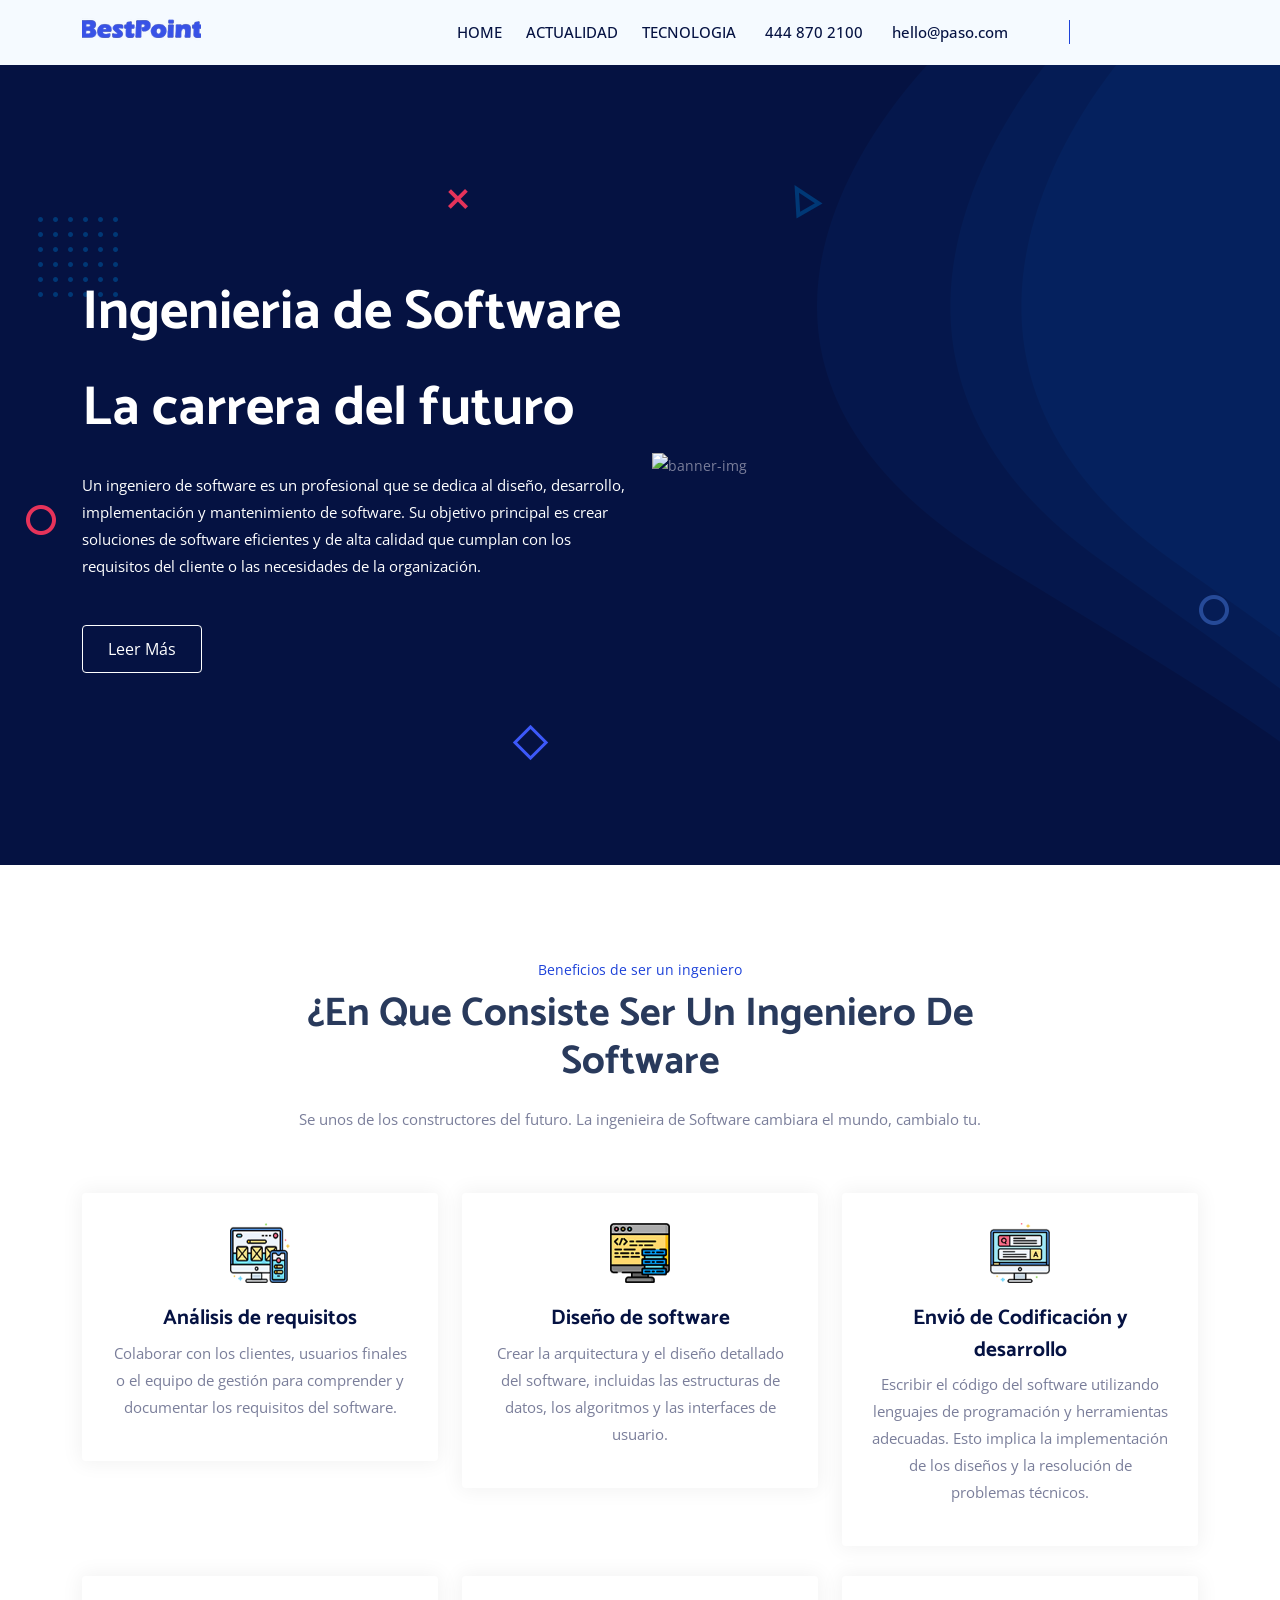
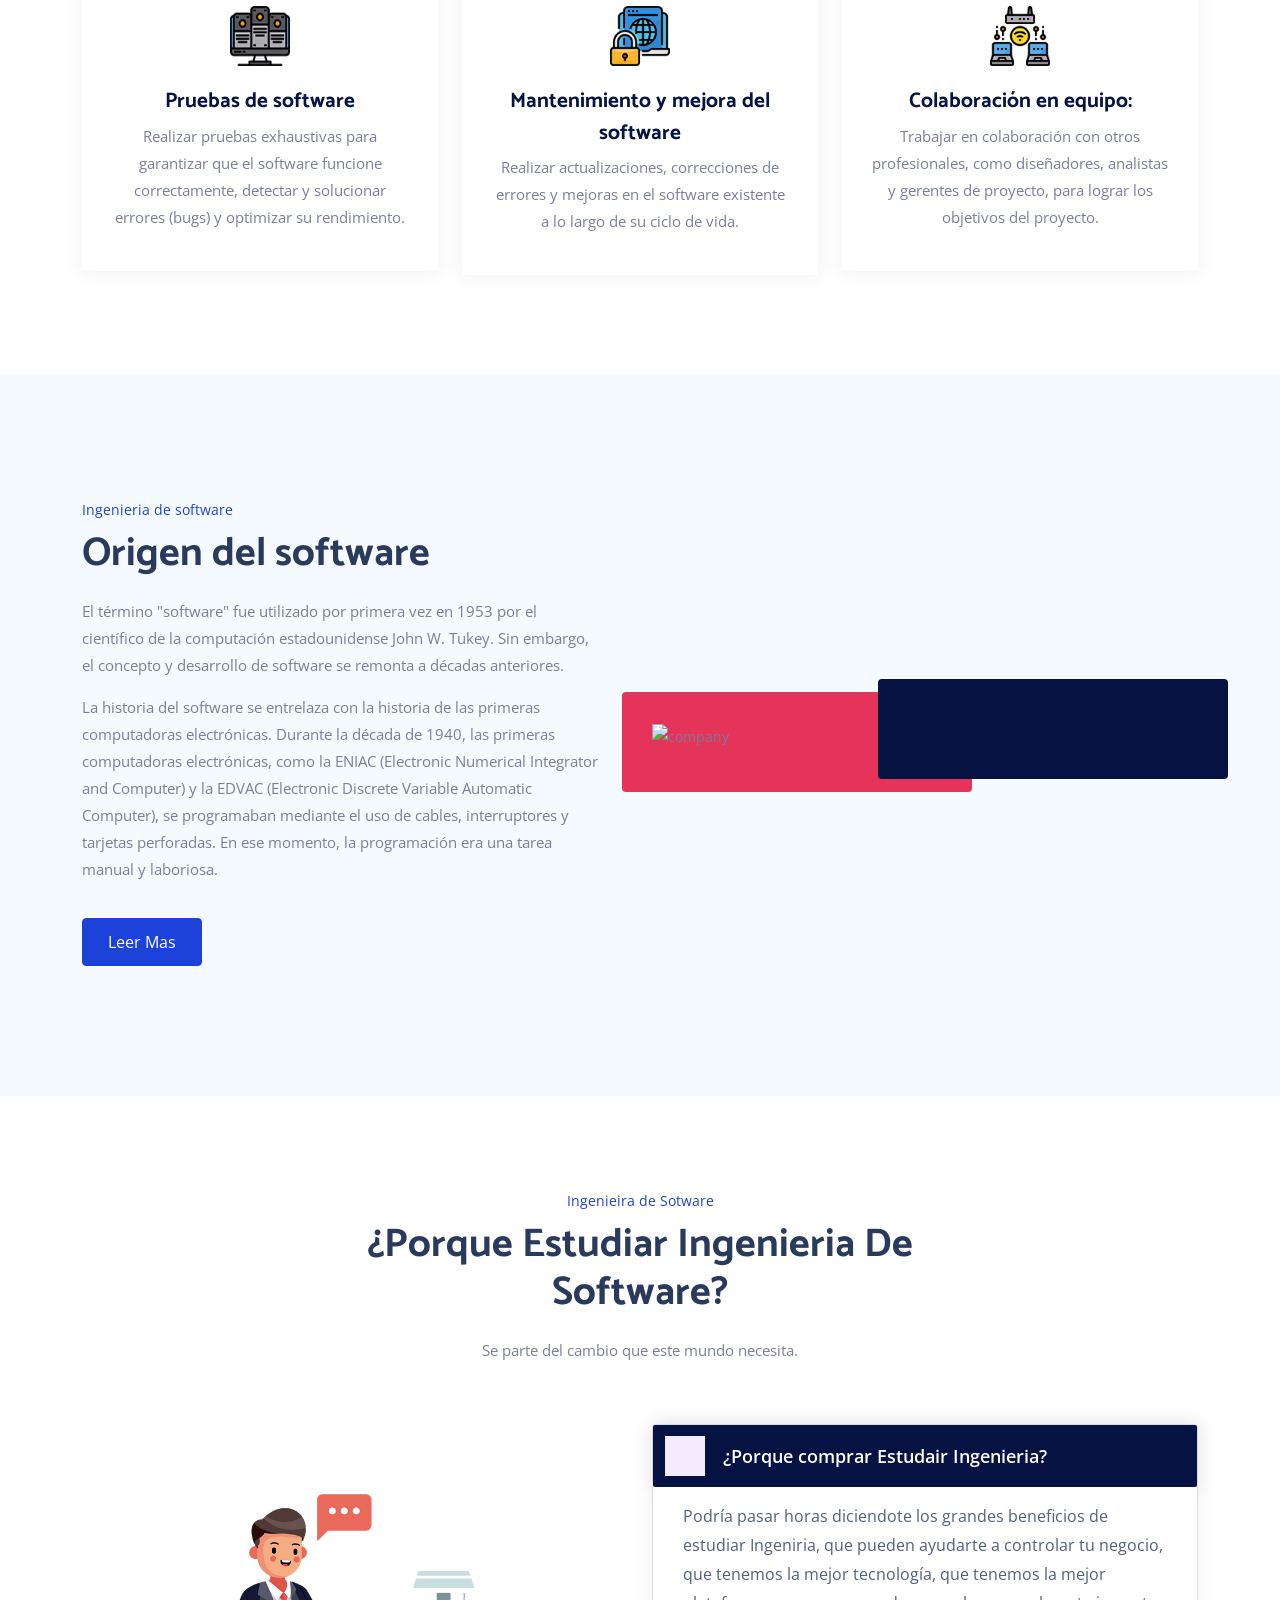
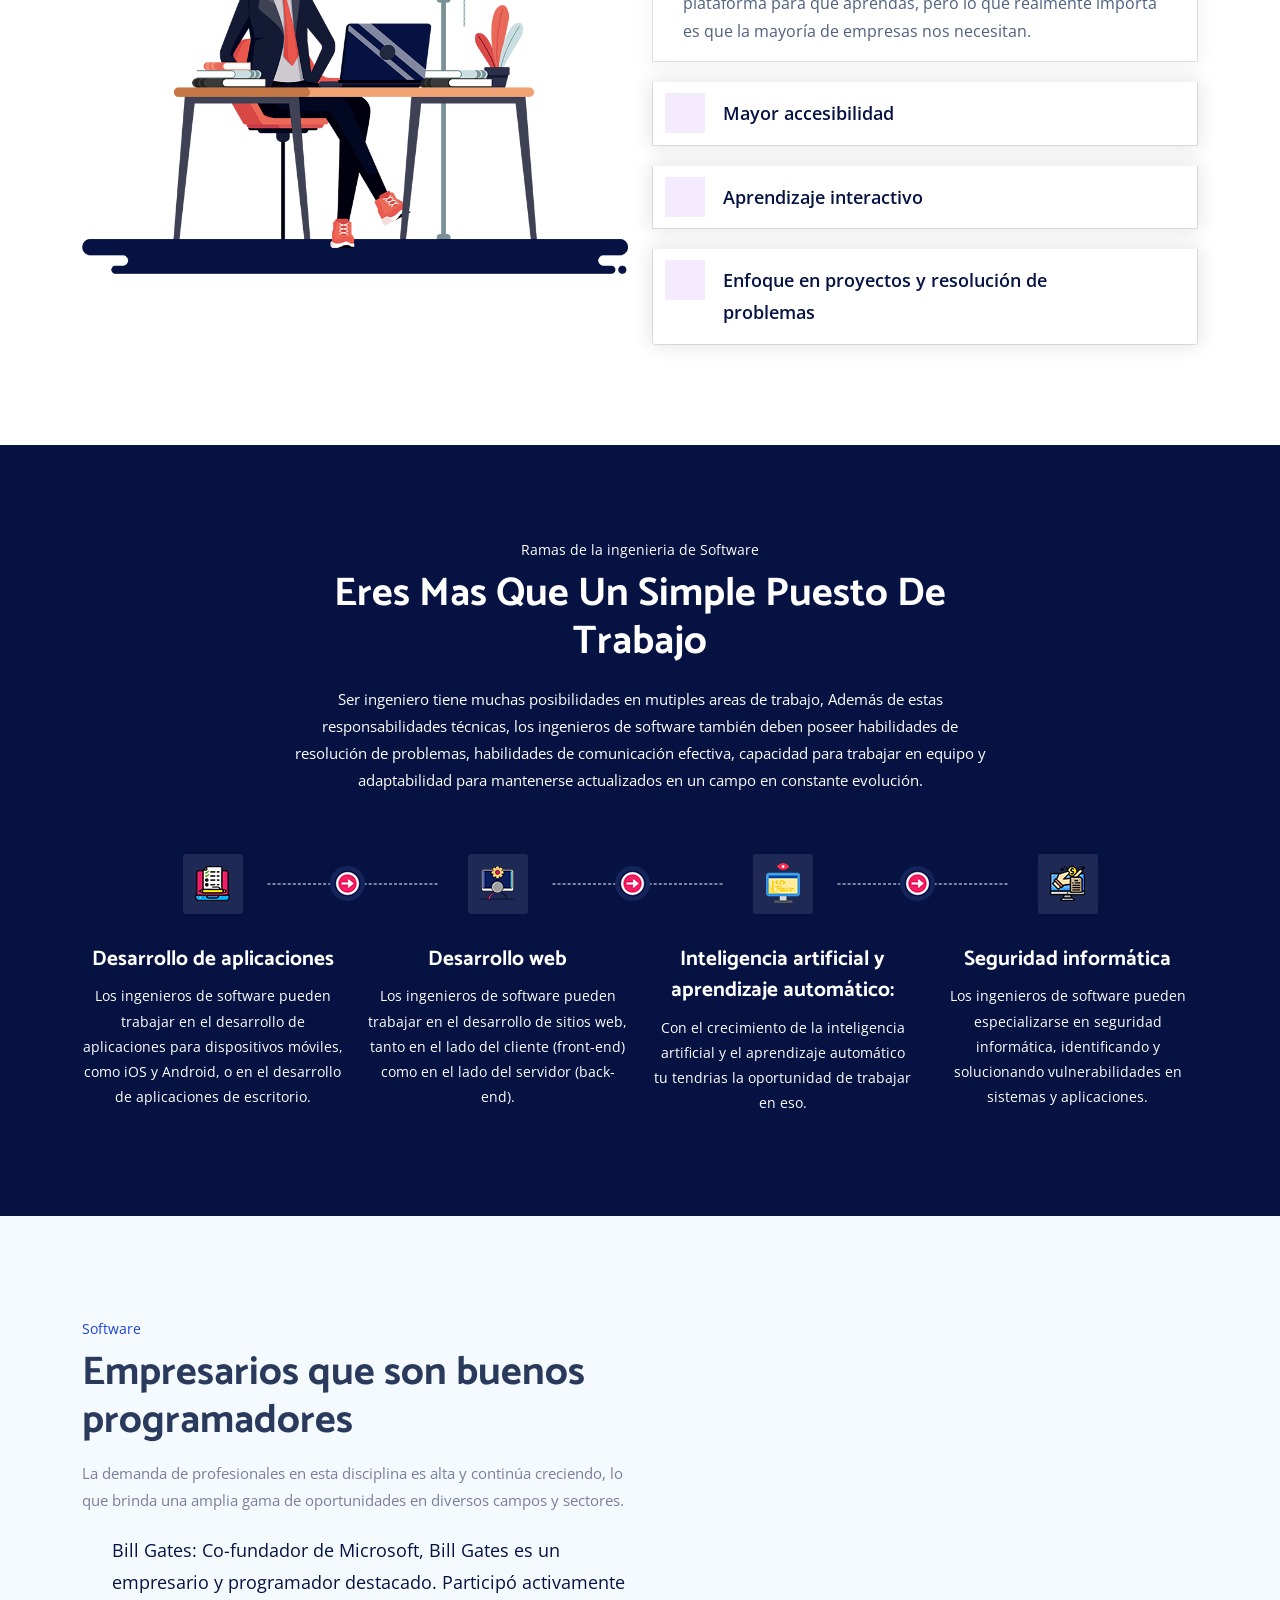
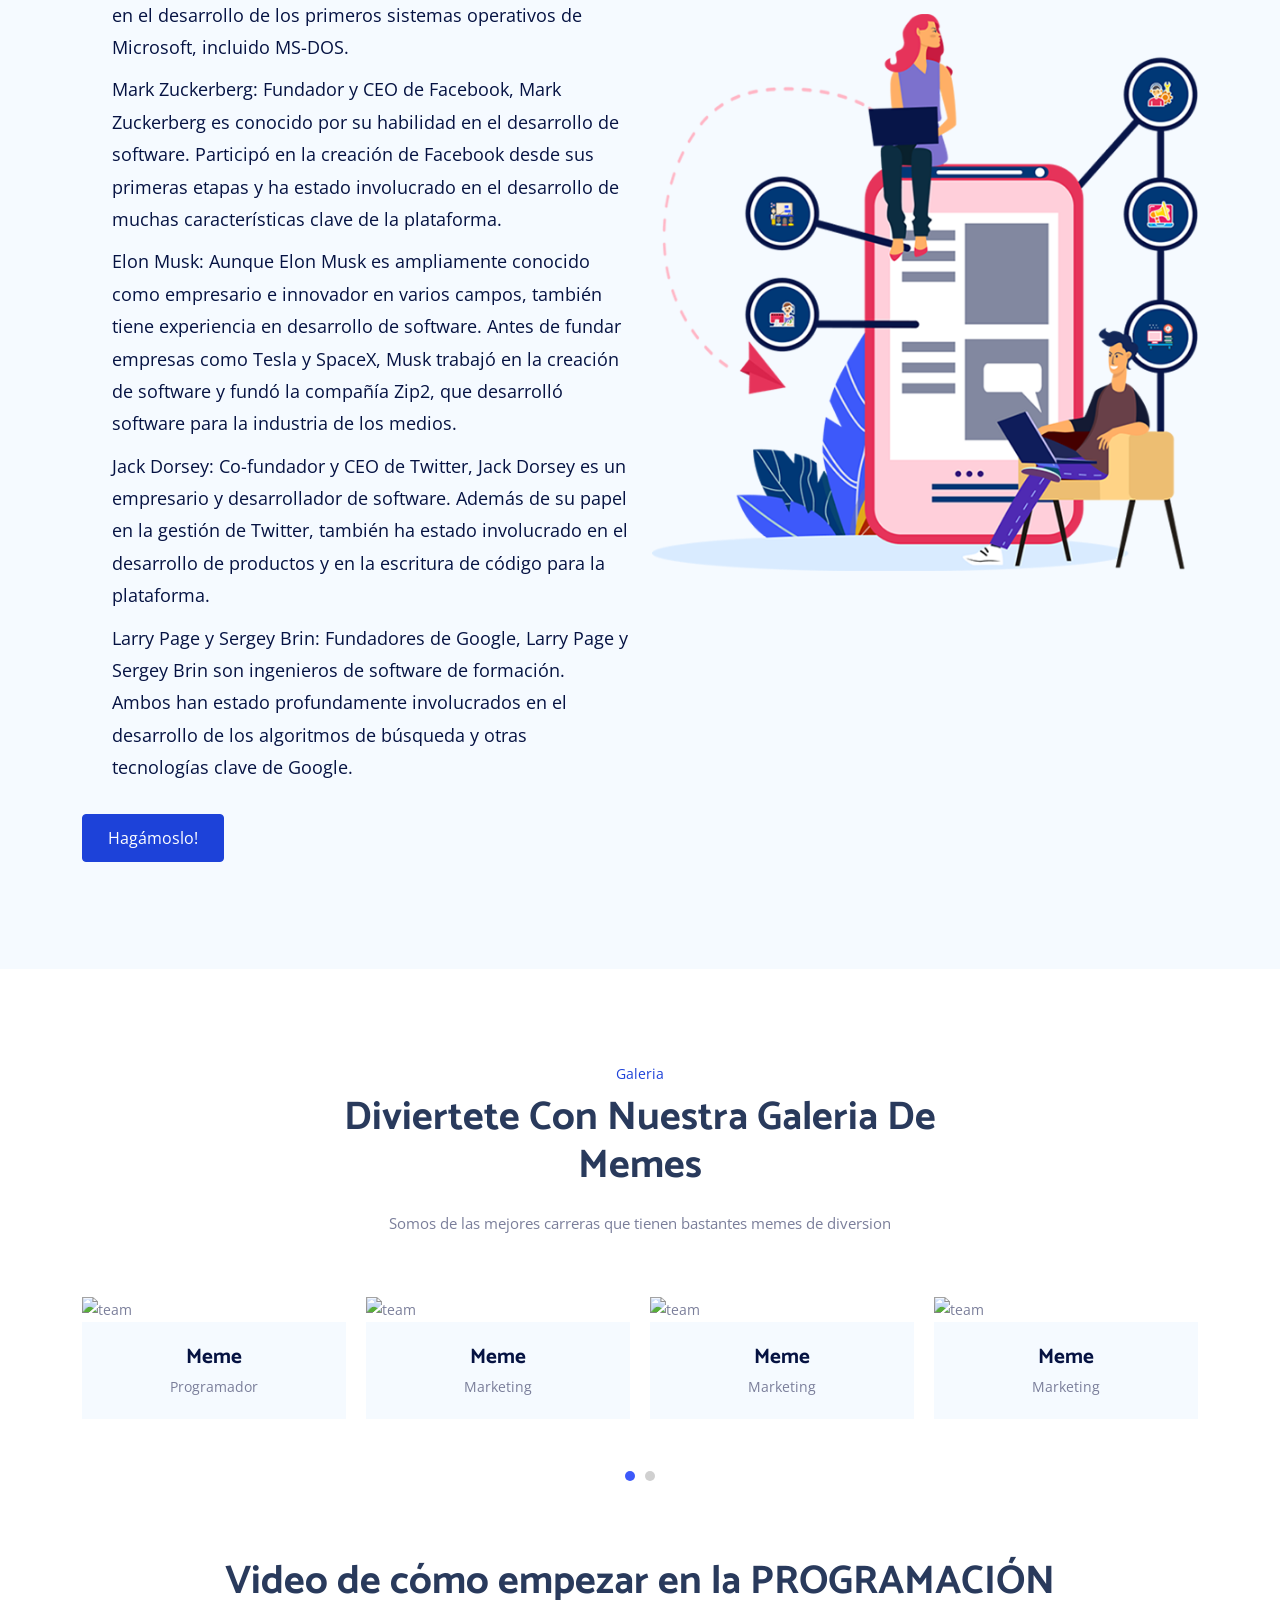
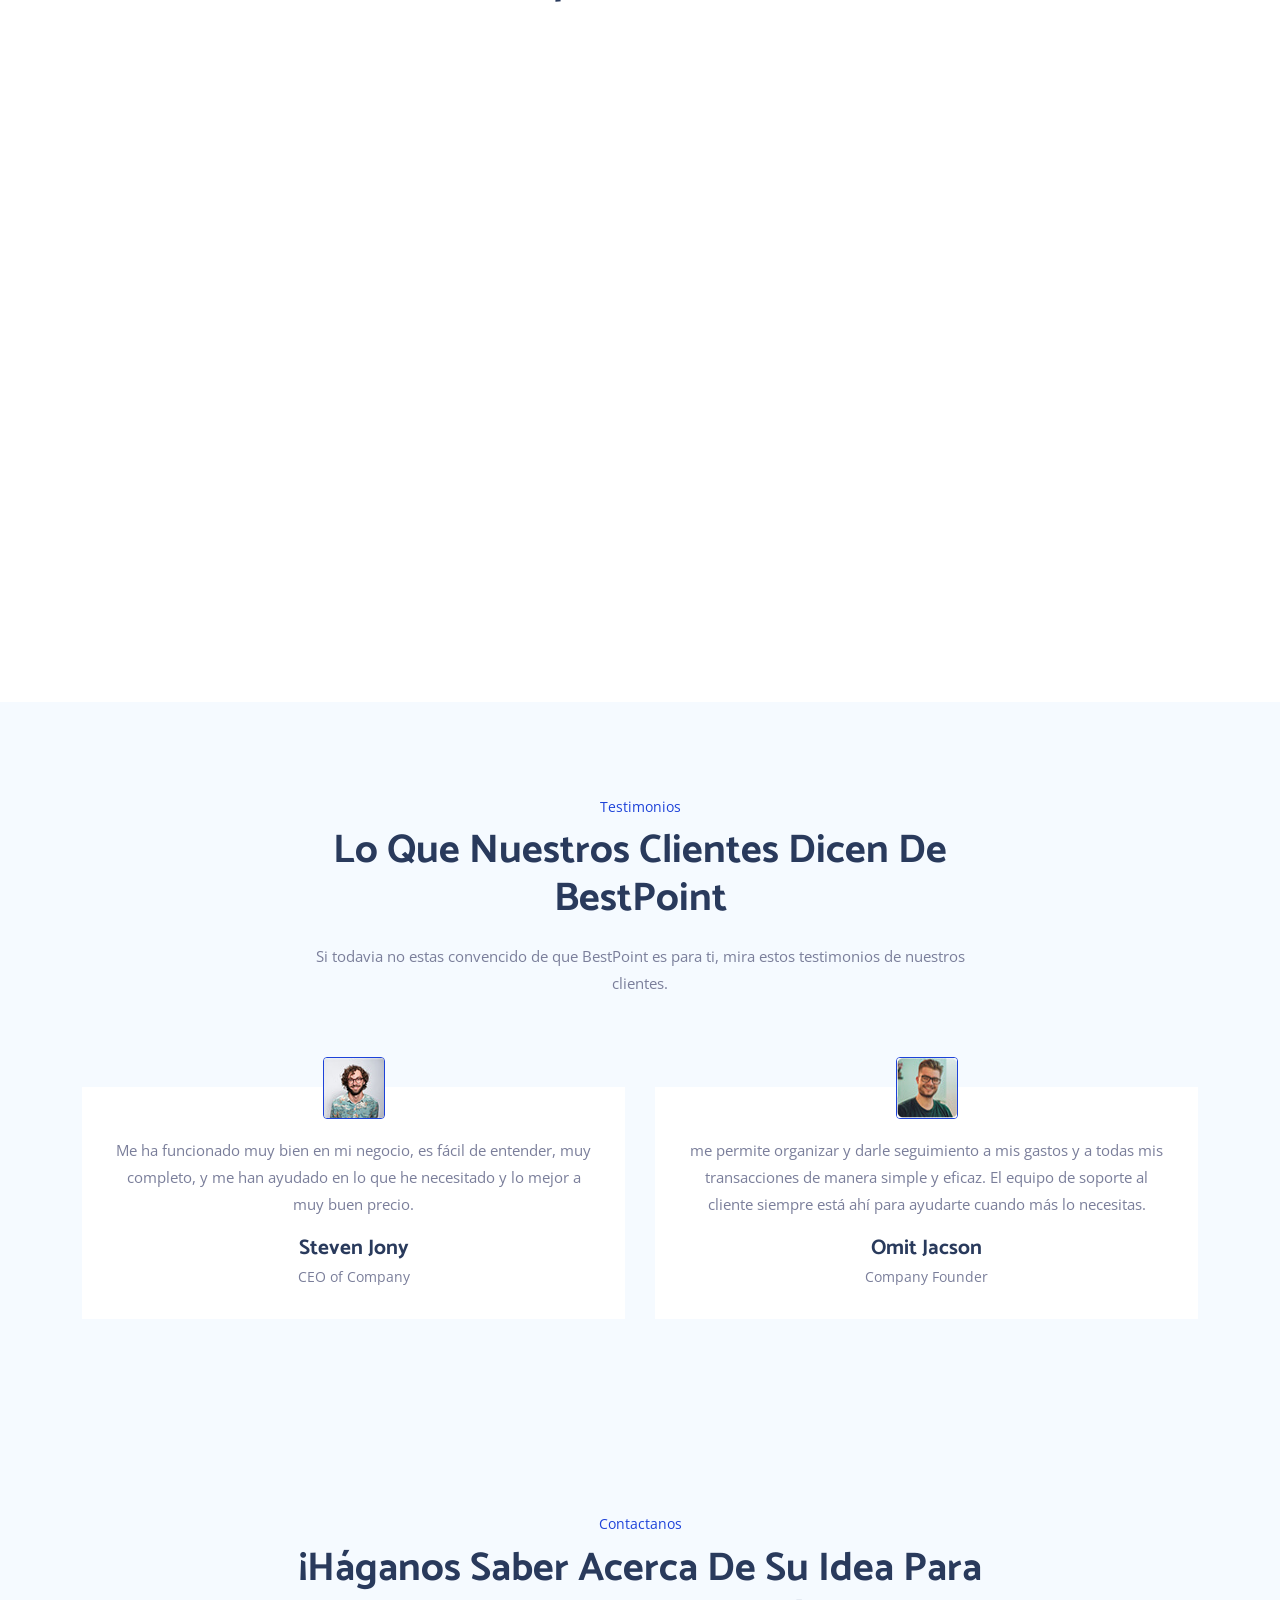
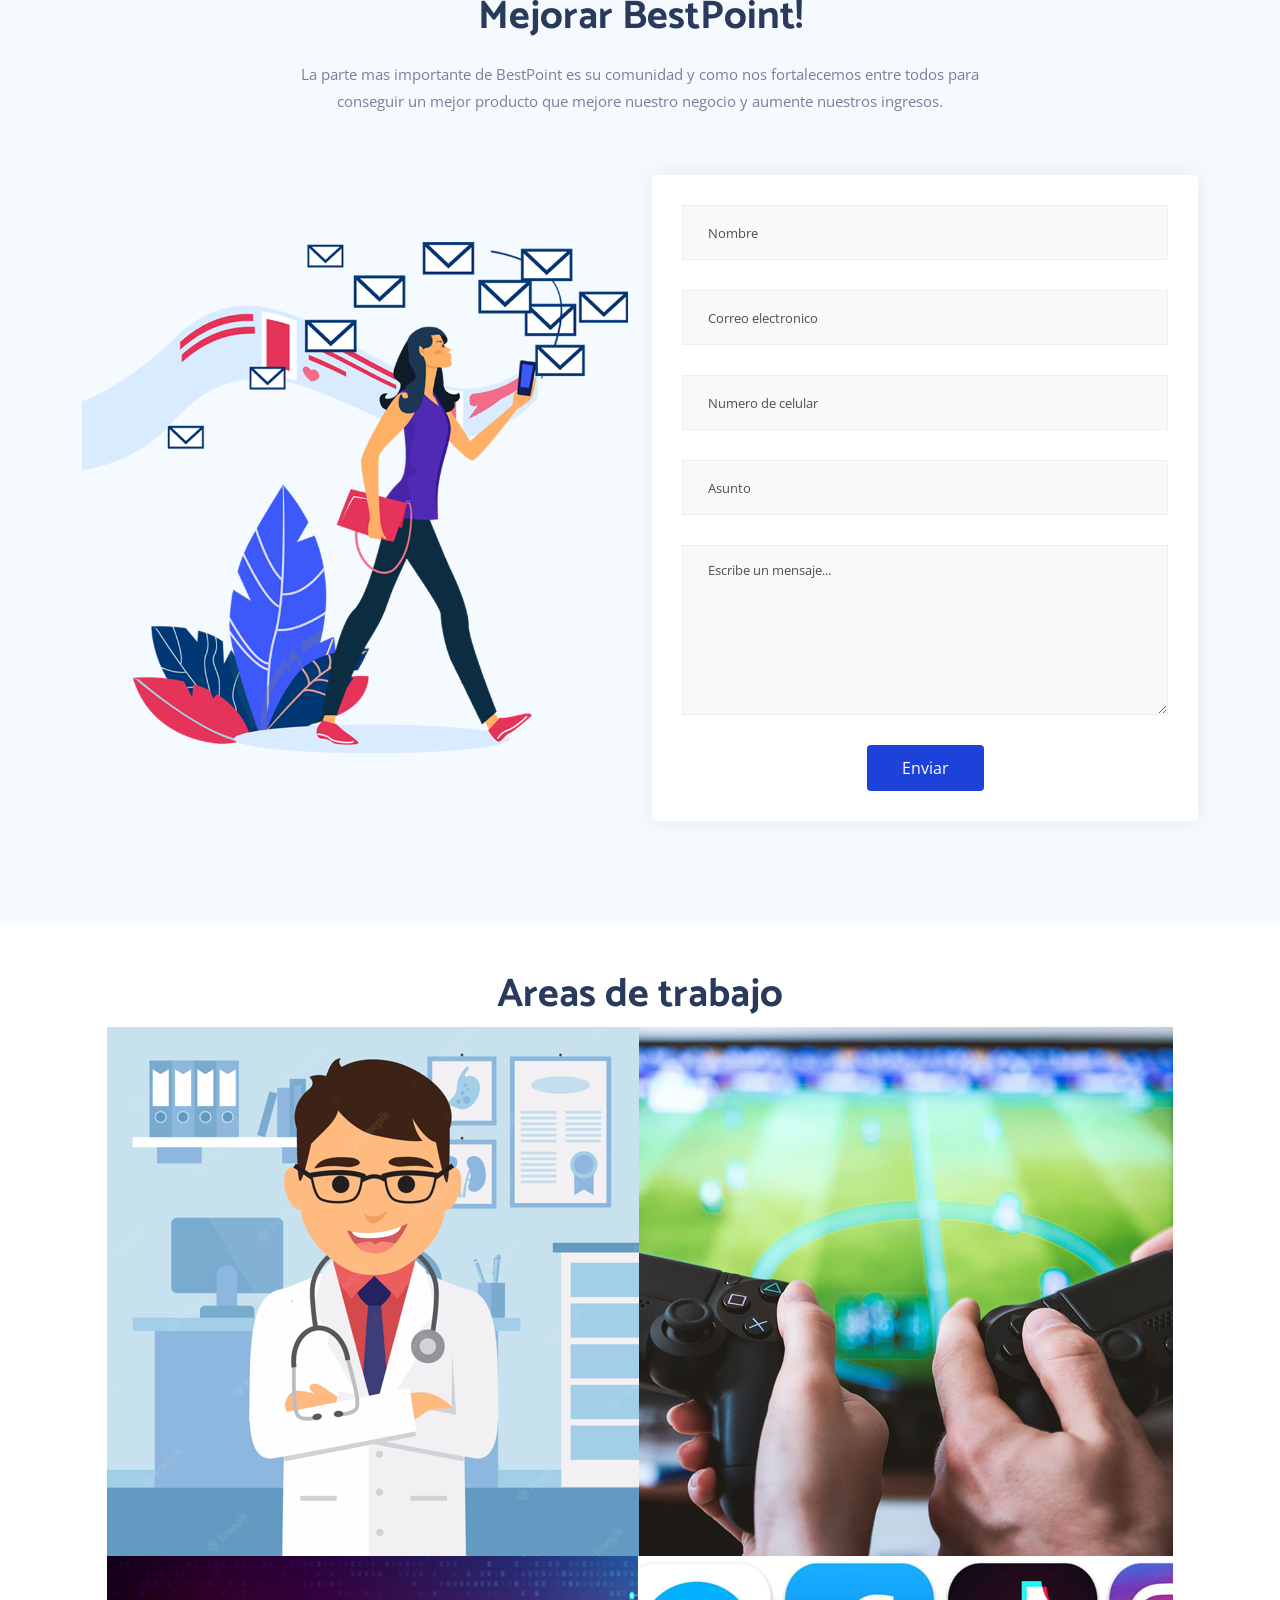
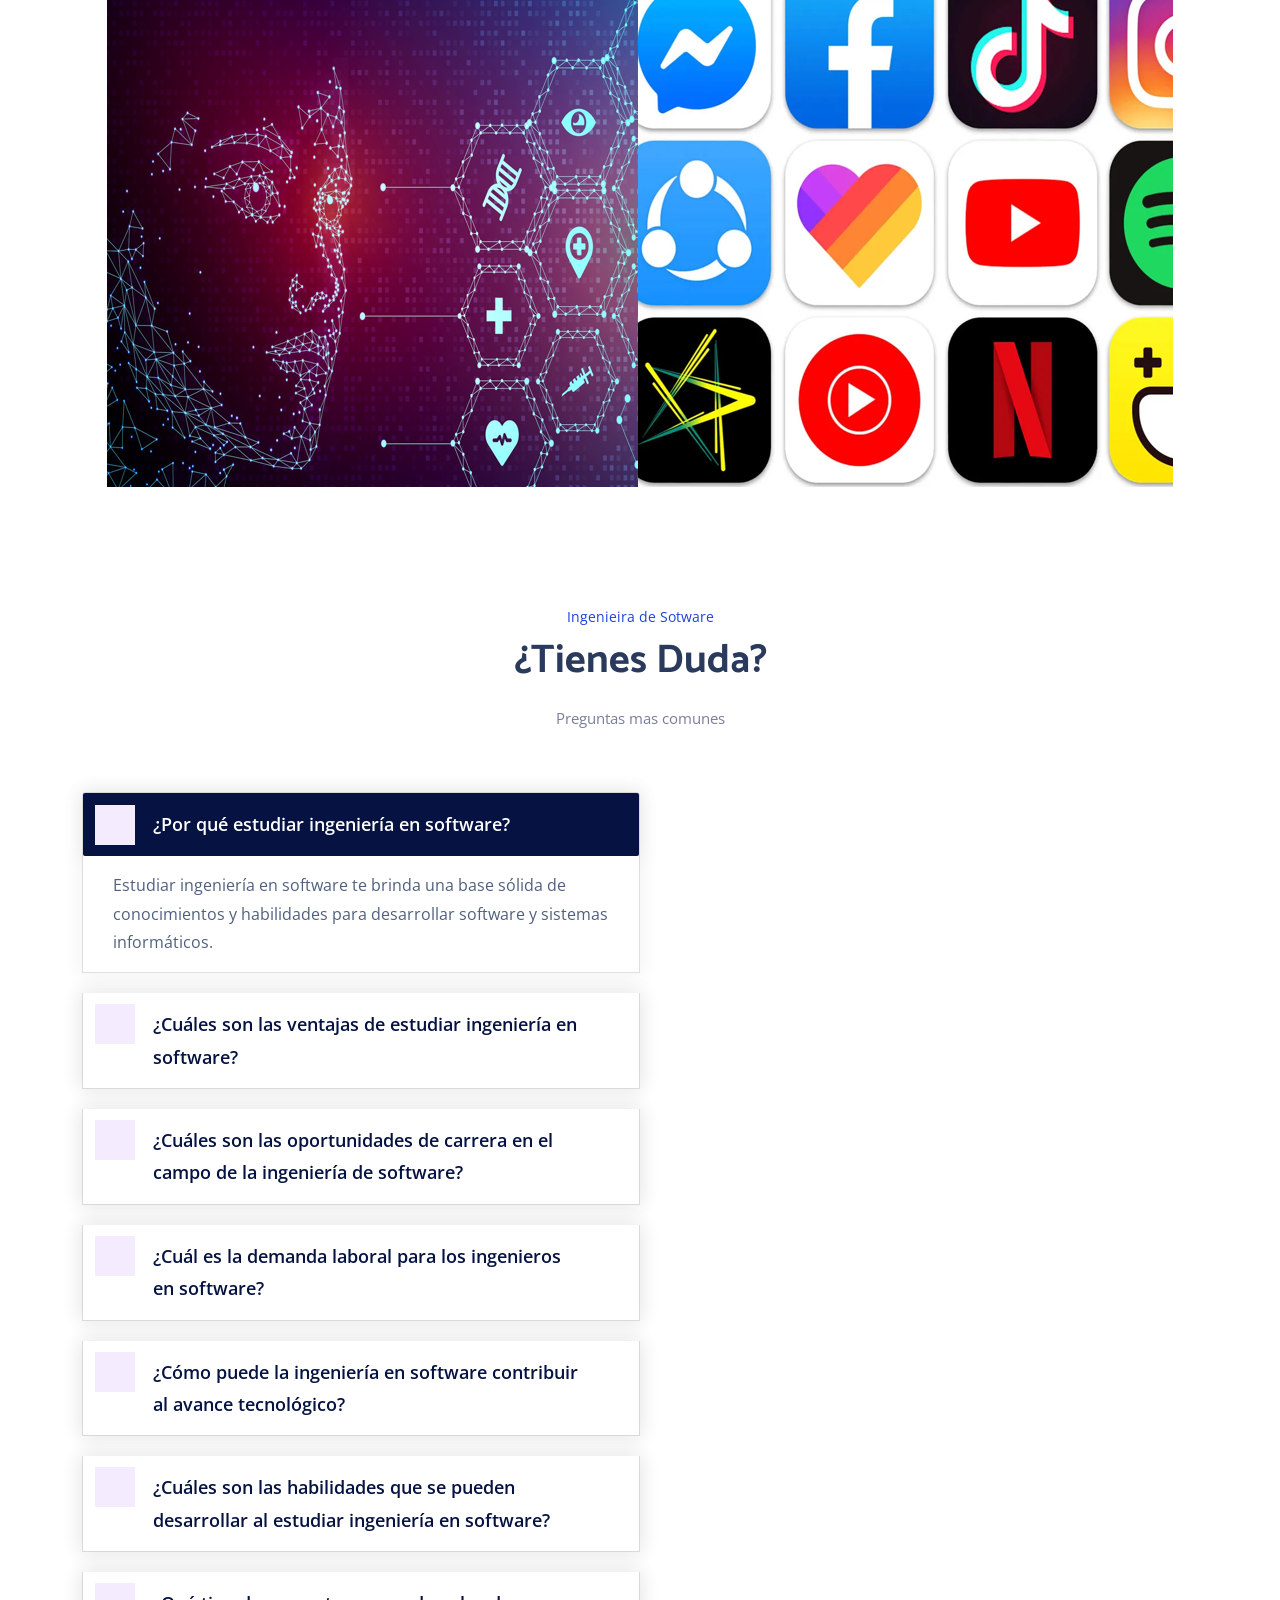
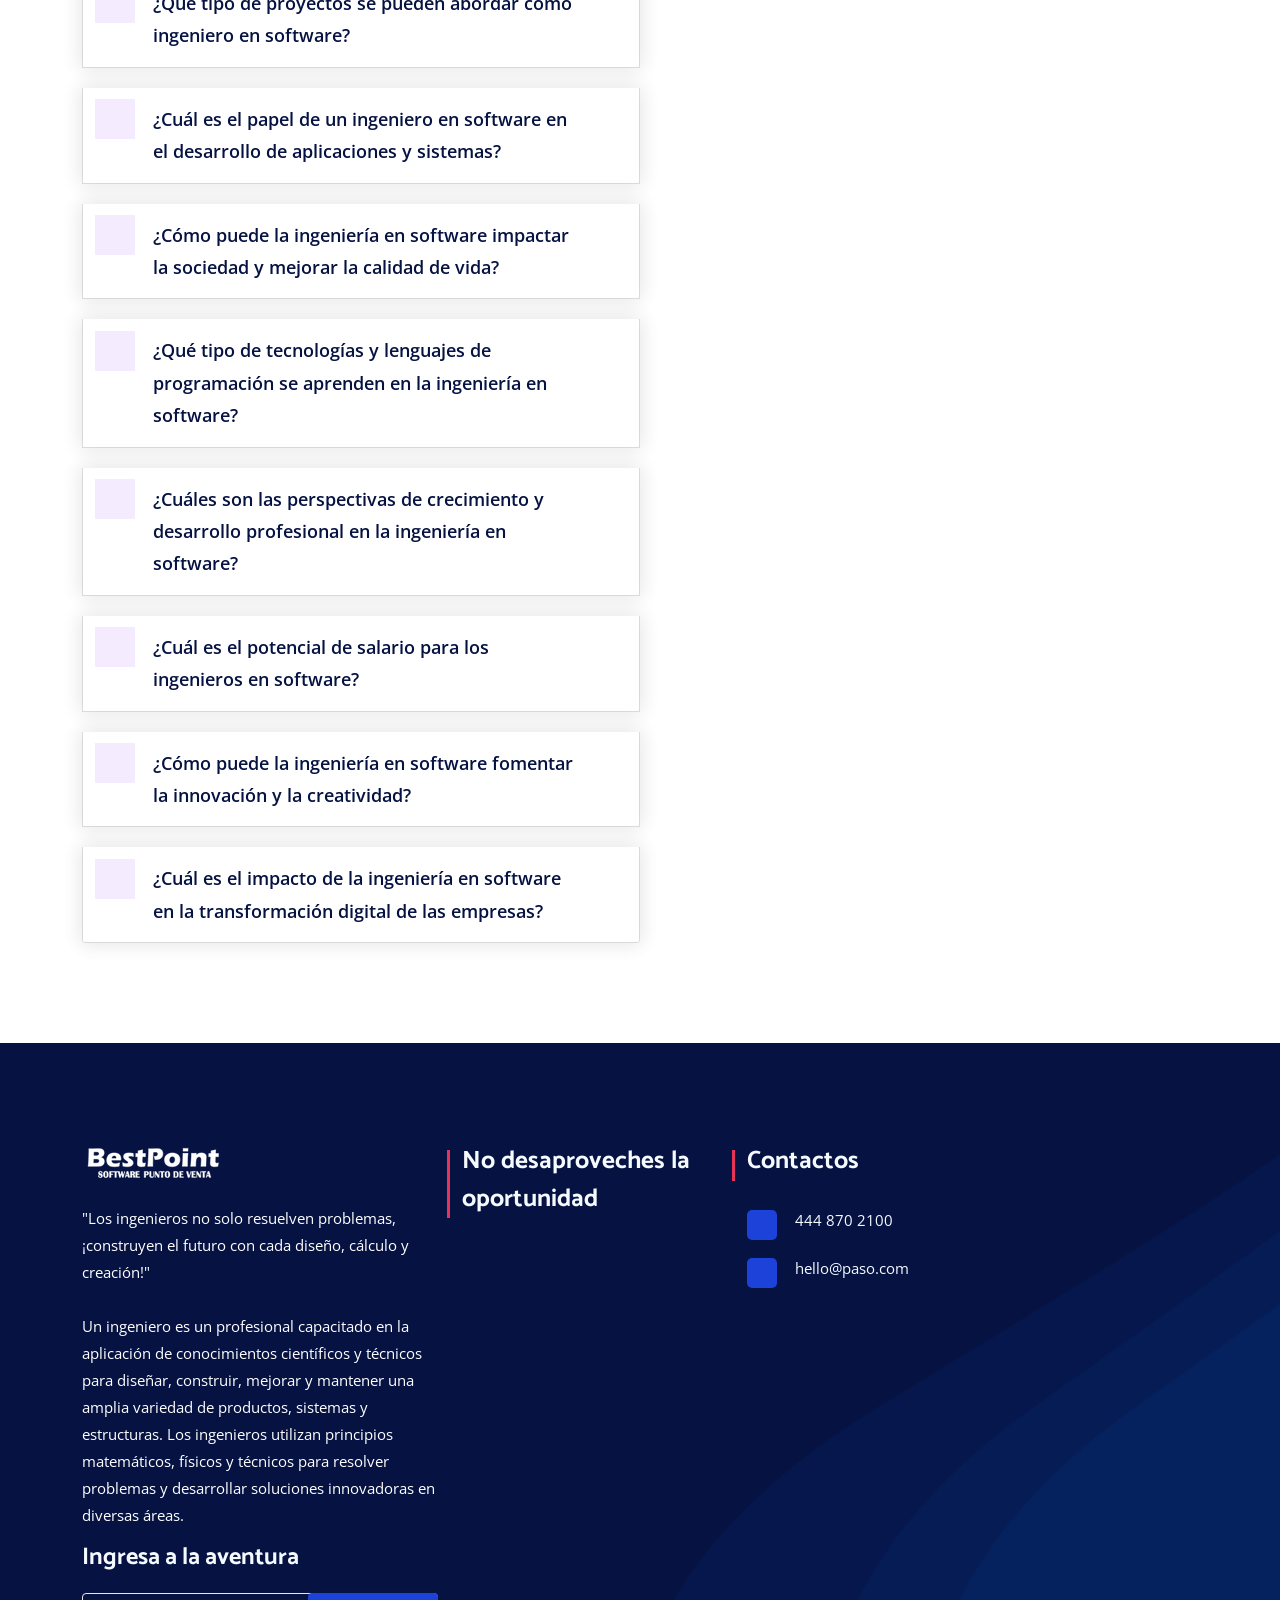
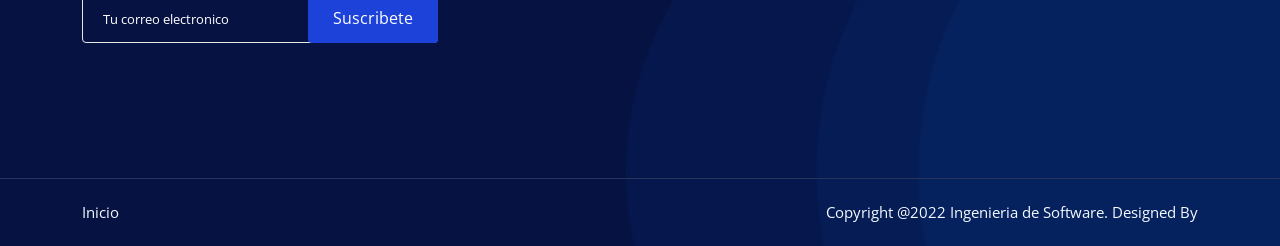
==== commit f9c6ee19: "Proyecto finalizado" ====
--- a/html/proyecto/index.html
+++ b/html/proyecto/index.html
@@ -64,6 +64,9 @@
                 <div class="col-lg-8 col-sm-8 text-right pr-0">
                     <div class="header-content-right">
                         <ul class="header-contact">
+                            <li><a href="index.html">HOME</a></li>
+                            <li><a href="actualidad.html">ACTUALIDAD</a></li>
+                            <li><a href="tecnologia.html">TECNOLOGIA</a></li>
                             <li><a href="tel:444 870 2100"><i class="fi fi-brands-whatsapp"></i>444 870 2100</a></li>
                             <li><a href=""><i class="fi fi-sr-comment-alt-dots"></i><span class="__cf_email__"
                                         data-cfemail="78101d1414173808190b17561b1715">[
